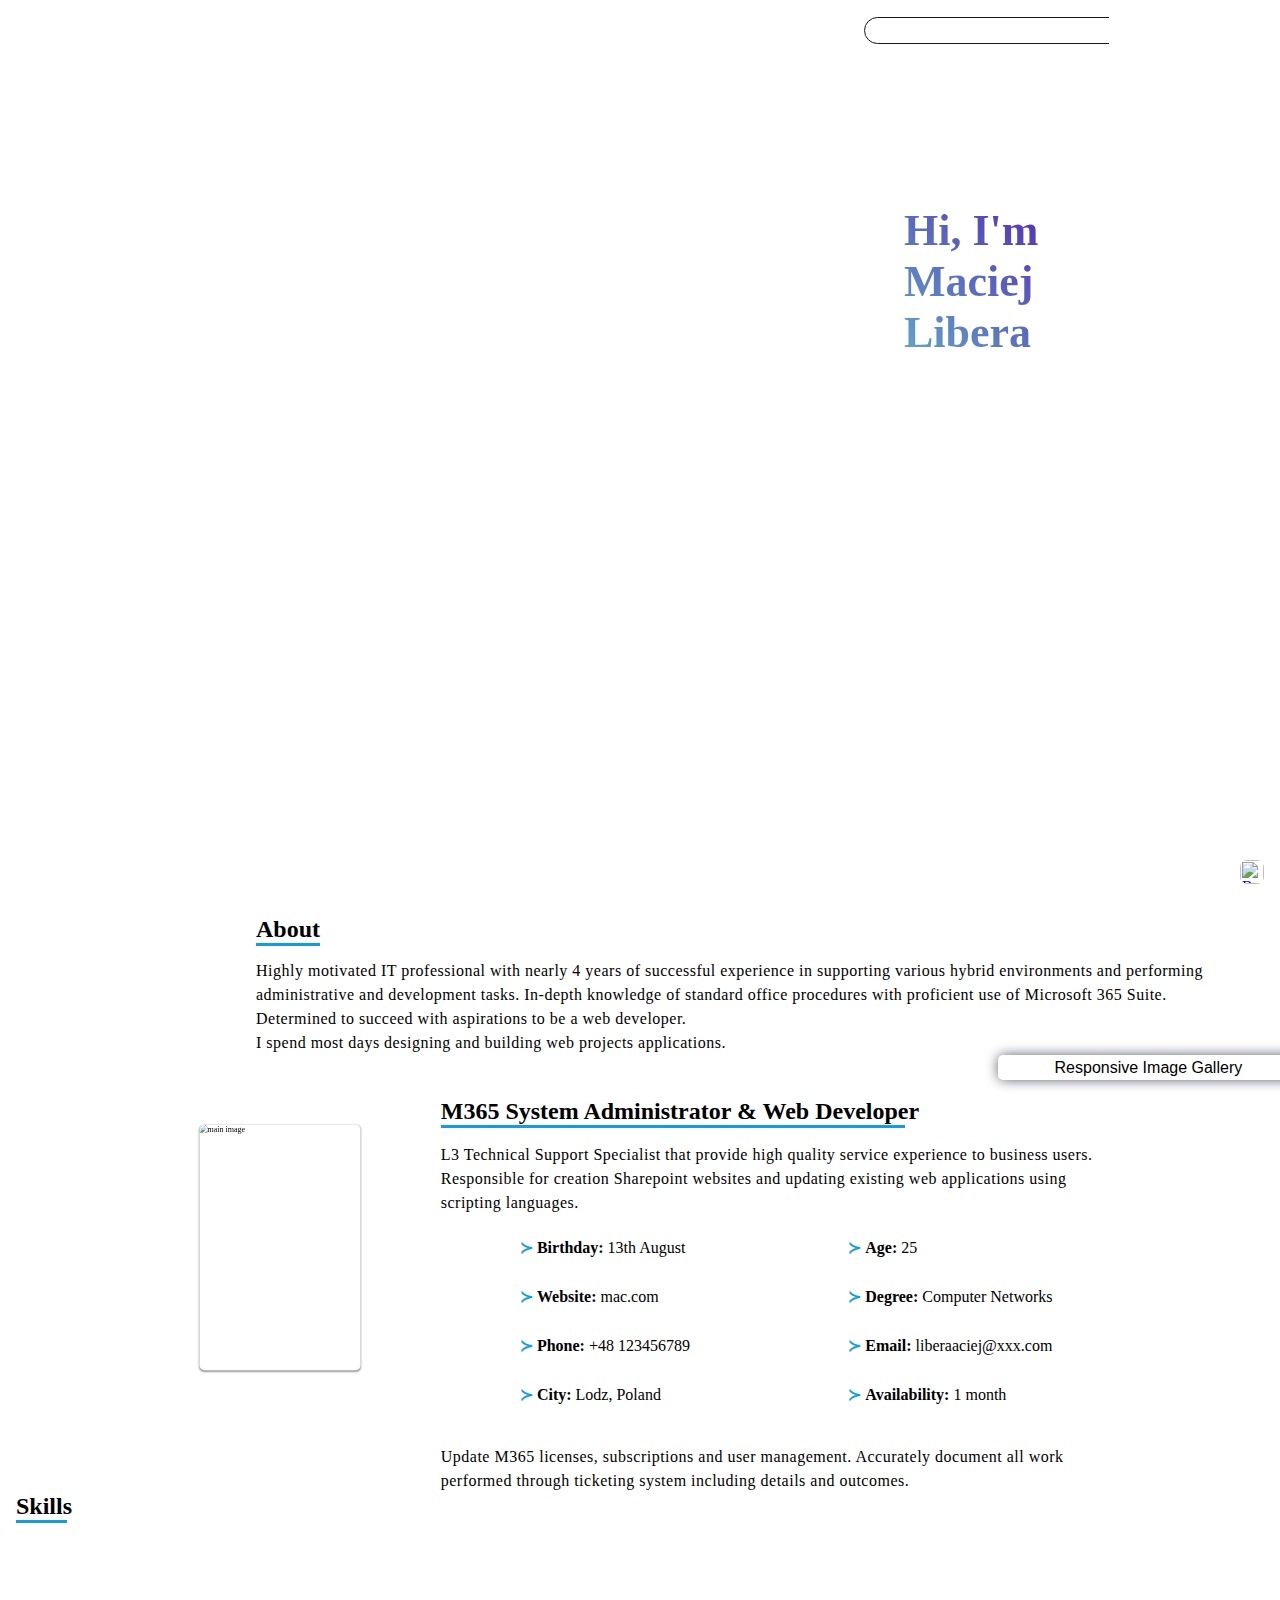
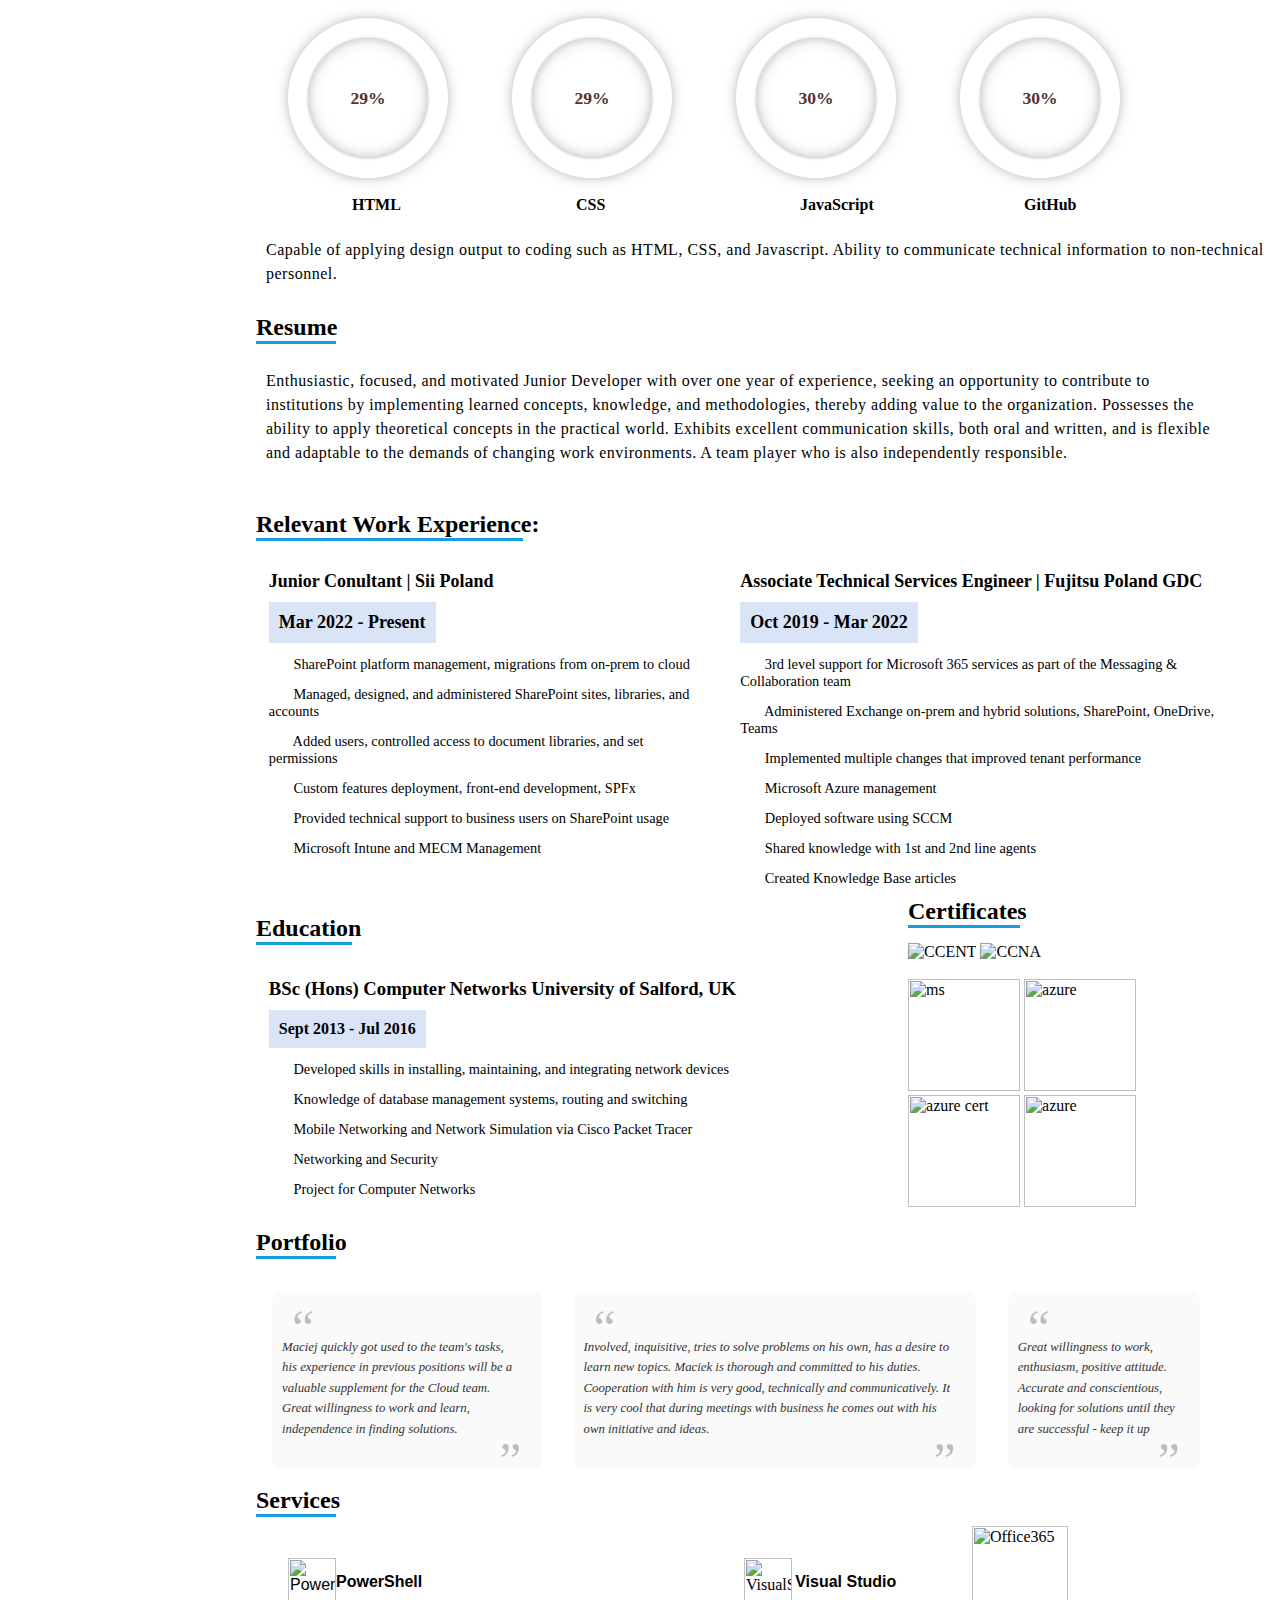
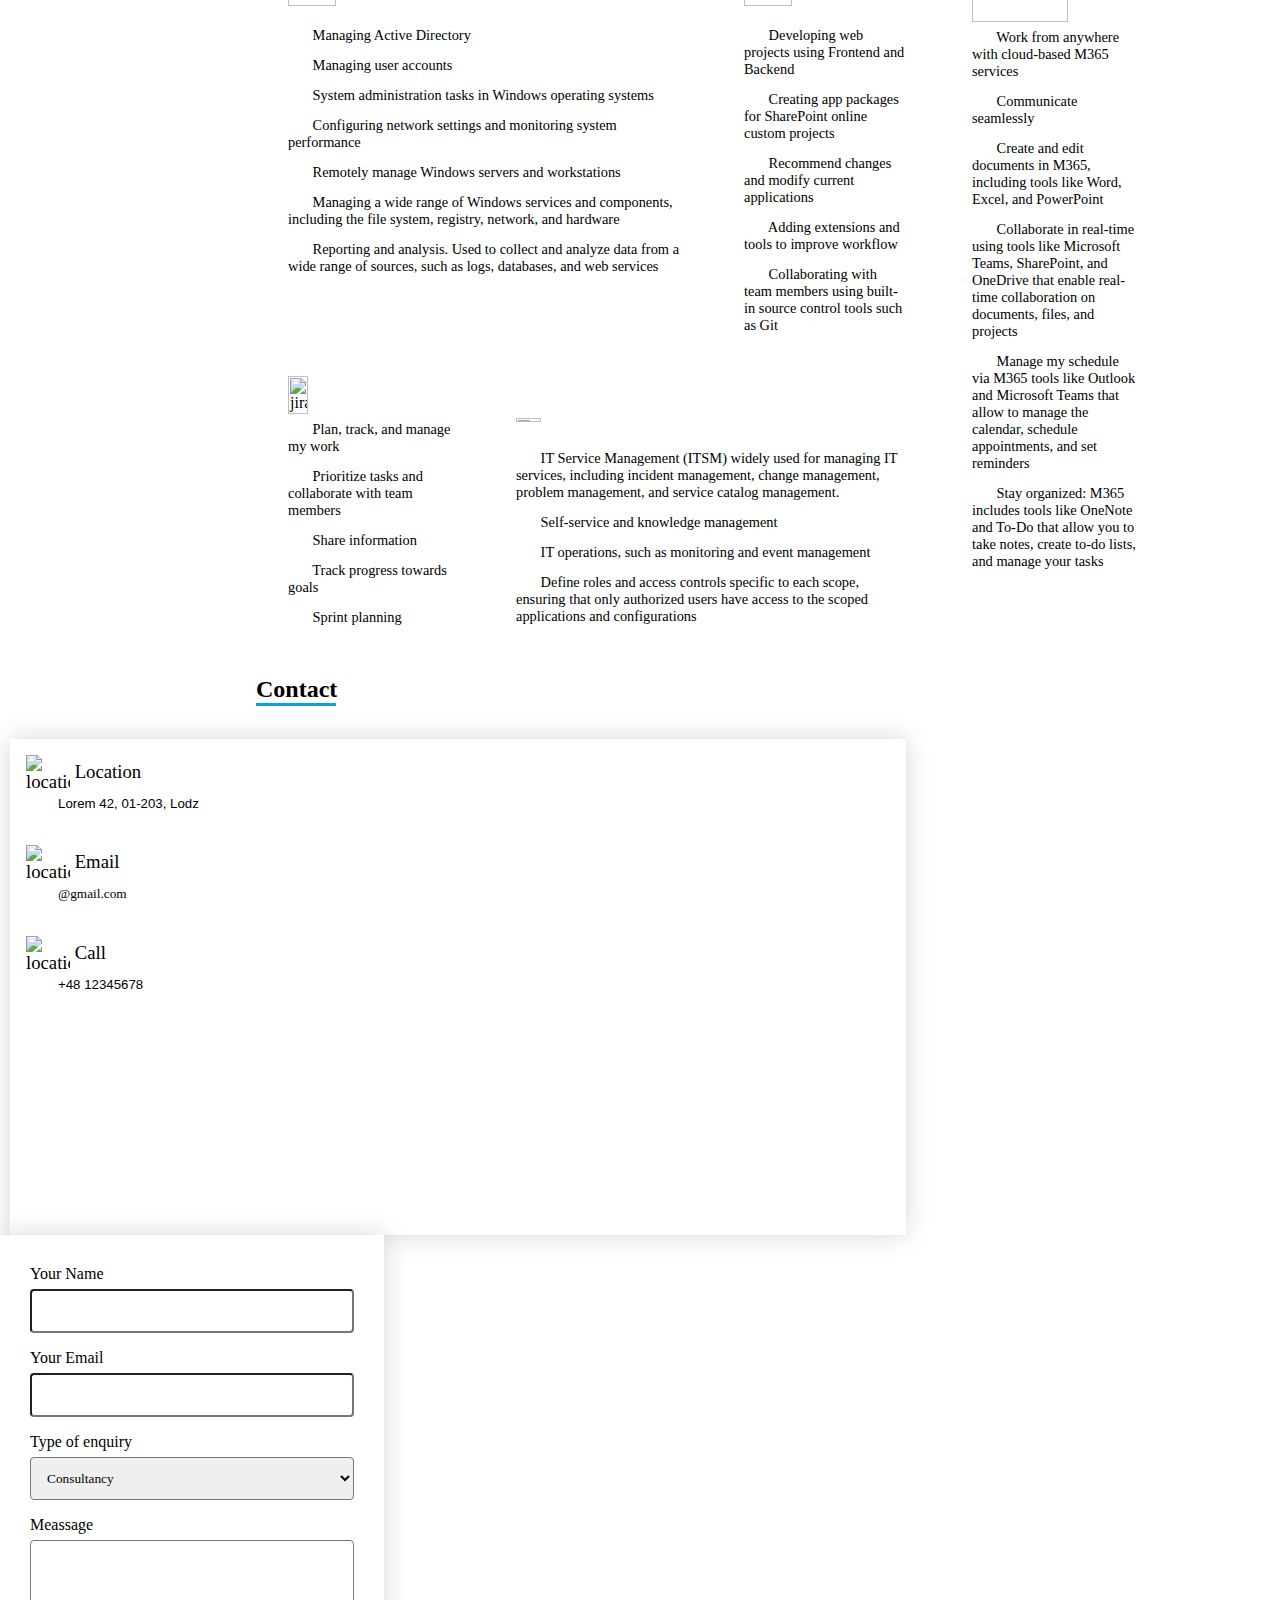
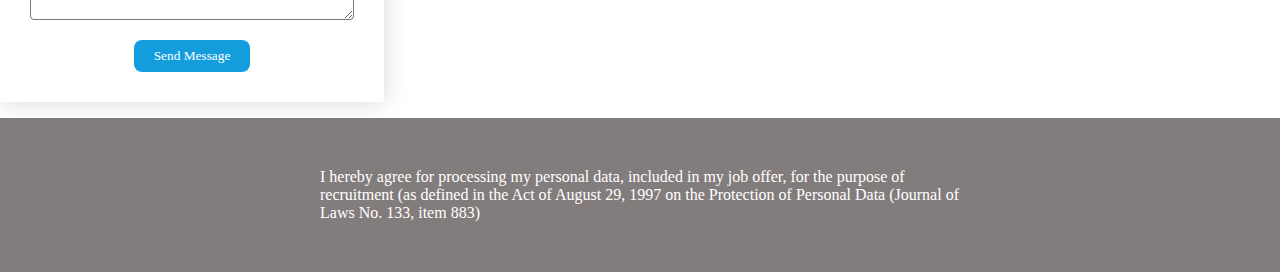
==== index.html @ 6ef601e1 "php" ====
<!DOCTYPE html>
<html lang="en">
<head>
  <meta charset="UTF-8">
  <meta http-equiv="X-UA-Compatible" content="IE=edge">
  <meta name="viewport" content="width=device-width, initial-scale=1.0">
  <title>Maciej Libera Portfolio</title>
  <link rel="stylesheet" href="style.css">
  <script src="https://kit.fontawesome.com/2680b8473e.js" crossorigin="anonymous"></script>
  <link rel="icon" type="image/x-icon" href="https://live.staticflickr.com/65535/52663134520_8c36612769_z.jpg">
</head>
<body>
    <ul id="nav">
      <img id="small2" src="https://live.staticflickr.com/65535/52663134520_8c36612769_z.jpg" title="Maciej Libera" href="portfolio.html"><br>
      <div class="header"><a href="portfolio.html">Maciej Libera</a></div><br>
      <ul class="wrapper">
        <li class="icon facebook">
          <a href="https://www.facebook.com/" target="_blank" rel="noopener noreferrer">
            <span class="tooltip">Facebook</span>
            <span><i class="fab fa-facebook-f"></i></span>
          </a>
        </li>
        <li class="icon twitter">
          <a href="https://twitter.com/" target="_blank" rel="noopener noreferrer">
            <span class="tooltip">Twitter</span>
            <span><i class="fab fa-twitter"></i></span>
          </a>
        </li>
        <li class="icon instagram">
          <a href="https://www.instagram.com/" target="_blank" rel="noopener noreferrer">
            <span class="tooltip">Instagram</span>
            <span><i class="fab fa-instagram"></i></span></a>
        </li>
        <li class="icon github">
          <a href="https://github.com/wolczan/wolczan.github.io" target="_blank" rel="noopener noreferrer">
            <span class="tooltip">Github</span>
            <span><i class="fab fa-github"></i></span>
          </a>
        </li>
        <li class="icon youtube">
          <a href="https://www.youtube.com/" target="_blank" rel="noopener noreferrer">
            <span class="tooltip">Youtube</span>
            <span><i class="fab fa-youtube"></i></span>
          </a>
        </li>
      </ul>
      <li><i class="fa-solid fa-house"></i> <a href="#home" class="thumb" onclick="scrollToTop()">Home</a></li>
      <li><i class="fa-regular fa-user"> <a href="#about" class="thumb">About</a></i></li>
      <li><i class="fa-regular fa-file"> <a href="#resume" class="thumb">Resume</a></i></li>
      <li><i class="fa-solid fa-wand-magic-sparkles"></i> <a href="#portfolio" class="thumb">Portfolio</a></li>
      <li><i class="fa-brands fa-servicestack"> <a href="#services" class="thumb">Services</a></i></li>
      <li><i class="fa-regular fa-envelope"> <a href="#contact" class="thumb">Contact</a></i></li>
      <div class="header2"><a href="#">&copy; 2023 Copyright ML</a></div>
      <div class="header3"><a href="#">Designed by <span class="me">Me</span></a></div>
    </ul> 
      <div class="pic">
        <div class="container">
          <form method="get" class="search-bar" onsubmit="submitSearch(event)">
            <input type="text" placeholder="search anything" name="q" id="search-input">
            <button type="submit" title="search"><img src="Assets/search.png" title="pic"></button>
          </form>
        </div>

        <div class="wrap2">Hi, I'm Maciej Libera</div>
        <h1 class="wrap3"><a href="mac.html" class="typewrite" title="intro" data-period="500"
            data-type='[ "System Admin", "Web Developer"]'></a></h1>
      </div>
    
    <div class="right-section">
      <div class="underline">
        <div class="flex">
          <h2 id="about">About</h2>
          <img id="mobile" src="https://live.staticflickr.com/65535/52663134520_8c36612769_z.jpg" title="Maciej Libera" href="portfolio.html">
        </div>
          <div class="text">   
            <p class="par">Highly motivated IT professional with nearly 4 years of successful experience in supporting various hybrid environments and performing
                administrative and development tasks. In-depth knowledge of standard office procedures with proficient use of Microsoft 365 Suite. Determined to succeed with aspirations to be a web developer.<br> I spend most days designing and building web projects 
                applications.
              </p>
             <div class="button" onclick="window.open('gallery.html', '_blank')">
              <span>Responsive Image Gallery</span>
            </div><br>
          </div>
        </div>
      
      <span class="text2"> <!-- flex row-->
        <img class="small2" src="https://live.staticflickr.com/65535/52663134520_8c36612769_z.jpg" title="main image">
        <div class="right"> <!-- not defined-->
          <h2 class="m365 show-on-desktop">M365 System Administrator & Web Developer</h2><br>
          <h2 class="m365 show-on-mobile">M365 System Admin<br>&amp; Web Developer</h2>
          <p class="bottom">L3 Technical Support Specialist that provide high quality service experience to business users. Responsible for creation Sharepoint websites and updating existing web applications using
            scripting languages.
          </p><br>
          <div class="navi">
            <ul id="nav2">
              <li class=""><span class="bullet-symbol">&#8827</span> <strong>Birthday:</strong> 13th August</li>
              <li class=""><span class="bullet-symbol">&#8827</span> <strong>Website:</strong> mac.com</li>
              <li class=""><span class="bullet-symbol">&#8827</span> <strong>Phone:</strong> +48 123456789</li>
              <li class=""><span class="bullet-symbol">&#8827</span> <strong>City:</strong> Lodz, Poland</li>
            </ul>
            <ul id="nav3">
              <li class=""><span class="bullet-symbol">&#8827</span> <strong>Age:</strong> 25</li>
              <li class=""><span class="bullet-symbol">&#8827</span> <strong>Degree:</strong> Computer Networks</li>
              <li class=""><span class="bullet-symbol">&#8827</span> <strong>Email:</strong> liberaaciej@xxx.com
              </li>
              <li class=""><span class="bullet-symbol">&#8827</span> <strong>Availability:</strong> 1 month</li>
            </ul><br>
          </div>
          <p class="bottom2">Update M365 licenses, subscriptions and user management. Accurately document all work performed through ticketing system including details and outcomes.</p>
        </div>
      </span>

      <div class="line">
        <h2 class="skills">Skills</h2><br>
      </div>
      <div class="rzad">
        <div class="skill">
          <div class="outer">
            <div class="inner">
              <div id="number">
              </div><br>
            </div>
          </div><br>
          <div class="main">HTML</div>
          <svg xmlns="http://www.w3.org/2000/svg" version="1.1" width="160px" height="160px">
            <defs>
              <linearGradient id="GradientColor">
                <stop offset="0%" stop-color="#e91e63" />
                <stop offset="100%" stop-color="#149ddd" />
              </linearGradient>
            </defs>
            <circle cx="80" cy="80" r="70" stroke-linecap="round" />
          </svg>
        </div>

        <div class="skill">
          <div class="outer">
            <div class="inner">
              <div id="number2">
              </div>
            </div>
          </div><br>
          <div class="main">CSS</div>
          <svg xmlns="http://www.w3.org/2000/svg" version="1.1" width="160px" height="160px">
            <defs>
              <linearGradient id="GradientColor">
                <stop offset="0%" stop-color="#e91e63" />
                <stop offset="100%" stop-color="#673ab7" />
              </linearGradient>
            </defs>
            <circle id="circle2" cx="80" cy="80" r="70" stroke-linecap="round" />
          </svg>
        </div>

        <div class="skill">
          <div class="outer">
            <div class="inner">
              <div id="number3">
              </div>
            </div>
          </div><br>
          <div class="main">JavaScript</div>
          <svg xmlns="http://www.w3.org/2000/svg" version="1.1" width="160px" height="160px">
            <defs>
              <linearGradient id="GradientColor">
                <stop offset="0%" stop-color="#e91e63" />
                <stop offset="100%" stop-color="#673ab7" />
              </linearGradient>
            </defs>
            <circle id="circle3" cx="80" cy="80" r="70" stroke-linecap="round" />
          </svg>
        </div>

        <div class="skill">
          <div class="outer">
            <div class="inner">
              <div id="number4">
              </div>
            </div>
          </div><br>
          <div class="main">GitHub</div>
          <svg xmlns="http://www.w3.org/2000/svg" version="1.1" width="160px" height="160px">
            <defs>
              <linearGradient id="GradientColor">
                <stop offset="0%" stop-color="#e91e63" />
                <stop offset="100%" stop-color="#673ab7" />
              </linearGradient>
            </defs>
            <circle id="circle3" cx="80" cy="80" r="70" stroke-linecap="round" />
          </svg>
        </div>
      </div><br>
      <p class="par2">Capable of applying design output to coding such as HTML, CSS, and Javascript. Ability to communicate technical information to non-technical personnel. </p><br>
      <div class="cv">
        <h2 id="resume">Resume</h2><br>
      </div>
      <p class="par3">Enthusiastic, focused, and motivated Junior Developer with over one year of experience, seeking an opportunity to contribute to institutions by implementing learned concepts, knowledge, and methodologies, thereby adding value to the organization. Possesses the ability to apply theoretical concepts in the practical world. Exhibits excellent communication skills, both oral and written, and is flexible and adaptable to the demands of changing work environments. A team player who is also independently responsible.</p><br><br>

      <div class="relevant">
        <h2 class="rel">Relevant Work Experience:</h2>
      </div><br>
      <div class="tytul"> <!--flex row-->
        <div class="move">
          <h3 class="custom-h3">Junior Conultant | Sii Poland</h3>
          <h4>Mar 2022 - Present</h4> <!--Job experience Sii-->

          <ul class="lista">
            <li><span class="tick-icon"></span> SharePoint platform management, migrations from on-prem to cloud</li>
            <li><span class="tick-icon"></span> Managed, designed, and administered SharePoint sites, libraries, and accounts</li>
            <li><span class="tick-icon"></span> Added users, controlled access to document libraries, and set permissions</li>
            <li><span class="tick-icon"></span> Custom features deployment, front-end development, SPFx</li>
            <li><span class="tick-icon"></span> Provided technical support to business users on SharePoint usage</li>
            <li><span class="tick-icon"></span> Microsoft Intune and MECM Management</li>
          </ul>
        </div>
        <div class="move2">
          <h3 class="custom-h3">Associate Technical Services Engineer | Fujitsu Poland GDC</h3>
          <h4>Oct 2019 - Mar 2022</h4>

        <!--  -->
          <ul class="lista">
            <li><span class="tick-icon"></span> 3rd level support for Microsoft 365 services as part of the Messaging & Collaboration team</li>
            <li><span class="tick-icon"></span> Administered Exchange on-prem and hybrid solutions, SharePoint, OneDrive, Teams</li>
            <li><span class="tick-icon"></span> Implemented multiple changes that improved tenant performance</li>
            <li><span class="tick-icon"></span> Microsoft Azure management</li>
            <li><span class="tick-icon"></span> Deployed software using SCCM</li>
            <li><span class="tick-icon"></span> Shared knowledge with 1st and 2nd line agents</li>
            <li><span class="tick-icon"></span> Created Knowledge Base articles</li>
          </ul>
         </div>
        </div><br>

      <div class="edu">
        <h2 id="education">Education</h2>
      </div><br><br>
      <div class="certy">
        <div class="mov">
          <h3>BSc (Hons) Computer Networks University of Salford, UK</h3>
          <h4>Sept 2013 - Jul 2016</h4>

          <ul class="lista">
            <li><span class="tick-icon"></span> Developed skills in installing, maintaining, and integrating network devices</li>
            <li><span class="tick-icon"></span> Knowledge of database management systems, routing and switching</li>
            <li><span class="tick-icon"></span> Mobile Networking and Network Simulation via Cisco Packet Tracer</li>
            <li><span class="tick-icon"></span> Networking and Security</li>
            <li><span class="tick-icon"></span> Project for Computer Networks</li>
          </ul>
          
        </div>
        <div class="movi">
          <h2 class="cert">Certificates</h2><br>
          <div class="zoom">
            <img id="small4" src="https://live.staticflickr.com/65535/52717482835_998e0a071d_z.jpg" title="CCENT"
              href="mac.html"></img>
            <img id="small3" src="https://csproidea.pl/wp-content/uploads/2012/07/ccna_routerswitching_large.jpg"
              title="CCNA" href="mac.html"></img><br><br>
            <img id="small" src="https://live.staticflickr.com/65535/52776601446_eafd801bf4_t.jpg" title="ms"
              href="portfolio.html">
            <img id="small" src="https://live.staticflickr.com/65535/52776615986_c74aee9844_t.jpg" title="azure"
              href="portfolio.html">
            <img id="small" src="https://live.staticflickr.com/65535/52776612836_7c2573f30a_t.jpg" title="azure cert"
              href="portfolio.html">
            <img id="small" src="https://live.staticflickr.com/65535/52776905914_3fdf899064_t.jpg" title="azure"
              href="portfolio.html">
          </div>
        </div>
      </div><br>
      <div class="con">
        <h2 id="portfolio">Portfolio</h2><br>
      </div><br>
      <div class="testi">
        <figure class="snip1157">
          <blockquote>Maciej quickly got used to the team's tasks, his experience in previous positions will be a
            valuable supplement for the Cloud team. Great willingness to work and learn, independence in finding
            solutions.
            <div class="arrow"></div>
          </blockquote>
        </figure>
        <figure class="snip1157 hover">
          <blockquote>Involved, inquisitive, tries to solve problems on his own, has a desire to learn new topics.
            Maciek is thorough and committed to his duties. Cooperation with him is very good, technically and
            communicatively. It is very cool that during meetings with business he comes out with his own initiative and
            ideas.
            <div class="arrow"></div>
          </blockquote>
        </figure>
        <figure class="snip1157">
          <blockquote>Great willingness to work, enthusiasm, positive attitude. Accurate and conscientious, looking for
            solutions until they are successful - keep it up
            <div class="arrow"></div>
          </blockquote>
        </figure>
      </div><br>
        <div class="serv">
          <h2 id="services">Services</h2>
        </div>
      <br><br>

      <div class="test-grid">
        <div class="art grid-span-2">
          <div class="title">
            <img class="services" src="https://live.staticflickr.com/65535/52892288283_240b4805b1.jpg"
              title="PowerShell">
            <h1 class="image-text">PowerShell</h1>
          </div><br>
          <ul class="lista">
            <li><span class="tick-icon"></span> Managing Active Directory</li>
            <li><span class="tick-icon"></span> Managing user accounts</li>
            <li><span class="tick-icon"></span> System administration tasks in Windows operating systems</li>
            <li><span class="tick-icon"></span> Configuring network settings and monitoring system performance</li>
            <li><span class="tick-icon"></span> Remotely manage Windows servers and workstations</li>
            <li><span class="tick-icon"></span> Managing a wide range of Windows services and components, including the file system, registry, network, and hardware</li>
            <li><span class="tick-icon"></span> Reporting and analysis. Used to collect and analyze data from a wide range of sources, such as logs, databases, and web services</li>
          </ul>
          
        </div>
        <div class="art">
          <div class="art-1">
            <img class="vis" src="https://live.staticflickr.com/65535/52744776071_2219b338f8_t.jpg"
              title="VisualStudioCode">
            <h5 class="image-text">Visual Studio</h5>
          </div><br>
          <ul class="lista">
            <li><span class="tick-icon"></span> Developing web projects using Frontend and Backend</li>
            <li><span class="tick-icon"></span> Creating app packages for SharePoint online custom projects</li>
            <li><span class="tick-icon"></span> Recommend changes and modify current applications</li>
            <li><span class="tick-icon"></span> Adding extensions and tools to improve workflow</li>
            <li><span class="tick-icon"></span> Collaborating with team members using built-in source control tools such as Git</li>
          </ul>
          
        </div>
        <div class="art jir">
          <div class="title">
            <img class="jirka" src="https://live.staticflickr.com/65535/52778403853_a0d8b2ef8d_t.jpg" title="jira">
          </div>
          <ul class="lista">
            <li><span class="tick-icon"></span> Plan, track, and manage my work</li>
            <li><span class="tick-icon"></span> Prioritize tasks and collaborate with team members</li>
            <li><span class="tick-icon"></span> Share information</li>
            <li><span class="tick-icon"></span> Track progress towards goals</li>
            <li><span class="tick-icon"></span> Sprint planning</li>
          </ul>
        </div>

        <div class="art grid-span-2">
          <img class="service" src="https://live.staticflickr.com/65535/52892730443_de1d53b6ea_w.jpg"
            title="servicenow"><br><br>
            <ul class="lista">
              <li><span class="tick-icon"></span> IT Service Management (ITSM) widely used for managing IT services, including incident management, change management, problem management, and service catalog management.</li>
              <li><span class="tick-icon"></span> Self-service and knowledge management</li>
              <li><span class="tick-icon"></span> IT operations, such as monitoring and event management</li>
              <li><span class="tick-icon"></span> Define roles and access controls specific to each scope, ensuring that only authorized users have access to the scoped applications and configurations</li>
            </ul> 
        </div>
        <div class="art"><img class="office" src="https://live.staticflickr.com/65535/52745196800_02d77e92eb_t.jpg"
            title="Office365">
            <ul class="lista">
              <li><span class="tick-icon"></span> Work from anywhere with cloud-based M365 services</li>
              <li><span class="tick-icon"></span> Communicate seamlessly</li>
              <li><span class="tick-icon"></span> Create and edit documents in M365, including tools like Word, Excel, and PowerPoint</li>
              <li><span class="tick-icon"></span> Collaborate in real-time using tools like Microsoft Teams, SharePoint, and OneDrive that enable real-time collaboration on documents, files, and projects</li>
              <li><span class="tick-icon"></span> Manage my schedule via M365 tools like Outlook and Microsoft Teams that allow to manage the calendar, schedule appointments, and set reminders</li>
              <li><span class="tick-icon"></span> Stay organized: M365 includes tools like OneNote and To-Do that allow you to take notes, create to-do lists, and manage your tasks</li>
            </ul>
         </div>
      </div>
    </div> 
    <div class="con">
      <h2 id="contact">Contact</h2><br>
    </div><br>

    <div id="maps">
      <div class="rectangle">
        <h3 class="location"><img class="loc" src="https://live.staticflickr.com/65535/52735092839_75267ce224_t.jpg"
            title="location" href="mac.html"> Location</h3>
        <h5 class="adres">Lorem 42, 01-203, Lodz</h5><br>
        <h3 class="email"><img class="loc" src="https://live.staticflickr.com/65535/52735753046_8d1a159506_t.jpg"
            title="location" href="mac.html"> Email</h3>
        <h5 class="data"><a href="#">@gmail.com</a>
        </h5><br>
        <h3 class="call"><img class="loc" src="https://live.staticflickr.com/65535/52735249560_00e6e4174e_t.jpg"
            title="location" href="mac.html"> Call</h3>
        <h5 class="numer">+48 12345678</h5><br>

        <iframe class="mapy"
          src="https://www.google.com/maps/embed?pb=!1m18!1m12!1m3!1d2468.716579143699!2d19.406843215932412!3d51.77478829893819!2m3!1f0!2f0!3f0!3m2!1i1024!2i768!4f13.1!3m3!1m2!1s0x471bcaace23320a1%3A0xbacbc13e55ff104e!2zOTQtMjAzIMWBw7Nkxbo!5e0!3m2!1sen!2spl!4v1677605293206!5m2!1sen!2spl"
          allowfullscreen="" referrerpolicy="no-referrer-when-downgrade" title="maps"></iframe>

      </div>
      <div class="rectangle2">
        <div class="cont">
          <form id="myForm" action="C:/wamp64/www/form.php" method="post"
            enctype="text/plain">
              <!-- onsubmit="showMessage()" -->   
            <label for="fname"> Your Name</label>
            <input type="text" id="fname" name="firstname" placeholder="">

            <label for="lname">Your Email</label>
            <input type="text" id="lname" name="lastname" placeholder="">

            <label for="country">Type of enquiry</label>
            <select id="type" name="">
              <option value="Consultancy">Consultancy</option>
              <option value="Job offer">Job offer</option>
              <option value="Feedback">Feedback</option>
              <option value="Other">Other</option>
            </select>

            <label for="subject">Meassage</label>
            <textarea id="subject" name="subject" placeholder=""></textarea>

            <button type="button" id="submitButton" onclick="resetForm()" title="Submit">Send Message</button>

          </form>
        </div>
      </div>
    </div>
    <div class="grid2">
      <a id="back-to-top" onclick="scrollToTop()" href="#"><img
          src="https://live.staticflickr.com/65535/52810872502_b5dc973f58.jpg" title="Back to Top"></a>
    </div>
    <div class="footer">I hereby agree for processing my personal data, included in my job offer, for the
      purpose of recruitment (as defined in the Act of August 29, 1997 on the Protection of Personal
      Data (Journal of Laws No. 133, item 883) </div>
   <!--  .doc right-section-->

  <script src="script.js"></script> <!---->
</body>
</html>
---- style.css ----
@import url(https://maxcdn.bootstrapcdn.com/font-awesome/4.4.0/css/font-awesome.min.css);
@import url(https://fonts.googleapis.com/css?family=Raleway:400,800);
@import url(https://fonts.googleapis.com/css2?family=Poppins&display=swap);
html {
  scroll-behavior: smooth;
  overflow-x: hidden;
}
* {
  box-sizing: border-box;
  font-family:  calibri;/* 'Poppins', sans-serif;   */
  margin: 0;
  padding: 0; 
  text-decoration: none;
} 
.active {
 border: 1px solid red;
}  
li:hover i.fa-solid.fa-house,
li:hover i.fa-regular.fa-user,
li:hover a[href="#home"],
li:hover i.fa-regular.fa-file,
li:hover a[href="#resume"],
li:hover i.fa-solid.fa-wand-magic-sparkles,
li:hover a[href="#portfolio"],
li:hover i.fa-brands.fa-servicestack,
li:hover a[href="#services"],
li:hover i.fa-regular.fa-envelope,
li:hover a[href="#contact"] {
  color: white;
}
li:hover i.fa-solid.fa-house.active ~ a[href="#home"],
li:hover a[href="#home"] ~ i.fa-solid.fa-house.active {
  color: #1E90FF;
}
li:hover i.fa-solid.fa-wand-magic-sparkles ~ a[href="#portfolio"],
li:hover a[href="#portfolio"] ~ i.fa-solid.fa-wand-magic-sparkles {
  color: #1E90FF;
}
ul#nav li a:hover {
  color: white;
  font-weight: 500;
}
.fa-wand-magic-sparkles:hover {
  list-style: none;
  color: white;
}
i.fa-solid.fa-wand-magic-sparkles {
  content: "\f00d";
}
.fa-regular.fa-file a {
  padding-left: 4px; /* adjust the value to your preference */
}
.fa-regular.fa-user a {
  padding-left: 3px;
}
.fa-brands.fa-servicestack a {
  padding-left: 3px;
}
.fa-regular.fa-envelope {
  padding-left: 3px;
}
#arrow-up {
  position: fixed;
  bottom: 40px;
  right: 40px;
  width: 40px;
  height: 40px;
  border-radius: 50%;
  background-color: #555;
  cursor: pointer;
}
  #arrow-up::before {
  content: "";
  position: absolute;
  top: 50%;
  left: 50%;
  transform: translate(-50%, -50%) rotate(90deg);
  width: 20px;
  height: 20px;
  border-top: 2px solid #fff;
  border-right: 2px solid #fff;
}
#back-to-top img {
  place-self: end;
  position: sticky;
  width: 1.5rem;
  height: 1.5rem;
  border-radius: 30%;
}
#back-to-top {
  display: grid;
  text-decoration: none;
  background-color: var(--color-accent);
  box-shadow: 0 0.6em 1em 0.2em var(--color-accent-alpha);
  transform: translateY(0%);
  transition: ease-out 200ms;
  transition-property: transform, background-color;
  position: fixed; /* Add position: fixed to make it stick to the screen */
  bottom: 1rem; /* Set the distance from the bottom */
  right: 1rem; /* Set the distance from the right */
}
#back-to-top:hover {
  transform: translateY(-22%);
}
#back-to-top img {
  pointer-events: none;
}
#back-to-top::before {
  content: "";
  top: 0;
  bottom: 0;
  left: 0;
  right: 0;
  pointer-events: auto;
}
.search-bar {
  width: 80%;
  max-width: 700px;
 /* background: transparent; */
  display:flex;
  padding: 1px 1px;
}
.search-bar input {
  background: transparent;
  flex:1;
  border: 0;
  padding: 1px 2px;
  font-size: 1.2rem; 
  border: 1px solid rgb(22, 22, 22);
}
::placeholder {
  color: white;
}
.search-bar button img {
  border:0 ;
  border-radius: 50%;
  height: 20px;
  width: 20px;
  cursor: pointer;
  margin-left: -2rem;
  
}
.search-bar button {
  border: 0;
  border-radius: 10%;
  cursor:pointer;
  background: transparent;
  
}
input[type="text"] {
  caret-color: white;
  color: black;
 
}
.thumb:hover {
  font-style:black;
  width: 250px;
  height: 50px;
  text-align: center;
  border-radius: 20px;
  text-decoration: none;
  transition: all 0.2s ease-in-out;
}
.skills, #resume {
  margin-left: 20%;
}
.wrap2 {
  font-size: 22px;
  color:white;
  font-size: 44px;
  margin-left: 56rem;
  margin-top: 9rem;
  font-weight: 700;
  background: 
  -webkit-linear-gradient(45deg, #62a7c7, #5430b6 80%);
  -webkit-background-clip: text;
  background-clip: text;
  -webkit-text-fill-color: transparent;
}
.wrap3 {
  background: white;
  /* -webkit-linear-gradient(45deg, #62a7c7, #5430b6 80%); */
  -webkit-background-clip: text;
  background-clip: text;
  -webkit-text-fill-color: transparent;
}
.underline {
  overflow-x:hidden;
}
.pic {
  width: 100%;
  margin-left: 14%;
  max-width: 86%;
  min-height: 720px;
  height: 100vh;
  background-image: url("https://live.staticflickr.com/65535/52663134520_8c36612769_z.jpg");
  background-attachment: fixed;
  background-position: center;
  background-repeat: no-repeat;
  background-size: 100% auto;
  overflow-x:hidden;
}
#nav {
  max-width: 20%;
  height: 100vh;
  background-color: black;
  padding: 1rem;
  display: flex;
  flex-direction: column;
  position: fixed; 
}
#nav li:hover {
  background-color: #1E90FF;
  color: black;
  cursor: pointer;
  padding: 5px 20px;
  border: 2px solid transparent;
  border-radius: 18px;
}
#nav .header a {    /* ML  */
  font-size: 1.2rem;
  color: white;
}
#nav .header {
  text-align: center;
}
#nav .header2 a, #nav .header3 a{
  display: block;
  color:white;
  font-size: 0.8rem;
  margin-bottom: 1rem;
}
.me {
  color: #149ddd;
}
#nav img {
  max-width: 50%;
  height: auto;
  display: block;
  margin: 0 auto;
}
#nav .header2 {
  text-align: center;
  position: absolute;
  bottom: 1.5rem;
  left: 0;
  right: 0;
}
#nav .header3 {
  text-align: center;
  position: absolute;
  bottom:0;
  left: 0;
  right: 0;
}
#nav li a {
 color:white; 
}
#nav li {
  font-size: 1rem;
  margin: 1rem;
  list-style: none;
  }
.typewrite > .wrap {
  border-right: 0.08em solid #CCCCCC;
  animation: blink 0.3s step-end infinite;
  font-size: 32px;
  color:white;
  margin-left: 56rem;
}
@keyframes blink {
  from, to { border-color: transparent }
  50% { border-color: #615959; }
}
#small2 {
  background-image: url('https://live.staticflickr.com/65535/52663134520_8c36612769_z.jpg');
  background-size: cover;
  background-position: center;
}
img#small2 {
  margin-top: 1rem;
 }
#small2 {
  cursor: pointer;
  align-self: center;
  border-radius: 60%;
  border: 5px solid rgb(68, 64, 64);
  transition: all 200ms ease-out;
  box-shadow: 0px -10px 30px #ccc;; 
  max-width: 50%;
}
#small2:hover {
  box-shadow: 0 0 6px rgba(35, 173, 278, 1);
}
.small2 {
  transform: scale(0.5);
  margin-top: -6rem;
  margin-left: 4.5%;
  width: 50%;
  border-radius: 10px;
  box-shadow: 0px 2px 4px rgba(0, 0, 0, 0.4);
  transition: all 0.3s ease-in-out; 
  outline: 0,5px solid black;
}
.small2:hover {
  transform: scale(0.55);
  box-shadow: 0px 4px 8px rgba(0, 0, 0, 0.6); 
}
.dropbtn {
	background-color: #ffffff;
	padding: 16px;
	font-size: 16px;
	border: none;
	border-radius:12px;
}
.rzad {
  display: flex;
  flex-direction: row;
  flex-wrap: wrap;
  justify-content: flex-start;
  margin-left: 20%;
}
.skill {
  width: 160px;
  height: 160px;
  position: relative;
  margin: 2rem;
  margin-top: 5rem;
}
.outer {
  height: 160px;
  width: 160px;
  border-radius: 50%;
  padding: 20px;
  box-shadow: 0 0 10px rgba(0, 0, 0, 0.2),
              0 0 20px rgba(0, 0, 0, 0.1);
  transition: transform 0.3s ease;
}
.outer:hover {
  transform: scale(1.1);
}
.inner {
  height: 120px;
  width: 120px;
  border-radius: 50%;
  display: flex;
  align-items: center;
  justify-content: center;
  box-shadow: inset 0 0 10px rgba(0, 0, 0, 0.2),
              inset 0 0 20px rgba(0, 0, 0, 0.1),
              0 0 2px rgba(0, 0, 0, 0.2),
              0 0 4px rgba(0, 0, 0, 0.1);
  transition: transform 0.3s ease;            
}
.inner:hover {
  transform: scale(1.1);
}
#number, #number2, #number3, #number4 {
  font-weight: 700;
  color : #543030;
  font-size: 1.1rem;
}
circle {
    fill: none;
    stroke:url(#GradientColor);
    stroke-width: 20px;   /*   472 -472 x 0.65 */
    stroke-dasharray: 440;
    stroke-dashoffset: 440;
    animation: anim 2.7s linear forwards;
}
#circle2 {
  fill: none;
  stroke:url(#GradientColor);
  stroke-width: 20px;   /*   472 -472 x 0.65 */
  stroke-dasharray: 440;
  stroke-dashoffset: 440;
  animation: anima 2.1s linear forwards;
}
#circle3 {
  fill: none;
  stroke:url(#GradientColor);
  stroke-width: 20px;   /*   472 -472 x 0.65 */
  stroke-dasharray: 440;
  stroke-dashoffset: 440;
  animation: animat 1.9s linear forwards;
}
svg {
    position:absolute;
    top:0;
    left:0;
}
.main {
  font-weight: 600;
  margin-left: 4rem;
}
.show-on-mobile {
  display: none;
}
@keyframes anim {
    100% {
        stroke-dashoffset: 44;   /* 90%   88 80%*/
    }
}
@keyframes anima {
  100% {
      stroke-dashoffset: 88;   /* 90%   88 80%*/
  }
}
@keyframes animat {
  100% {
      stroke-dashoffset: 122;   /* 90%   88 80%*/
  }
}
#nav2, #nav3 {
  color:#000000;
  list-style: none;
  text-align: left;
}
#nav2 li, #nav3 li{
  padding: 5px;
  margin-bottom: 20px;
}
.navi{
  display: flex;
  justify-content: space-around;
}
.bullet-symbol {
 color: #149ddd;
 font-weight: 900;
}
li i{      /* ikonki */       
 color:#ffffff;
}
a:hover {
  color: #0c68e1;
}
i:hover {
  color: #0c68e1;
}
.lista {
  list-style: none;
  margin: 0;
  padding: 0;
}
#about {
  margin-top: 1rem;
  margin-bottom: 1rem;
  margin-left: 20%
}
.text {
  background-color:rgb(255, 255, 255);
  align-items: center;
  max-width: 100%;
}
.button:hover {
  color: white;
  background-color: #149ddd;
  transform: scale(0.95);
  box-shadow: 0px 4px 8px rgba(0, 0, 0, 0.6); 
  transition: transform 0.1s ease-in-out;
  transform: scale(0.99) translateY(1px); 
}
.button span:hover {
  color:white;
}
.button {
  width: 300px;
  height: 25px;
  background-color: transparent;
  cursor: pointer;
  border-radius: 5px;
  box-shadow: 0px 0px 13px -1px rgba(66, 68, 90, 1);
  /*box-shadow: 2px 2px 4px rgba(0, 0, 0, 0.3);
  box-shadow: 0px 4px 8px rgba(0, 0, 0, 0.6); 
  transition: transform 0.1s ease-in-out;
  transform: scale(0.99) translateY(1px); 
  
  */

  margin-left: 78%;
  display: flex;
  justify-content: center;
  align-items: center;
}
.button span {
  
  font-weight: bold;
  font-size: 1rem;
  font-weight: 200;
  font-family: helvetica;
}
.rel{
  margin-left: 20%;
}
p.par {    
  font-family: 'Times New Roman', Times, serif;
  line-height: 1.5;
  letter-spacing: 0.5px;
  margin-left: 20%;
  margin-right: 40px;
}
p.par2 {
  max-width: 100%;
  margin: 0 auto;
  font-size: 16px;
  font-family: 'Times New Roman', Times, serif;
  line-height: 1.5;
  letter-spacing: 0.5px;
  padding: 10px;
  margin-left: 20%;
}
p.par3{
  padding: 10px;
  margin-right: 40px;
  font-size: 16px;
  font-family: 'Times New Roman', Times, serif;
  line-height: 1.5;
  letter-spacing: 0.5px;
  margin-left: 20%;
  max-width: 100%;
 
}
.text2 {
  display: flex;
  margin-left: 5%;
  max-width: 100%;
}
.bottom {
  font-size: 16px;
  font-family: 'Times New Roman', Times, serif;
  line-height: 1.5;
  letter-spacing: 0.5px;
  margin-right: 10rem;
 }
p.bottom2{
  font-size: 1rem;
  font-family: 'Times New Roman', Times, serif;
  line-height: 1.5;
  letter-spacing: 0.5px;
  margin-right: 10rem;
 }
.services, .vis {
  margin-right: 0.2rem;
  width: 3rem;
  height: 3rem;
 }
.office {
  width: 7rem;
  height: 7rem;
 }
.test-grid {
  display: grid;
  grid-template-columns: repeat(4, 25%);
  gap:3rem;
  margin-left: 20%;
  margin-inline: auto ;
	width:min(65%, 45rem );
}
.grid-span-2 {
	grid-column: span 2;
}
.art {
	padding:0.5rem;
	border-radius: 0.5rem;
}
.art.jir {
  position: relative;
  bottom: 2rem; /* Adjust this value to move the element up */
}
.art-1 {
  display: flex;
  align-items: center;
}
.art:last-child {
	grid-column-start: 4;
	grid-row-start: 1;
	grid-row-end: 3; /* span 2     
	grid-row: 1/3; */
}
 /* .art:nth-child(3) {
   }  */
.art1 {
  flex: 1;
}
.services {
  align-items: center;
}
.art1 {
  box-shadow: 1.5rem 1.75rem 1rem;
}
h3{
  padding-bottom: 10px;
}
.custom-h3 {
  font-size: 1em;
}
h4 {
  background-color: #d9e4f6;
  display:inline-block;
  font-weight: 600;
  margin-bottom: 10px;
  padding: 10px 10px 10px 10px; 
}
.lista li {    /* space of tick */
  position: relative;
  margin-bottom: 10px;
  font-size: 0.9rem;
}
.con, #services{
  margin-left: 20%;
}
.edu {
  margin-left: 20%;
}
.skills .underline h1::after {
  content: "";
  height: 3px;
  display: block;
  position: absolute;
  background-color: #149ddd;
}
.right h2::after {
  content: "";
  width: 29rem;
  height: 3px;
  display: block;
  position: absolute;
  background-color: #149ddd;
}
.underline h2::after {
  content: "";
  width: 4rem;
  height: 3px;
  display: block;
  position: absolute;
  background-color: #149ddd;
}
.line h2::after {
  content: "";
  width: 3.2rem;
  height: 3px;
  display: block;
  position: absolute;
  background-color: #149ddd;
}
.cv h2::after {
  content: "";
  width: 5rem;
  height: 3px;
  display: block;
  position: absolute;
  left: 10p;
  bottom: 10;
  background-color: #149ddd;
}
.relevant h2::after {
  content: "";
  width: 16.7rem;
  height: 3px;
  display: block;
  position: absolute;
  left: 10p;
  background-color: #149ddd;
}
.edu h2::after {
  content: "";
  width: 6rem;
  height: 3px;
  display: block;
  position: absolute;
  left: 10p;
  bottom: 10;
  background-color: #149ddd;
}
.serv h2::after {
  content: "";
  width: 5rem;
  height: 3px;
  display: block;
  position: absolute;
  left: 10p;
  bottom: 10;
  background-color: #149ddd;
}
.con h2::after {
  content: "";
  width: 5rem;
  height: 3px;
  display: block;
  position: absolute;
  left: 10p;
  bottom: 10;
  background-color: #149ddd;
}
.movi h2::after {
  content: "";
  width: 7rem;
  height: 3px;
  display: block;
  position: absolute;
  left: 10p;
  bottom: 10;
  background-color: #149ddd;
}
.location, .email, .call {
  margin-left: 1rem;
  margin-bottom: -2rem;
  margin-top: 1rem;
  font-weight: normal;
}
.tytul {
  display: flex;
  flex-direction: row;
  margin-left: 21%;
  margin-top: 15px;
  font-size: 18px;
}
.mov {
  margin-left:21%;
  font-size: 1rem;
  margin-right:3rem;
  width: 50rem;
}
.movi {
  margin-top: -4.5rem;
  margin-right: 6rem;
}
.zoom {
  margin-left: rem;
}
.move, .move2 {
  margin-right: 3rem;
}
.certy {
  display: flex;
  flex-direction: row;
}
.flex {
  display: flex;
  flex-direction: row;
  flex-wrap:wrap;
}
#mobile {
  margin-right: 20px;
  margin-top: 10px;
  display: none;
  width: 50px;
  height: 50px;
  border-radius: 50%;
  object-fit: cover;
  object-position: center;
  border: 1px solid #0078D7; /* Microsoft's primary color */
  box-shadow: 0 0 5px rgba(0, 0, 0, 0.3); /* Optional shadow effect */
}
#maps {
  display:flex;
  flex-direction: row;
}
.footer {
  width: 100%;
  margin-top: 1rem;
  padding: 50px 25%;
  color: white;
  background: rgb(131, 124, 124);
  display: flex;
}
.loc {
  width: 5%;
  display: inline-block;
  vertical-align: middle;
}
h5 {
  margin-top: 25px;
}
.adres, .data, .numer {
  margin-left:3rem;
  color: #000000;
  font-family: calibri, Arial, sans-serif;
  font-weight: normal;
}
.data a {
  text-decoration: none;
  color: black;
}
.rectangle {
  background-color: #ffffff;
  height: 31rem;
  width: 30%;
  box-shadow: 0 0 24px 0 rgb(0 0 0 / 16%);
  margin-left:20%; 
  margin-right: 5rem;
}
.rectangle2 {
  background-color: #ffffff;
  width: 30%; 
  box-shadow: 0 0 24px 0 rgb(0 0 0 / 16%);
  }
.mapy {
  width: 33rem;
  height: 240px;
  border: 0;
  margin-left: 4%;
}
.mac{
  width: 80px;
  height: 80px;
  border-radius: 50%;
  display: block;
  margin-left: auto;
  margin-right: auto;
  margin-top: 5px;
}
.container {
  display: flex;
  flex-direction: row;
}
div.container {
  margin-left: 66%;
}
.jirka {
  width: 35%;
  height:35%;
}
.service {
  width: 25%;
  height:8%;
}
.powershell, .office365 {
  list-style: none;
}
.office{
  margin-top: -2rem;
  width: 6rem;
  height: 6rem;
}
.powershell li {
  position: relative;
  padding-left: 0.5rem;
  margin-bottom: 10px;
  font-size: 0.9rem;
}
.title {
  display: flex; 
  flex-direction: row;
  align-items: center;
}
.image-text, .services {
  font-size: 1rem;
  font-family: 'Montserrat', sans-serif;
  text-align: center;
  margin: 0;
}
.second {
  display: flex;
}
.tick {
  width:1rem; 
  float:left;
  background-image: url("https://live.staticflickr.com/65535/52720042494_e7e3cff07e_t.jpg");
}
.tick-icon {
  display: inline-block;
  width: 16px;
  height: 16px;
  background-image: url("https://live.staticflickr.com/65535/52720042494_e7e3cff07e_t.jpg");
  background-size: cover;
  margin-right: 5px;
}

img#small {
 width: 7rem;
 height: 7rem;
}
#subject {
  height:80px;
}
#small3, #small4 {
  transition: transform .5s ease;
  height: auto;
  width: 22%;
}
#small4 {
  transition: transform .5s ease;
  height: auto;
  width: 40%;
}
#small3:hover, #small4:hover, #small:hover{
  transform: scale(1.4);
}
#small {
  transition: transform .5s ease;
  height: auto;
  width: 15%;
}
input#search-input {
  border-radius: 2rem;
  padding: 0.1rem;
  margin-top: 1rem;
  padding-left: 10px;
}
input[type=text], select, textarea {
  width: 100%;
  padding: 12px;
 /* border: 1px solid black; */
  border-radius: 4px;
  box-sizing: border-box;
  margin-top: 6px;
  margin-bottom: 16px;
  resize: vertical;
}
#submitButton {
  background-color: #149ddd;
  color: white;
  padding: 8px 20px;
  border: none;
  border-radius: 8px;
  cursor: pointer;
  display: block; /* set the display property to block */
  margin: 0 auto; /* set the left and right margin to auto */
}
#submitButton:hover {
  background-color: #0c658f;
}
.cont {
  border-radius: 5px;
  background-color: #FFFFFF;
  padding: 30px;
}
.testi {
  display: flex;
  justify-content:space-evenly;
  align-items: center;
  margin-left: 20%;
  margin-right: 5%;;
}
figure.snip1157 {
  font-family: 'Raleway', Arial, sans-serif;
  position: relative;
  overflow: hidden;
  color: #333;
  margin-left: 21%;
  text-align: left;
  box-shadow: none !important;
  align-self: flex-start; 
  margin-left: 1rem;
  margin-right: 1rem;
}
figure.snip1157 * {
  -webkit-box-sizing: border-box;
  box-sizing: border-box;
  -webkit-transition: all 0.35s cubic-bezier(0.25, 0.5, 0.5, 0.9);
  transition: all 0.35s cubic-bezier(0.25, 0.5, 0.5, 0.9);
}
figure.snip1157 blockquote {
  display: block;
  border-radius: 8px;
  position: relative;
  background-color: #fafafa;
  padding: 45px 20px 30px 10px;
  font-size: 0.8em;
  font-weight: 500;
  margin: 0;
  line-height: 1.6em;
  font-style: italic;
}
figure.snip1157 blockquote:before,
figure.snip1157 blockquote:after {
  font-family: 'FontAwesome';
  content: "\201C";
  position: absolute;
  font-size: 50px;
  opacity: 0.3;
  font-style: normal;
}
figure.snip1157 blockquote:before {
  top: 25px;
  left: 20px;
}
figure.snip1157 blockquote:after {
  content: "\201D";
  right: 20px;
  bottom: 0;
}
figure.snip1157 .arrow {
  top: 100%;
  width: 0;
  height: 0;
  border-left: 0 solid transparent;
  border-right: 25px solid transparent;
  border-top: 25px solid #fafafa;
  margin: 0;
  position: absolute;
}
.wrapper {
  display: inline-flex;
  list-style: none;
  justify-content: center;
  flex-direction: row;
}
.wrapper .icon {
  position: relative;
  background: rgb(44, 43, 43);
  border-radius: 50%;
  margin: 0.25rem;
  max-width: 2%;
  max-height: 2%;
  display: flex;
  justify-content: center;
  align-items: center;
  flex-direction: column;
  box-shadow: 0 10px 10px rgba(0, 0, 0, 0.1);
  cursor: pointer;
  transition: all 0.2s cubic-bezier(0.68, -0.55, 0.265, 1.55);
}
.wrapper .tooltip {
  position: absolute;
  top: 0;
  font-size: 14px;
  background: #ffffff;
  color: #ffffff;
  padding: 5px 8px;
  border-radius: 5px;
  box-shadow: 0 10px 10px rgba(0, 0, 0, 0.1);
  opacity: 0;
  pointer-events: none;
  transition: all 0.3s cubic-bezier(0.68, -0.55, 0.265, 1.55);
}
.wrapper .tooltip::before {
  position: absolute;
  content: "";
  height: 8px;
  width: 8px;
  background: #ffffff;
  bottom: -3px;
  left: 50%;
  transform: translate(-50%) rotate(45deg);
  transition: all 0.3s cubic-bezier(0.68, -0.55, 0.265, 1.55);
}
.wrapper .icon:hover .tooltip {
  top: -45px;
  opacity: 1;
  visibility: visible;
  pointer-events: auto;
}
.wrapper .icon:hover span,
.wrapper .icon:hover .tooltip {
  text-shadow: 0px -1px 0px rgba(0, 0, 0, 0.1);
}
.wrapper .facebook:hover,
.wrapper .facebook:hover .tooltip,
.wrapper .facebook:hover .tooltip::before {
  background: #1877F2;
  color: #ffffff;
}
.wrapper .twitter:hover,
.wrapper .twitter:hover .tooltip,
.wrapper .twitter:hover .tooltip::before {
  background: #1DA1F2;
  color: #ffffff;
}
.wrapper .instagram:hover,
.wrapper .instagram:hover .tooltip,
.wrapper .instagram:hover .tooltip::before {
  background: #733299;
  color: #ffffff;
}
.wrapper .github:hover,
.wrapper .github:hover .tooltip,
.wrapper .github:hover .tooltip::before {
  background: #333333;
  color: #ffffff;
}
.wrapper .youtube:hover,
.wrapper .youtube:hover .tooltip,
.wrapper .youtube:hover .tooltip::before {
  background: #CD201F;
  color: #ffffff;
}
.show-on-desktop {
  display: block;
}
.show-on-mobile {
  display: none;
}
@media screen and (max-width: 2560px) {
  .mapy {
    width: 27rem;
  }
#nav {
  height: 100%;
  width: 14%;
}
.test-grid {
  width: min(60%, 70rem);
}
}
@media screen and (max-width: 1524px) {
#nav .header2 a, #nav .header3 a{
  display:none;
}  
.footer {
  width: 100%;
}
#nav {
  padding: 2rem;
  flex-wrap: wrap;
}
.wrapper {
 flex-wrap:wrap;
}
}
@media screen and (max-width: 1324px) {
.rzad {
  display: flex;
}
.search-bar {
  margin-left: 8rem;
}
nav {
  position: static;
}
.pic {
  margin-left: 0.5rem;
}
#nav .header a {    /* ML  */
  font-size: 0.9rem;
}
#nav .header {
  justify-content: center;
  align-items: center;
}
img#small2 {
  margin-top: 1rem;
  width: 100%;
  height: 10%;
  margin: 0;
  padding:0;
}
ul#nav {
  max-width: 12%;
  height: 50rem;
}
h2.skills {
  font-size: 1.5rem;
  margin-left: 1rem;
}
.container {
  width: 70%;
}
.test-grid {
  width:min(65%, 45rem);
}
.movi {
  margin-top: -5rem;
  margin-right: 2rem;
}
p.bottom2 {
  margin-top: 1rem;
}
#nav .header2 a, #nav .header3 a{
  display:none;
}
#nav {
  display: none;
}
#maps {
  display:flex;
  flex-direction: column;
}
.mapy {
  width: 31rem;
  height: 250px;
}
.rectangle {
  margin: 0;
  margin-left: 10px;
  width: 70%;
}
.wrapper {
  display: inline-flex;
  list-style: none;
  justify-content: center;
  flex-direction: row;
  flex-wrap: wrap;
}
}
@media (max-width: 768px) { 
 .jirka {
  width: 25%;
  margin-left: -5%
 } 
.mapy {
  width: 24rem;
}
.edu {
  margin: 0;
}
#back-to-top {
  display: none !important;
}
#about, #resume, #education {
  margin-left: 1rem;
}
#myForm {
  width: 24rem;
  padding: 20px;
  background-color: #f2f2f2;
  border: 1px solid #ccc;
  border-radius: 5px;
}
p.par {
  width: 100%;
  margin: 0;
  padding: 20px;
}
p.par3 {
  margin: 0;
  padding: 20px;
}
p.par2 {
  max-width: 100%;
  margin: 0 auto;
  padding: 20px;
}
.con {
 margin: 0;
 padding: 0;
 margin-left: .5rem;
}  
h2.m365 {
  margin-left: 1rem;
}
h2.rel, h2#contact {
  margin-left: 1rem;
}  
.relevant {
  margin: 0;
}
p.par, p.par3 {
  margin: 0; 
  padding: 20px; 
}
.button {
  margin-left: 16%;
}
.rzad {
  margin: 0;
  padding: 0;
  margin-left: 3rem;
}
.rectangle {
  margin: 0 auto;
  width: 85%;
}
.rectangle2 {
  width: 85%;
  padding: 10px;
  margin: 0 auto;
}
.cont {
  border-radius: 5px;
  background-color: #FFFFFF;
  padding: 5px;
  width: 70%;
}
#services {
  margin-left: 1rem;
}
#portfolio {
  margin: 0 auto;
  margin-left: 1rem;
}
.testi {
  display:flex;
  flex-direction: column;
  width: 25rem;
  margin: auto;
}
.m365 {
  font-size: 1.5rem;
}
.test-grid {
  display: flex;
  flex-direction:column;
  gap:0.5rem;
  width: min(85% , 45rem);
}
#nav {
  max-width: 100%;
  height: auto;
  padding: 10px;
  flex-direction: row;
  justify-content: space-between;
  align-items: center;
  position: static;
}
.navi {
  display: flex;
  margin-left: 1rem;
}
.pic, #small2, .small2, #nav  {
  display:none ;
}
.text {
  max-width: 100%;
}
.rzad {
  display:flex;
  flex-direction: row;
}
div.bottom2 {
  font-size: 16px;
  margin-left: 10%;
  margin: 0;
}
.text2 {  
  margin:0;
}
p.bottom {
  margin: 0;
  padding: 20px;
}
p.bottom2 {
  max-width: 100%;
  margin: 0 auto;
  padding: 20px;
}
div.tytul {
  width:100%;
  margin-left: 1rem;
  padding: 10px;
}
.mov {
  width: 90%;
  margin: 0;
  padding: 10px;
  margin-right: 3rem;
  margin-left: 0.8rem;
}
.certy {
  flex-direction: column;
} 
.movi {
  margin-left: 1rem;
  margin-top: 1rem;
}
#mobile {
  display: block;
}
.underline h1::after {
  content: "";
  width: 3.8rem;
  height: 3px;
  display: block;
  position: absolute;
  left: 2.8rem;
  bottom: 10;
  background-color: #149ddd;
}
.right h2::after {
  content: "";
  width: 29rem;
  height: 3px;
  display: block;
  position: absolute;
  background-color: #149ddd;
}
.cv h1::after {
  content: "";
  width: 5rem;
  height: 3px;
  display: block;
  position: absolute;
  left: 3rem;;
  bottom: 10;
  background-color: #149ddd;
}
.relevant h1::after {
  content: "";
  width: 16rem;
  height: 3px;
  display: block;
  position: absolute;
  left: 3rem;;
  bottom: 10;
  background-color: #149ddd;
}
div.flex {
  align-content: stretch;
  justify-content: space-between;
}
}
@media screen and (max-width: 480px) { 
h2#resume {
  margin-left: 1rem;
}
#mobile {
  display: block;
}
div.flex {
  align-content: stretch;
  justify-content: space-between;
}
.tytul {
  display: flex;
  flex-direction: column;
}
#nav {
  max-width: 100%;
}
#maps {
  width: 100%;
  display: block;
}
.zoom {
  margin: auto;
  width: 25rem;
  display: flex;
  flex-wrap: wrap;
  justify-content: space-between;
}
.show-on-desktop {
  display: none;
}
.show-on-mobile {
  display: block;
}
.right h2::after {
  content: "";
  width: 13rem;
  height: 3px;
  display: block;
  position: absolute;
  background-color: #149ddd;
}
.rectangle {
  margin: auto;
  width: 80%;
}
.rectangle2 {
  height: 100%; 
  margin: auto;
  width: 80%;
}
.cont {
  border-radius: 15px;
  background-color: #FFFFFF;
  padding: 10px;
}
.footer {
  font-size:1.1rem;
  margin: 0 auto;
  width: 100%; /* set the width to 100% so that it takes up the entire width of its parent container */
  padding: 40px 5%;
  color: white;
  background: rgb(151, 150, 150);
  display: flex;
  flex-direction: column; /* change the flex direction to column so that the child elements stack vertically */
  align-items: center; /* center the child elements horizontally */
  text-align: center; /* center the text within the child elements */
}
}
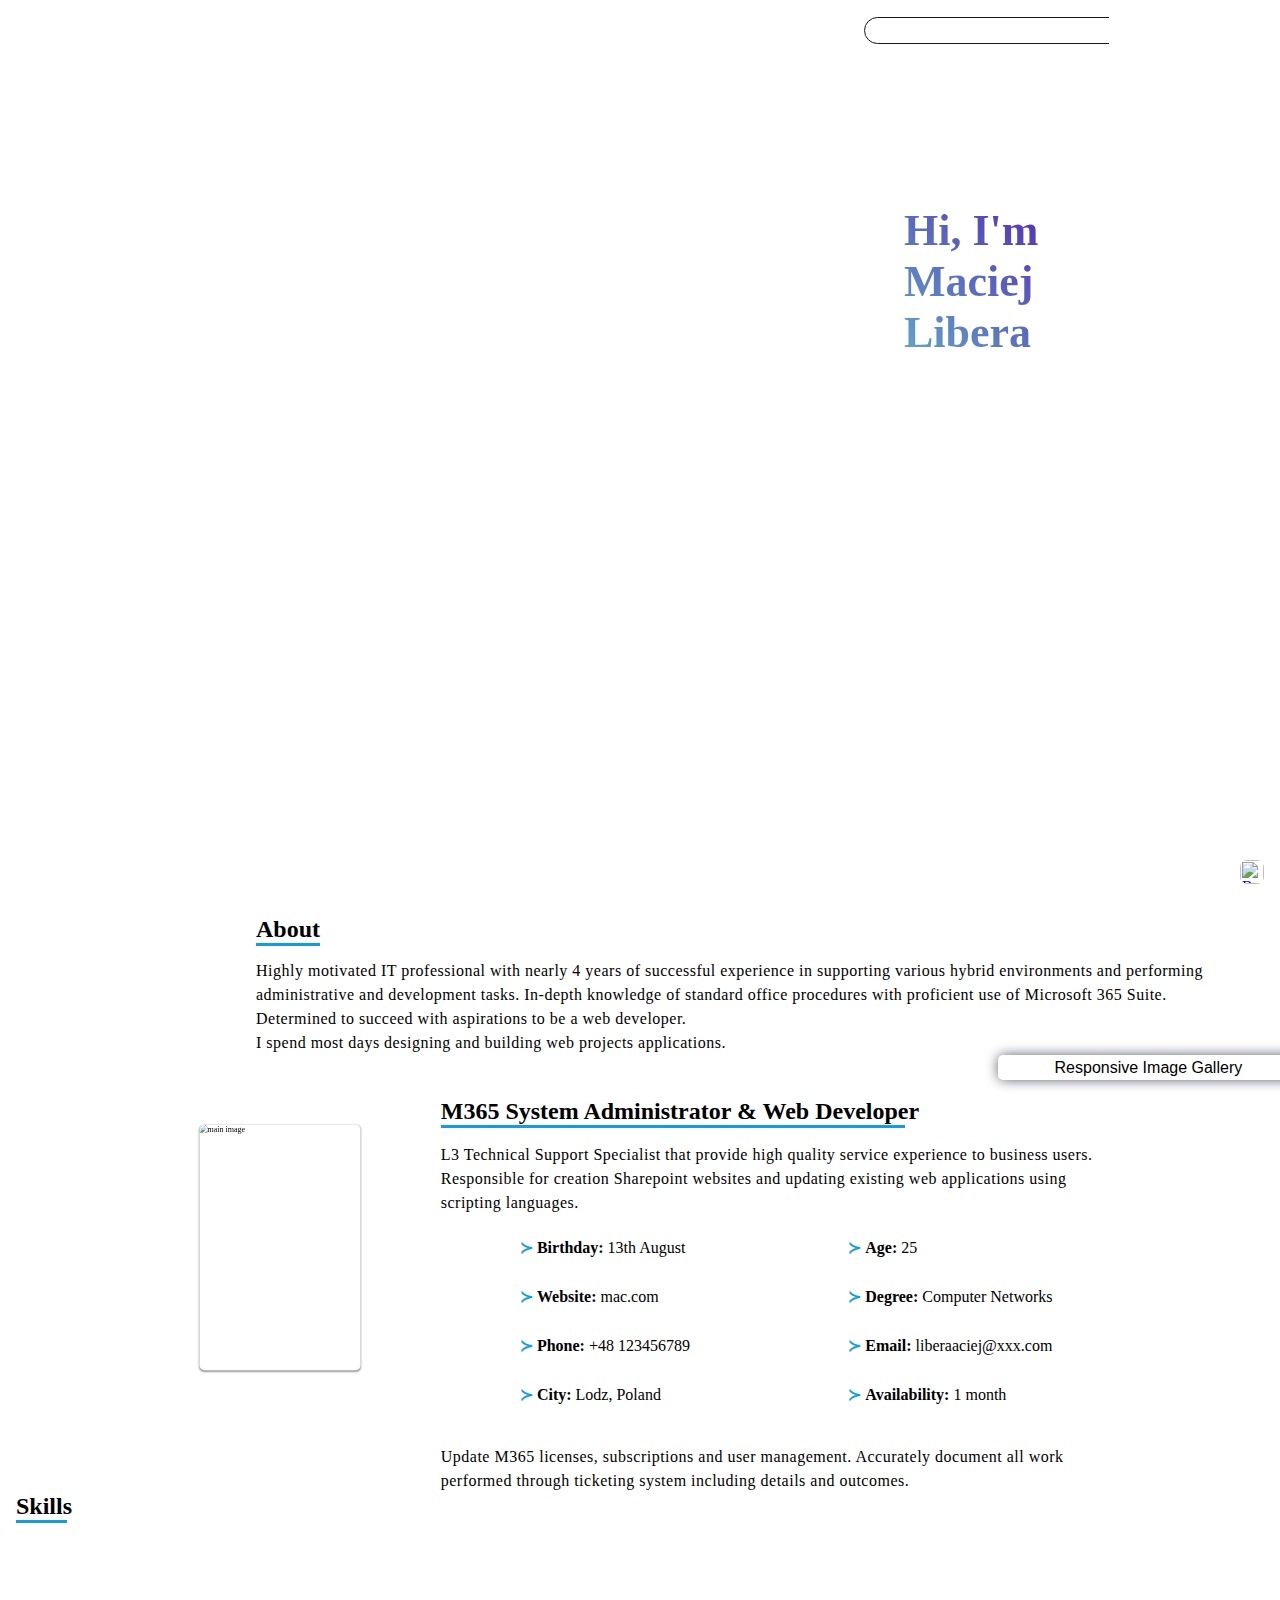
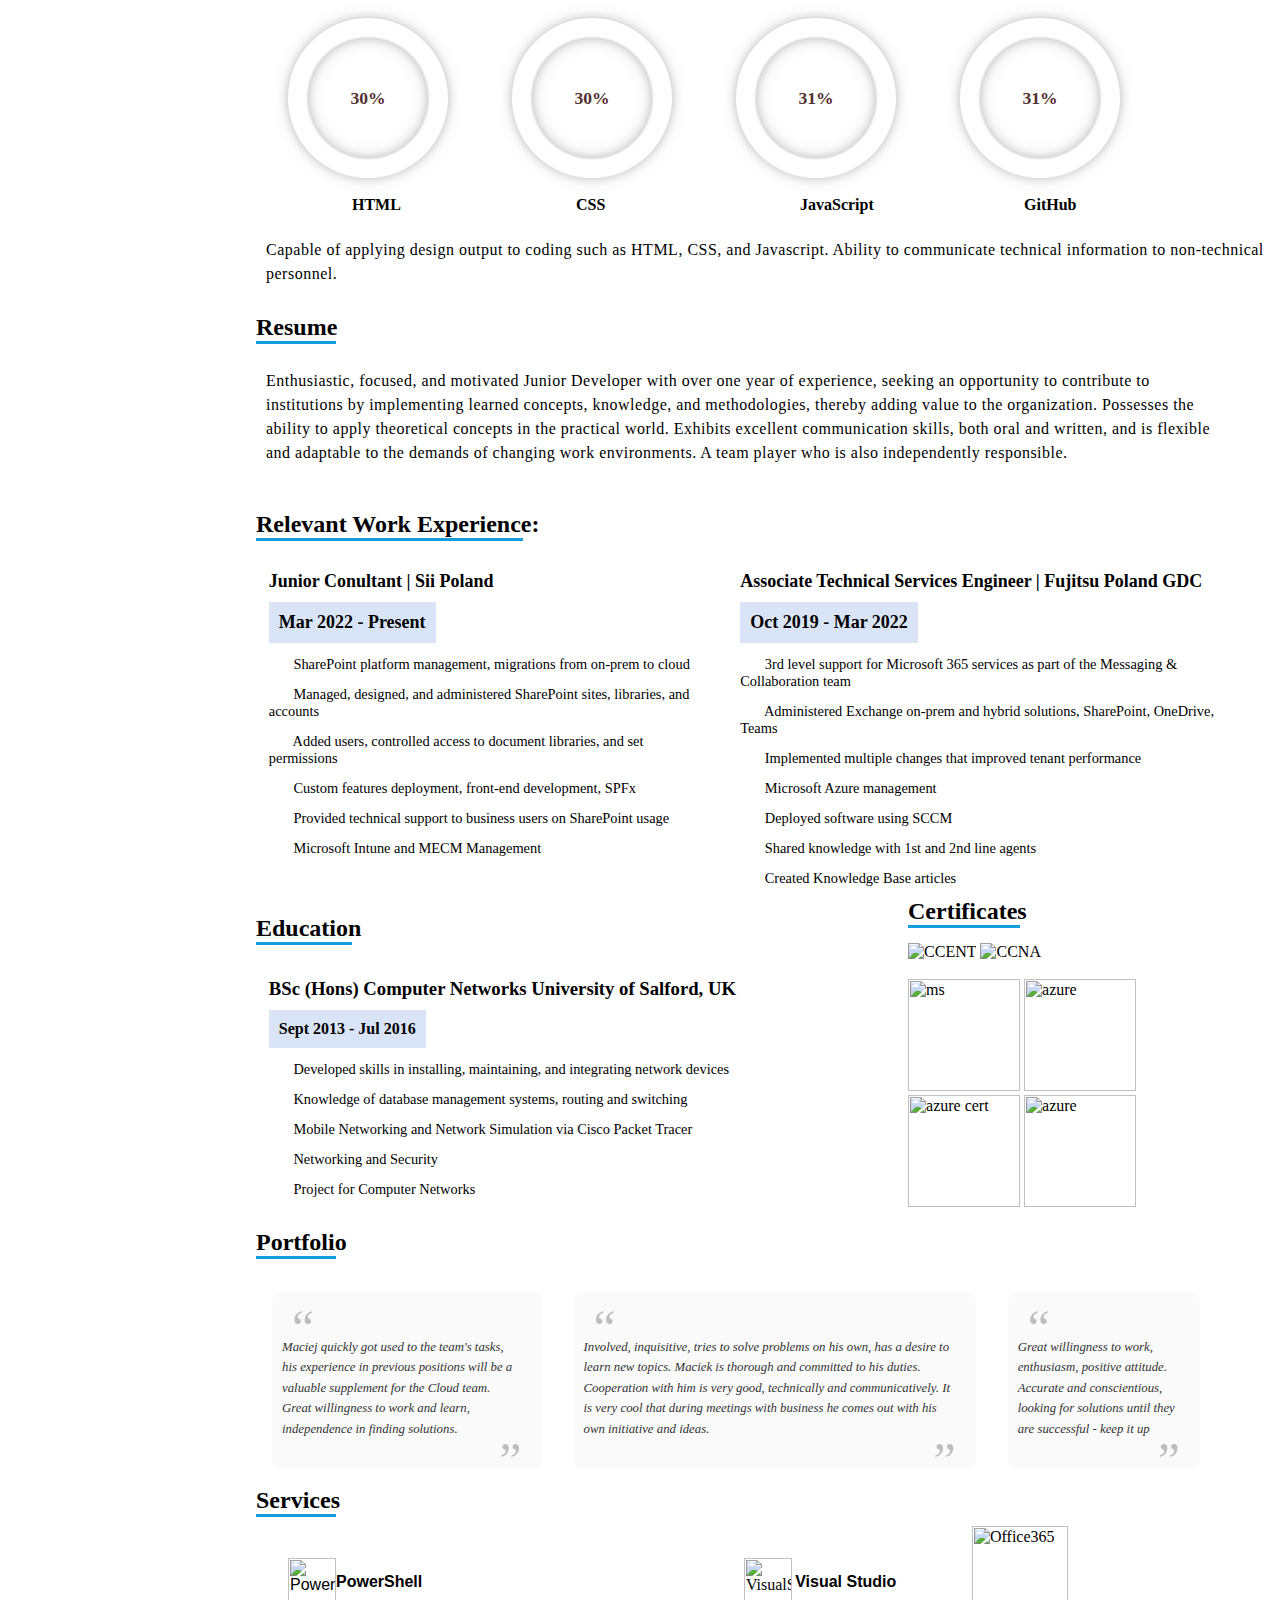
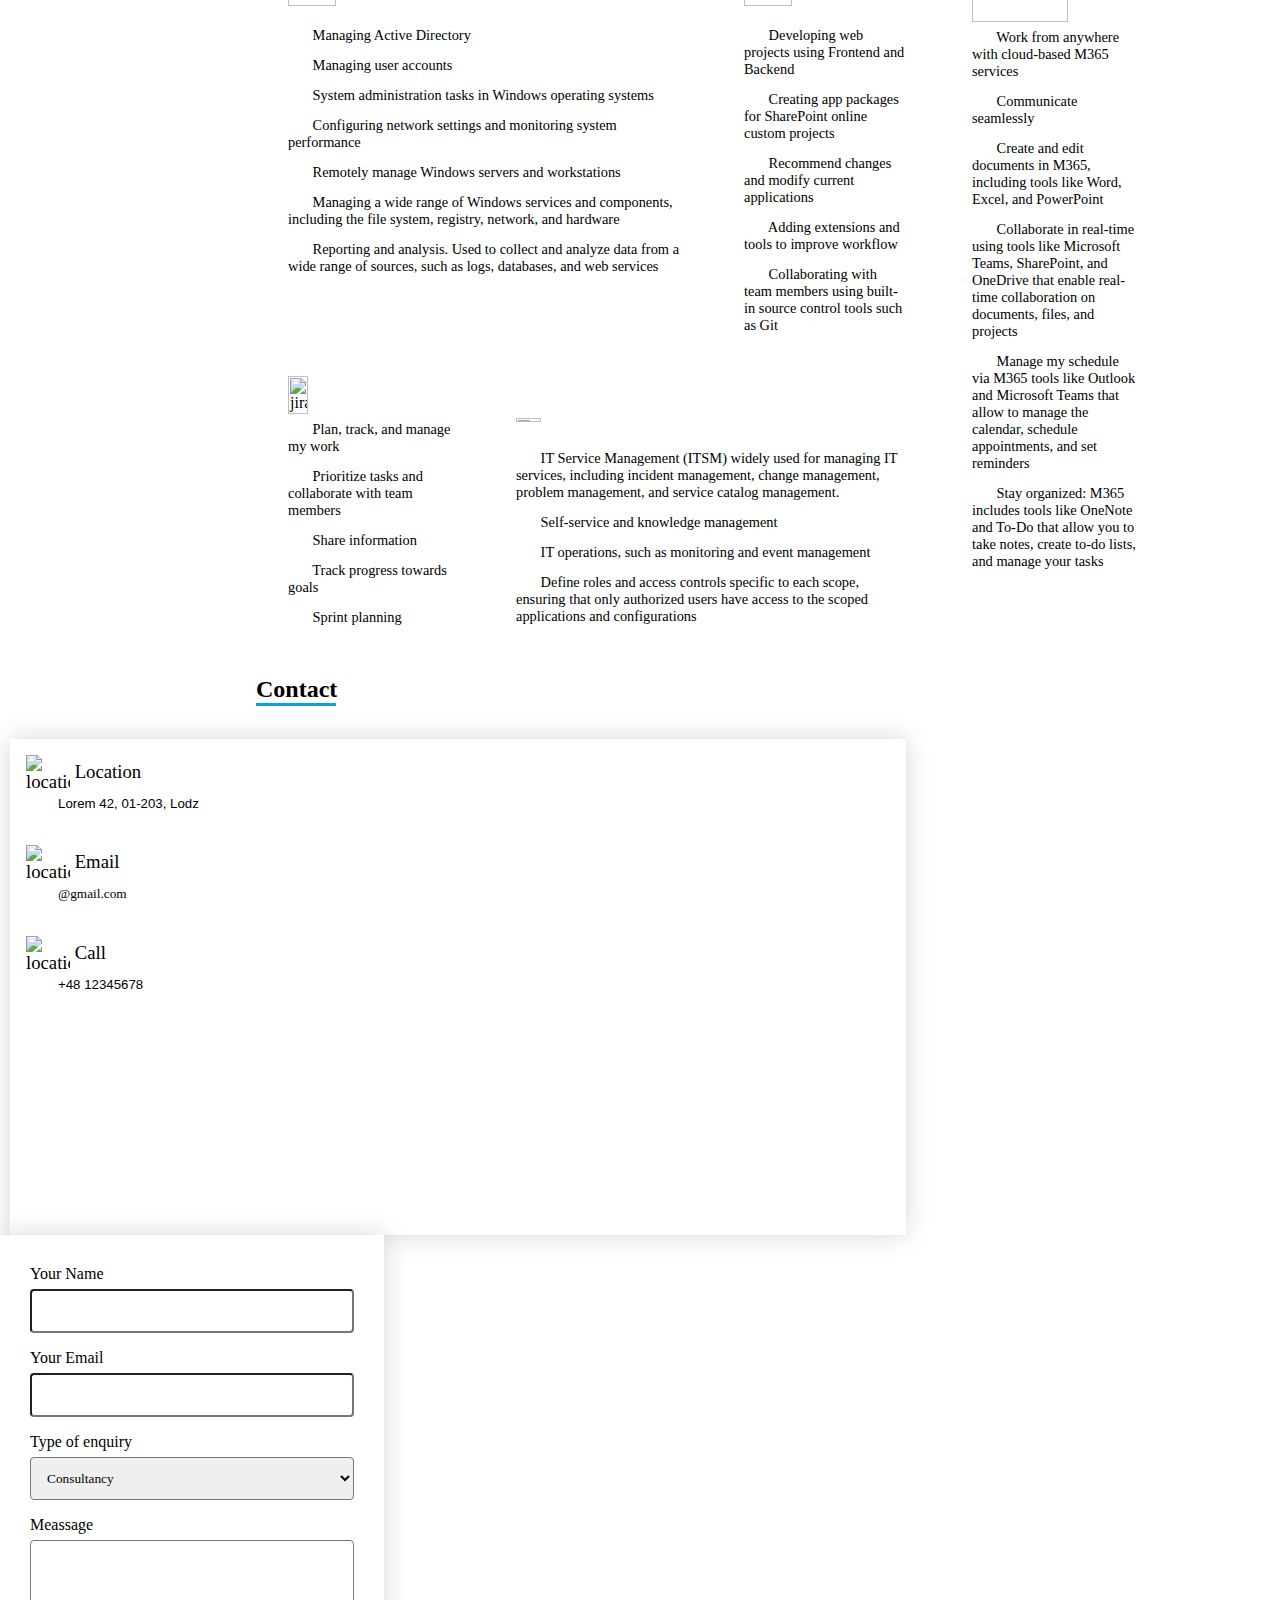
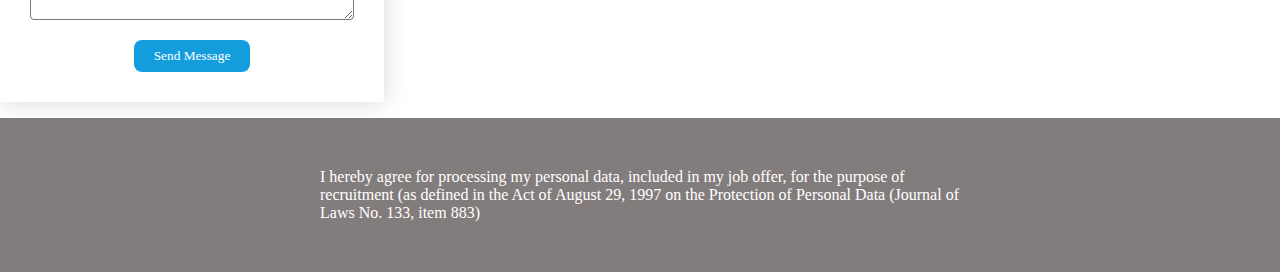
==== commit 1aaa7785: "grid gallery update" ====
--- a/index.html
+++ b/index.html
@@ -7,11 +7,11 @@
   <title>Maciej Libera Portfolio</title>
   <link rel="stylesheet" href="style.css">
   <script src="https://kit.fontawesome.com/2680b8473e.js" crossorigin="anonymous"></script>
-  <link rel="icon" type="image/x-icon" href="https://live.staticflickr.com/65535/52663134520_8c36612769_z.jpg">
+  <link rel="icon" type="image/x-icon" href="Assets/mac.jpg">
 </head>
 <body>
     <ul id="nav">
-      <img id="small2" src="https://live.staticflickr.com/65535/52663134520_8c36612769_z.jpg" title="Maciej Libera" href="portfolio.html"><br>
+      <img id="small2" src="Assets/mac.jpg" title="Maciej Libera" href="portfolio.html"><br>
       <div class="header"><a href="portfolio.html">Maciej Libera</a></div><br>
       <ul class="wrapper">
         <li class="icon facebook">
@@ -45,14 +45,15 @@
         </li>
       </ul>
       <li><i class="fa-solid fa-house"></i> <a href="#home" class="thumb" onclick="scrollToTop()">Home</a></li>
-      <li><i class="fa-regular fa-user"> <a href="#about" class="thumb">About</a></i></li>
-      <li><i class="fa-regular fa-file"> <a href="#resume" class="thumb">Resume</a></i></li>
+      <li><i class="fa-regular fa-user"></i> <a href="#about" class="thumb">About</a></li>
+      <li><i class="fa-regular fa-file"></i> <a href="#resume" class="thumb">Resume</a></li>
       <li><i class="fa-solid fa-wand-magic-sparkles"></i> <a href="#portfolio" class="thumb">Portfolio</a></li>
-      <li><i class="fa-brands fa-servicestack"> <a href="#services" class="thumb">Services</a></i></li>
-      <li><i class="fa-regular fa-envelope"> <a href="#contact" class="thumb">Contact</a></i></li>
+      <li><i class="fa-brands fa-servicestack"></i> <a href="#services" class="thumb">Services</a></li>
+      <li><i class="fa-regular fa-envelope"></i> <a href="#contact" class="thumb">Contact</a></li>
       <div class="header2"><a href="#">&copy; 2023 Copyright ML</a></div>
       <div class="header3"><a href="#">Designed by <span class="me">Me</span></a></div>
     </ul> 
+    <div id="home"></div>
       <div class="pic">
         <div class="container">
           <form method="get" class="search-bar" onsubmit="submitSearch(event)">
@@ -60,17 +61,15 @@
             <button type="submit" title="search"><img src="Assets/search.png" title="pic"></button>
           </form>
         </div>
-
         <div class="wrap2">Hi, I'm Maciej Libera</div>
         <h1 class="wrap3"><a href="mac.html" class="typewrite" title="intro" data-period="500"
             data-type='[ "System Admin", "Web Developer"]'></a></h1>
       </div>
-    
     <div class="right-section">
       <div class="underline">
         <div class="flex">
           <h2 id="about">About</h2>
-          <img id="mobile" src="https://live.staticflickr.com/65535/52663134520_8c36612769_z.jpg" title="Maciej Libera" href="portfolio.html">
+          <img id="mobile" src="Assets/mac.jpg" title="Maciej Libera" href="portfolio.html">
         </div>
           <div class="text">   
             <p class="par">Highly motivated IT professional with nearly 4 years of successful experience in supporting various hybrid environments and performing
@@ -84,7 +83,7 @@
         </div>
       
       <span class="text2"> <!-- flex row-->
-        <img class="small2" src="https://live.staticflickr.com/65535/52663134520_8c36612769_z.jpg" title="main image">
+        <img class="small2" src="Assets/mac.jpg" title="main image">
         <div class="right"> <!-- not defined-->
           <h2 class="m365 show-on-desktop">M365 System Administrator & Web Developer</h2><br>
           <h2 class="m365 show-on-mobile">M365 System Admin<br>&amp; Web Developer</h2>
@@ -250,17 +249,17 @@
         <div class="movi">
           <h2 class="cert">Certificates</h2><br>
           <div class="zoom">
-            <img id="small4" src="https://live.staticflickr.com/65535/52717482835_998e0a071d_z.jpg" title="CCENT"
+            <img id="small4" src="Assets/ccnt.jpg " title="CCENT"
               href="mac.html"></img>
-            <img id="small3" src="https://csproidea.pl/wp-content/uploads/2012/07/ccna_routerswitching_large.jpg"
+            <img id="small3" src="Assets/ccna.jpg"
               title="CCNA" href="mac.html"></img><br><br>
-            <img id="small" src="https://live.staticflickr.com/65535/52776601446_eafd801bf4_t.jpg" title="ms"
+            <img id="small" src="Assets/fund.jpg" title="ms"
               href="portfolio.html">
-            <img id="small" src="https://live.staticflickr.com/65535/52776615986_c74aee9844_t.jpg" title="azure"
+            <img id="small" src="Assets/sec.jpg" title="azure"
               href="portfolio.html">
-            <img id="small" src="https://live.staticflickr.com/65535/52776612836_7c2573f30a_t.jpg" title="azure cert"
+            <img id="small" src="Assets/az.jpg" title="azure cert"
               href="portfolio.html">
-            <img id="small" src="https://live.staticflickr.com/65535/52776905914_3fdf899064_t.jpg" title="azure"
+            <img id="small" src="Assets/data.jpg" title="azure"
               href="portfolio.html">
           </div>
         </div>
@@ -399,7 +398,7 @@
             <input type="text" id="lname" name="lastname" placeholder="">
 
             <label for="country">Type of enquiry</label>
-            <select id="type" name="">
+            <select id="type" title="submit form" name="">
               <option value="Consultancy">Consultancy</option>
               <option value="Job offer">Job offer</option>
               <option value="Feedback">Feedback</option>
--- a/style.css
+++ b/style.css
@@ -13,8 +13,22 @@
   text-decoration: none;
 } 
 .active {
- border: 1px solid red;
+  background-color: #1E90FF;
+  color: black;
+  cursor: pointer;
+  padding: 5px 5px;
+  border: 2px solid transparent;
+  border-radius: 18px;
 }  
+#nav i:not(.wrapper i) {
+  background-color: #1E90FF;
+  color: black;
+  cursor: pointer;
+  padding: 5px 5px;
+  border: 2px solid transparent;
+  border-radius: 18px;
+}
+
 li:hover i.fa-solid.fa-house,
 li:hover i.fa-regular.fa-user,
 li:hover a[href="#home"],
@@ -161,6 +175,15 @@
   text-decoration: none;
   transition: all 0.2s ease-in-out;
 }
+.thumb.active {
+  font-style:black;
+  width: 250px;
+  height: 50px;
+  text-align: center;
+  border-radius: 20px;
+  text-decoration: none;
+  transition: all 0.2s ease-in-out;
+}  
 .skills, #resume {
   margin-left: 20%;
 }
@@ -193,7 +216,7 @@
   max-width: 86%;
   min-height: 720px;
   height: 100vh;
-  background-image: url("https://live.staticflickr.com/65535/52663134520_8c36612769_z.jpg");
+  background-image: url("Assets/mac.jpg");
   background-attachment: fixed;
   background-position: center;
   background-repeat: no-repeat;
@@ -432,9 +455,6 @@
  color:#ffffff;
 }
 a:hover {
-  color: #0c68e1;
-}
-i:hover {
   color: #0c68e1;
 }
 .lista {
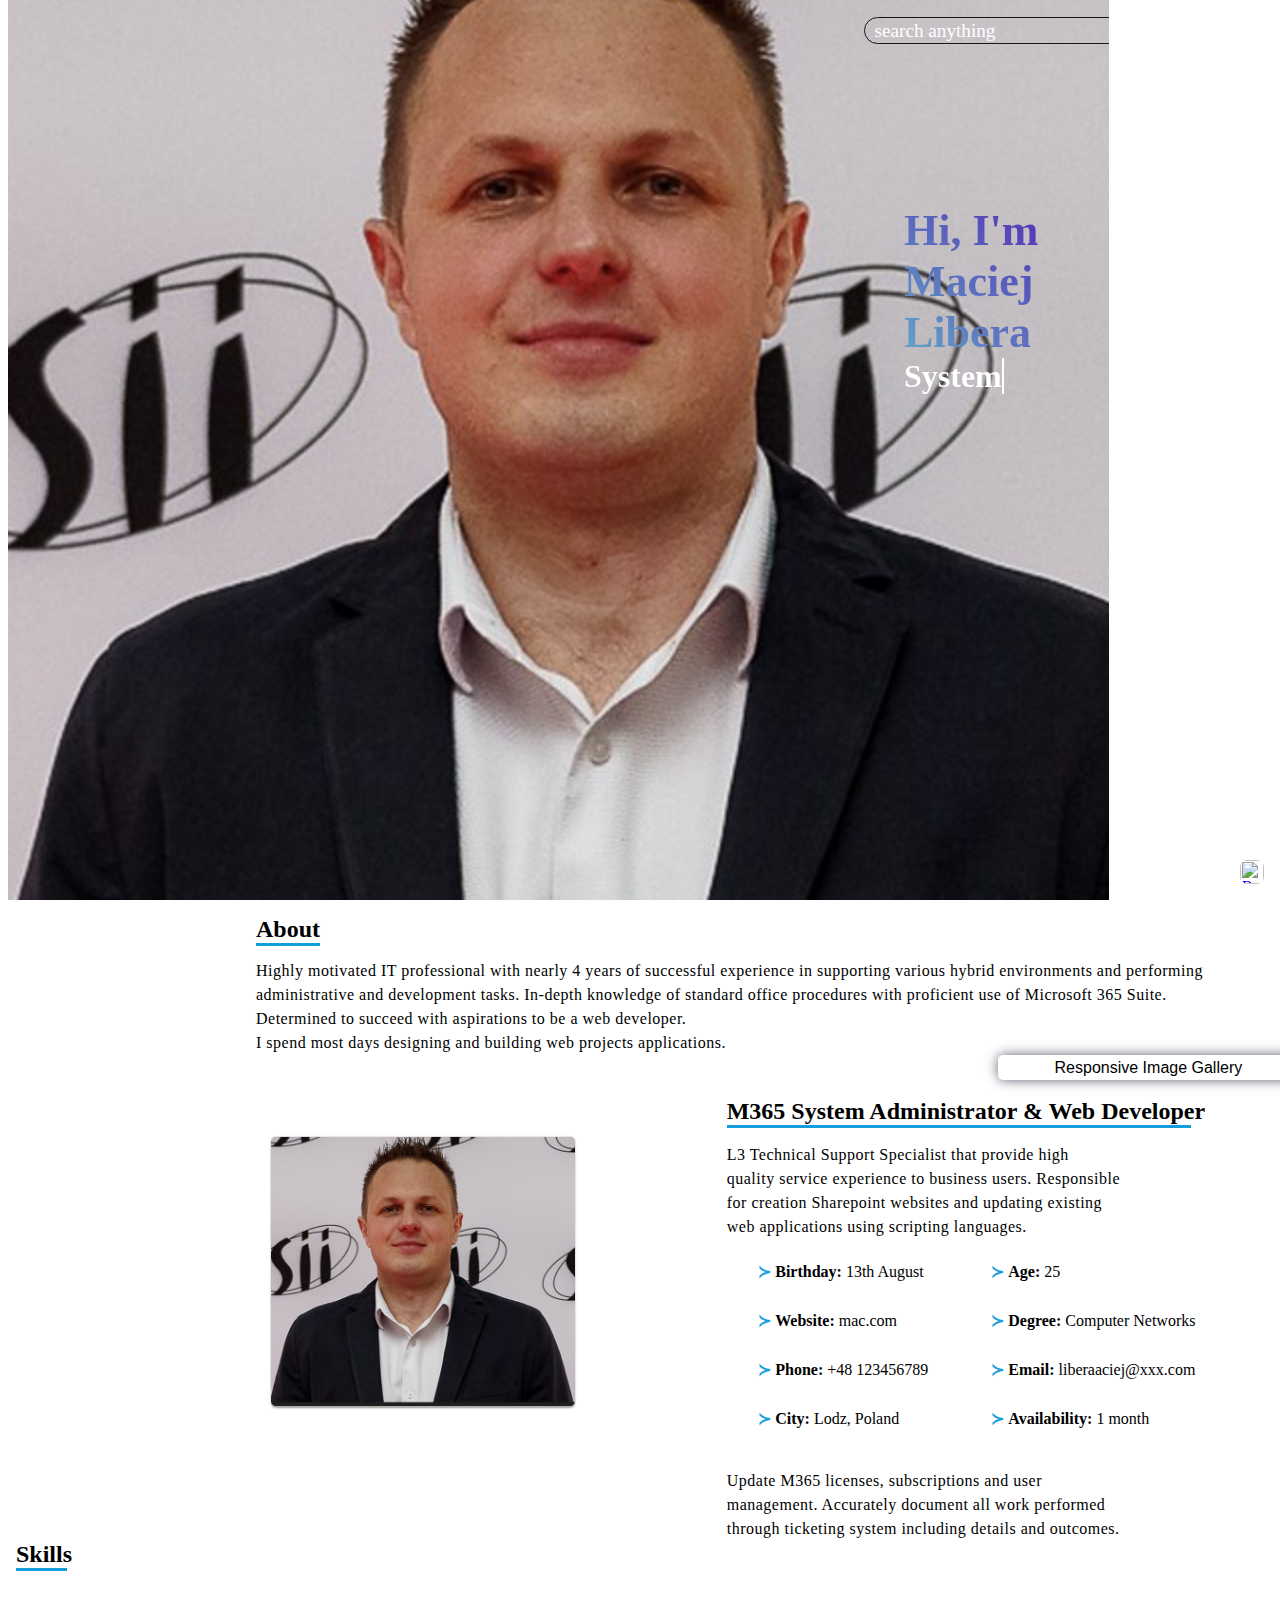
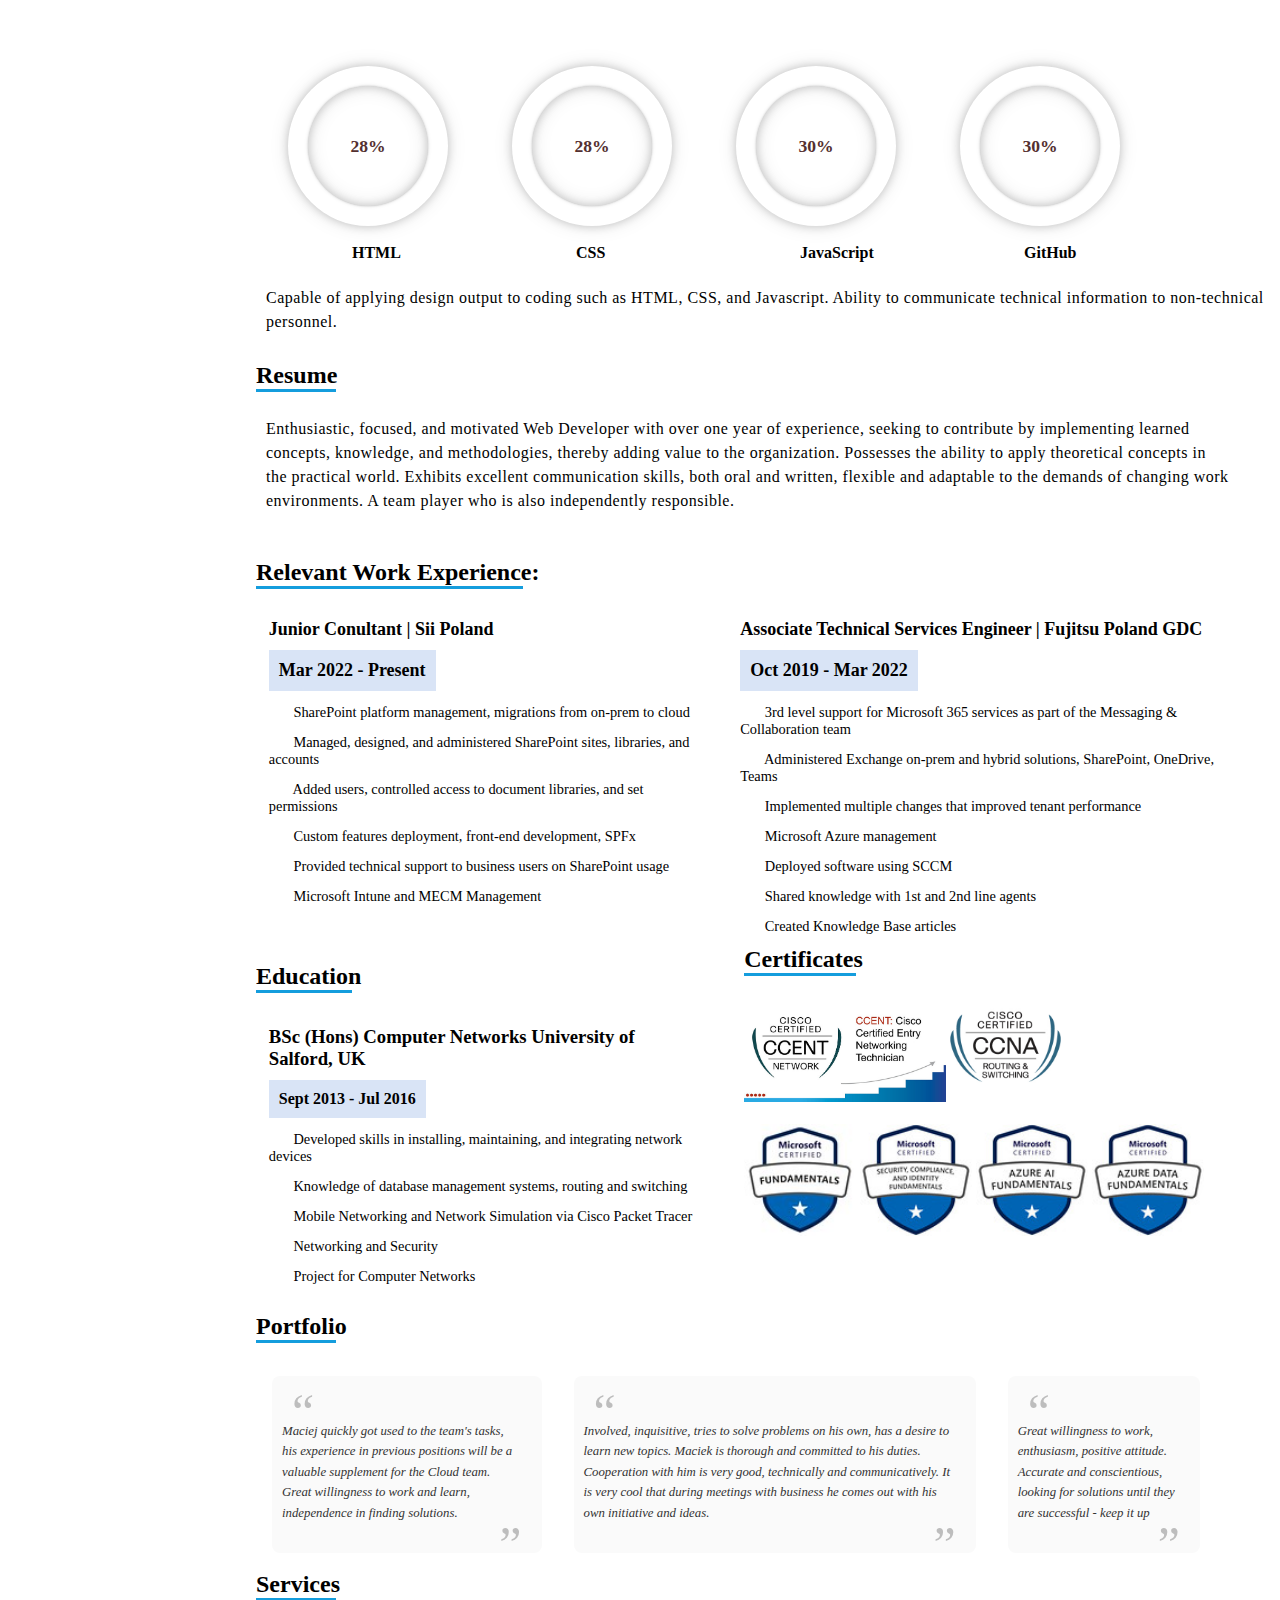
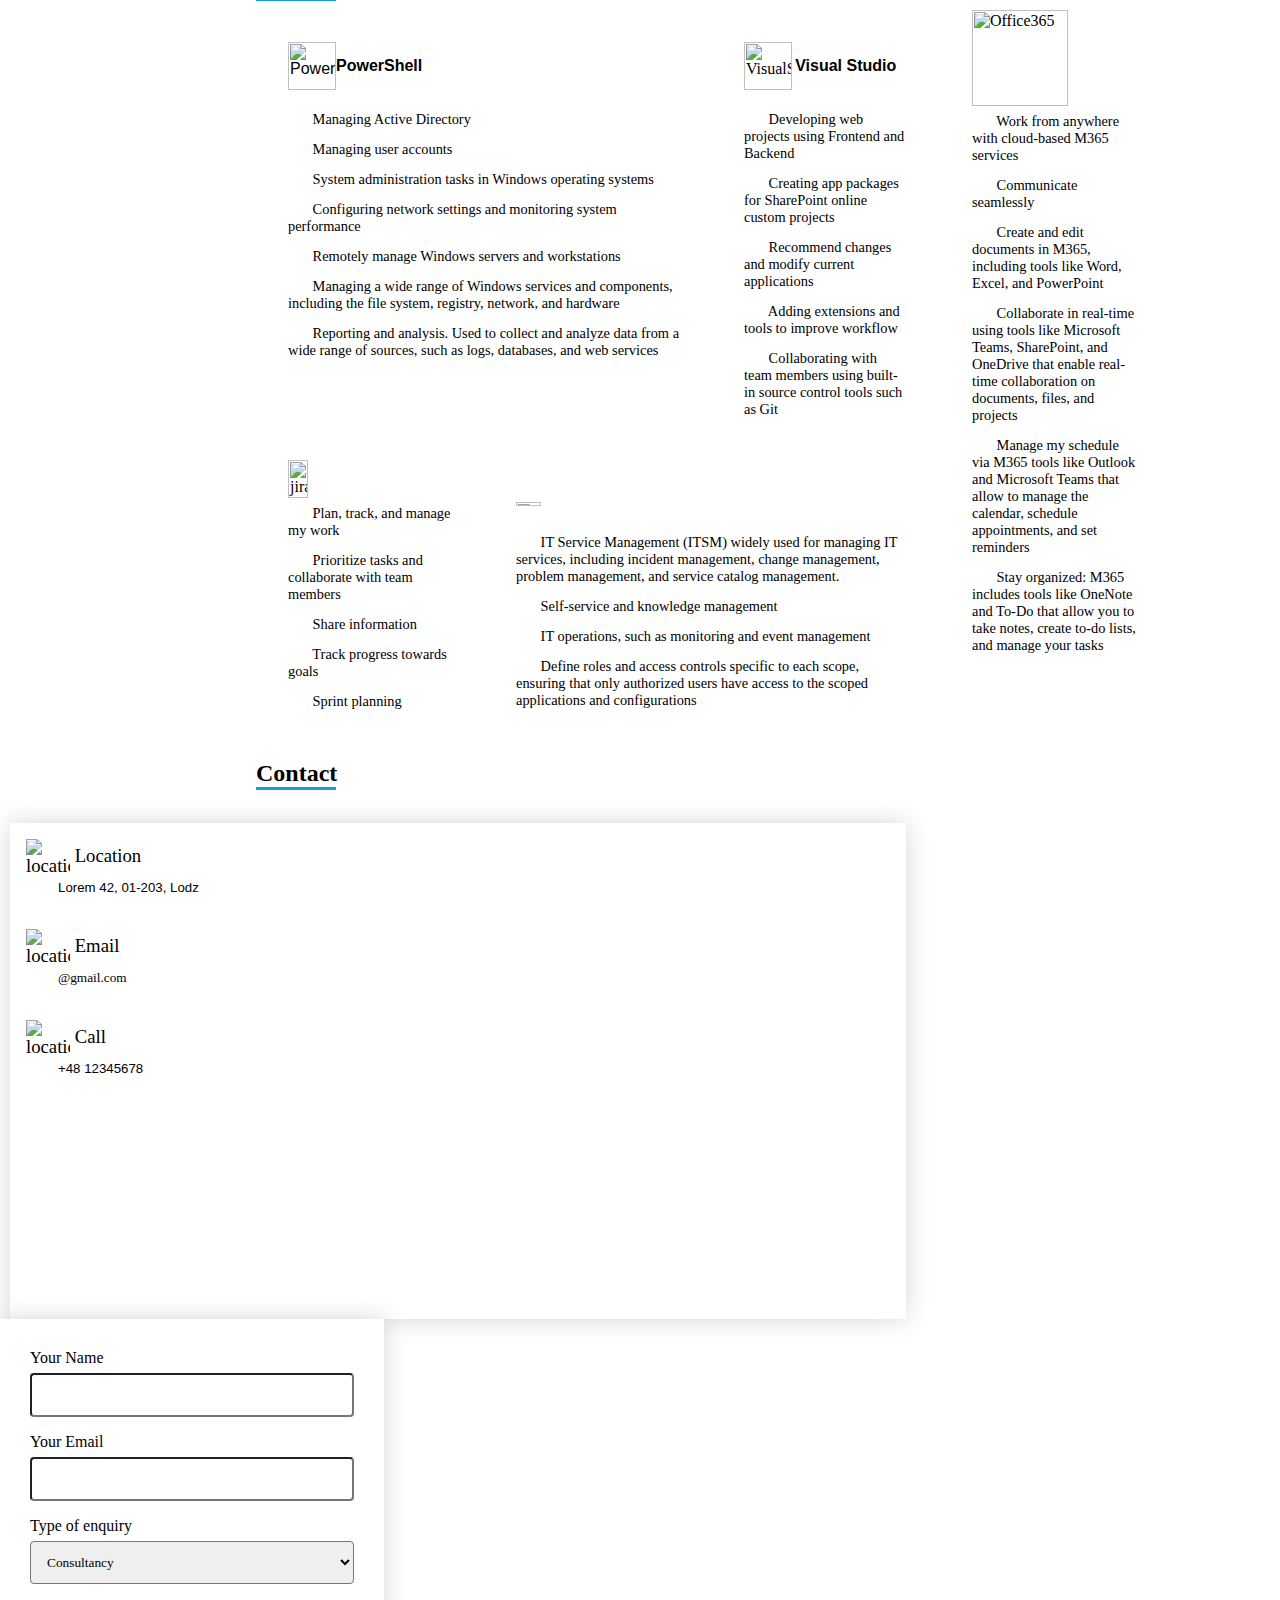
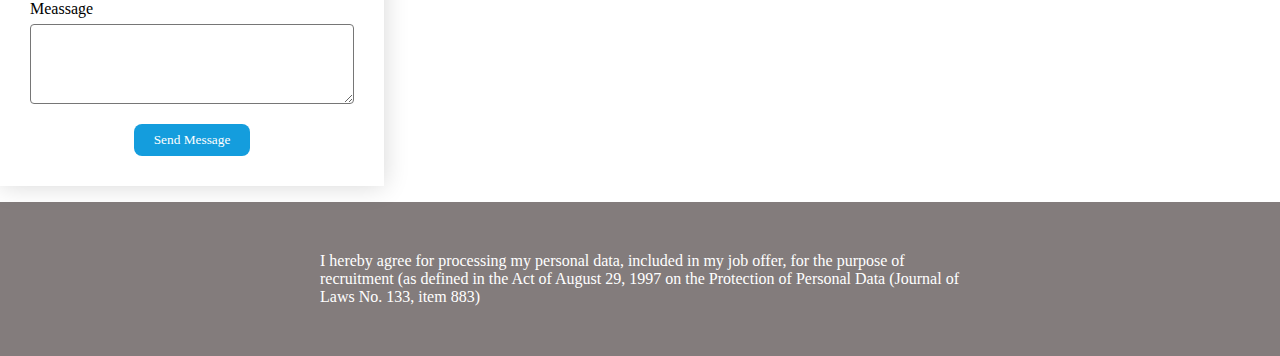
==== commit 26591059: "new pics uploaded" ====
--- a/index.html
+++ b/index.html
@@ -193,7 +193,7 @@
       <div class="cv">
         <h2 id="resume">Resume</h2><br>
       </div>
-      <p class="par3">Enthusiastic, focused, and motivated Junior Developer with over one year of experience, seeking an opportunity to contribute to institutions by implementing learned concepts, knowledge, and methodologies, thereby adding value to the organization. Possesses the ability to apply theoretical concepts in the practical world. Exhibits excellent communication skills, both oral and written, and is flexible and adaptable to the demands of changing work environments. A team player who is also independently responsible.</p><br><br>
+      <p class="par3">Enthusiastic, focused, and motivated Web Developer with over one year of experience, seeking to contribute by implementing learned concepts, knowledge, and methodologies, thereby adding value to the organization. Possesses the ability to apply theoretical concepts in the practical world. Exhibits excellent communication skills, both oral and written, flexible and adaptable to the demands of changing work environments. A team player who is also independently responsible.</p><br><br>
 
       <div class="relevant">
         <h2 class="rel">Relevant Work Experience:</h2>
--- a/style.css
+++ b/style.css
@@ -16,9 +16,9 @@
   background-color: #1E90FF;
   color: black;
   cursor: pointer;
-  padding: 5px 5px;
+  padding: 4px 4px;
   border: 2px solid transparent;
-  border-radius: 18px;
+  border-radius: 28px;
 }  
 #nav i:not(.wrapper i) {
   background-color: #1E90FF;
@@ -236,7 +236,7 @@
   background-color: #1E90FF;
   color: black;
   cursor: pointer;
-  padding: 5px 20px;
+  padding: 2px 2px;
   border: 2px solid transparent;
   border-radius: 18px;
 }
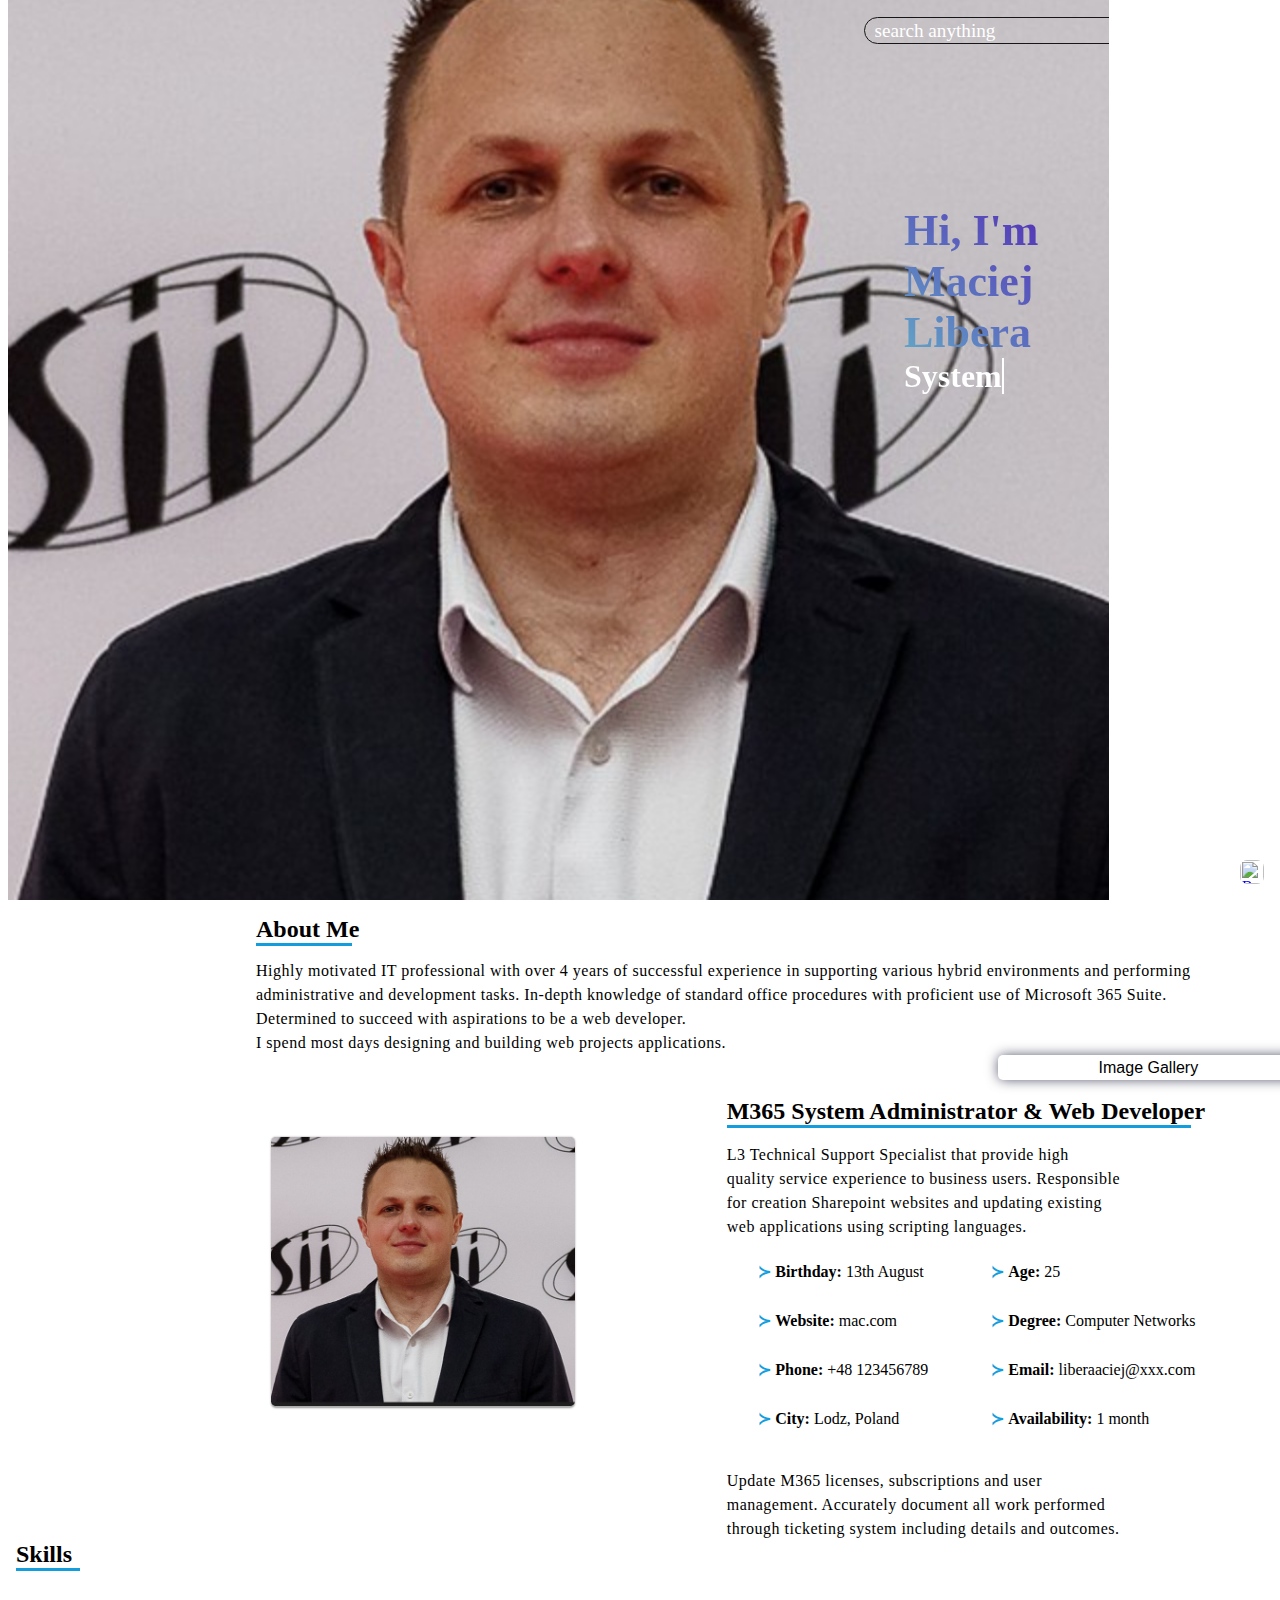
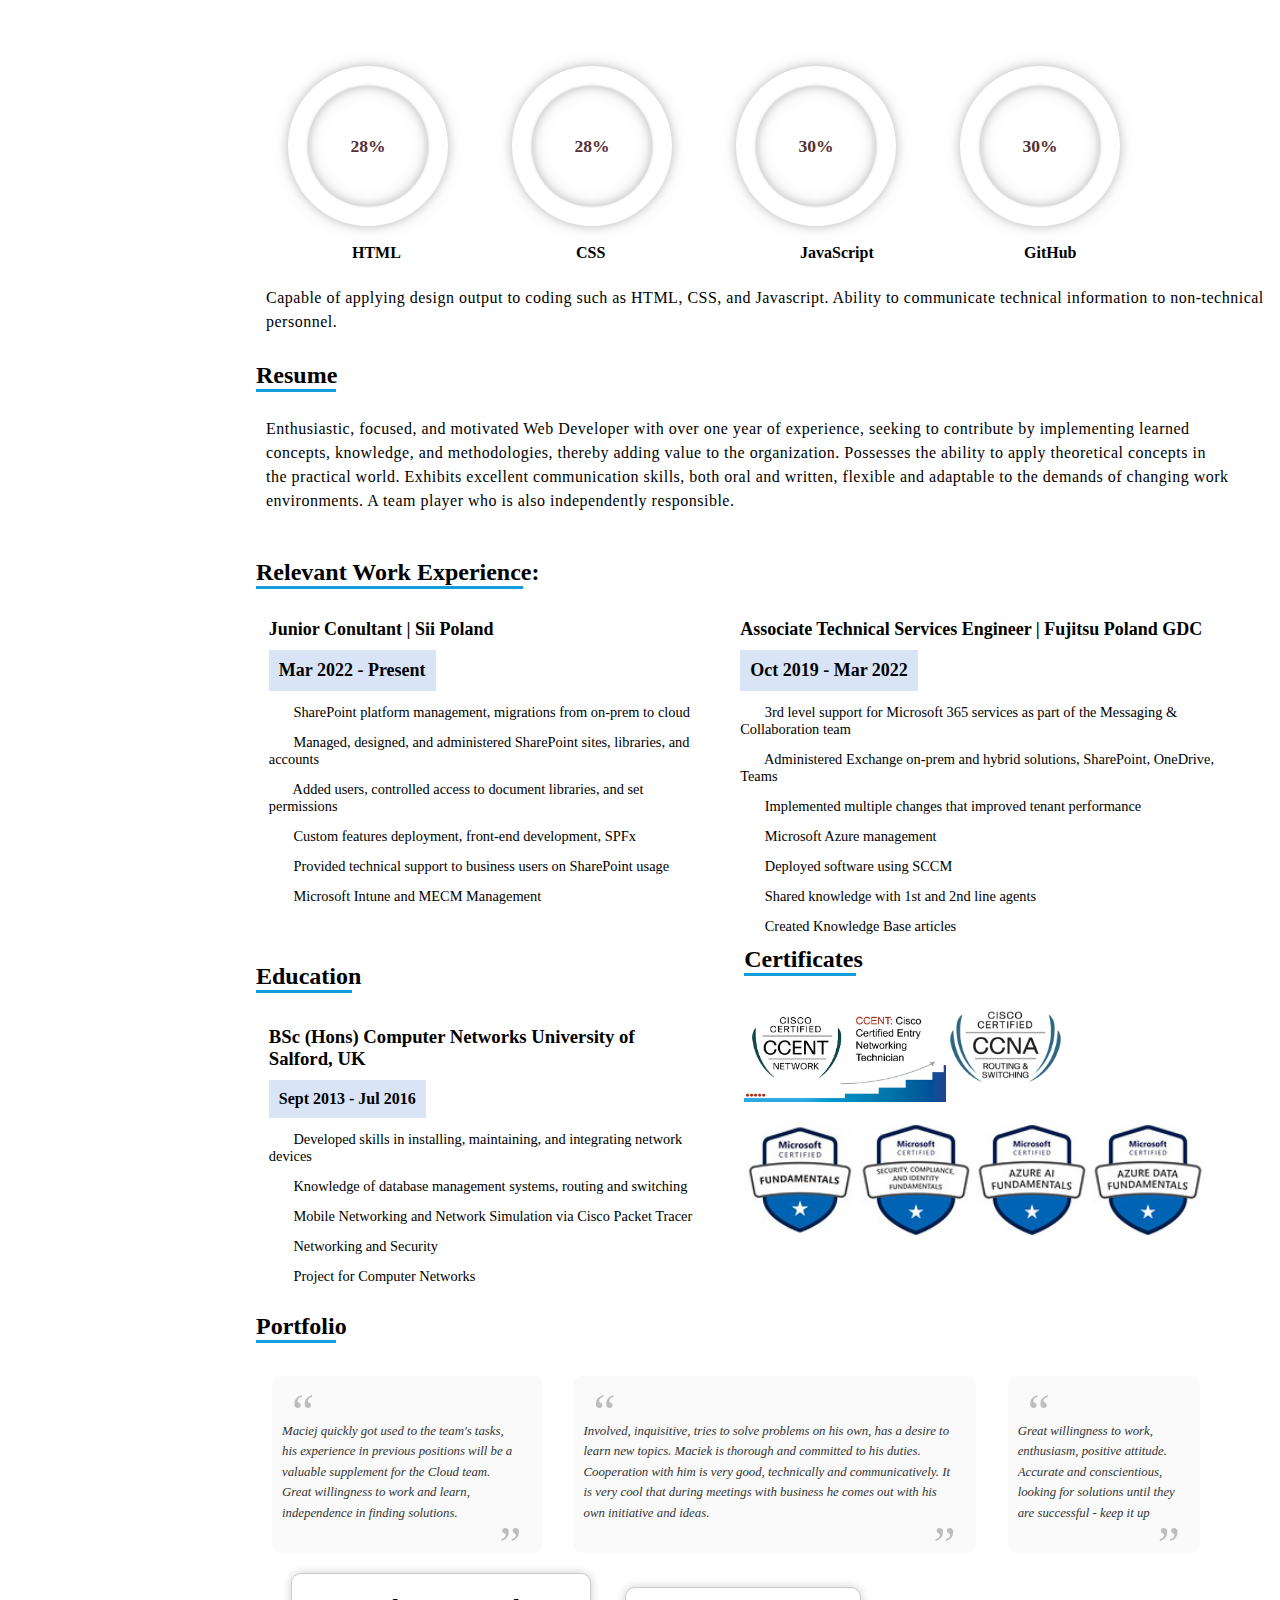
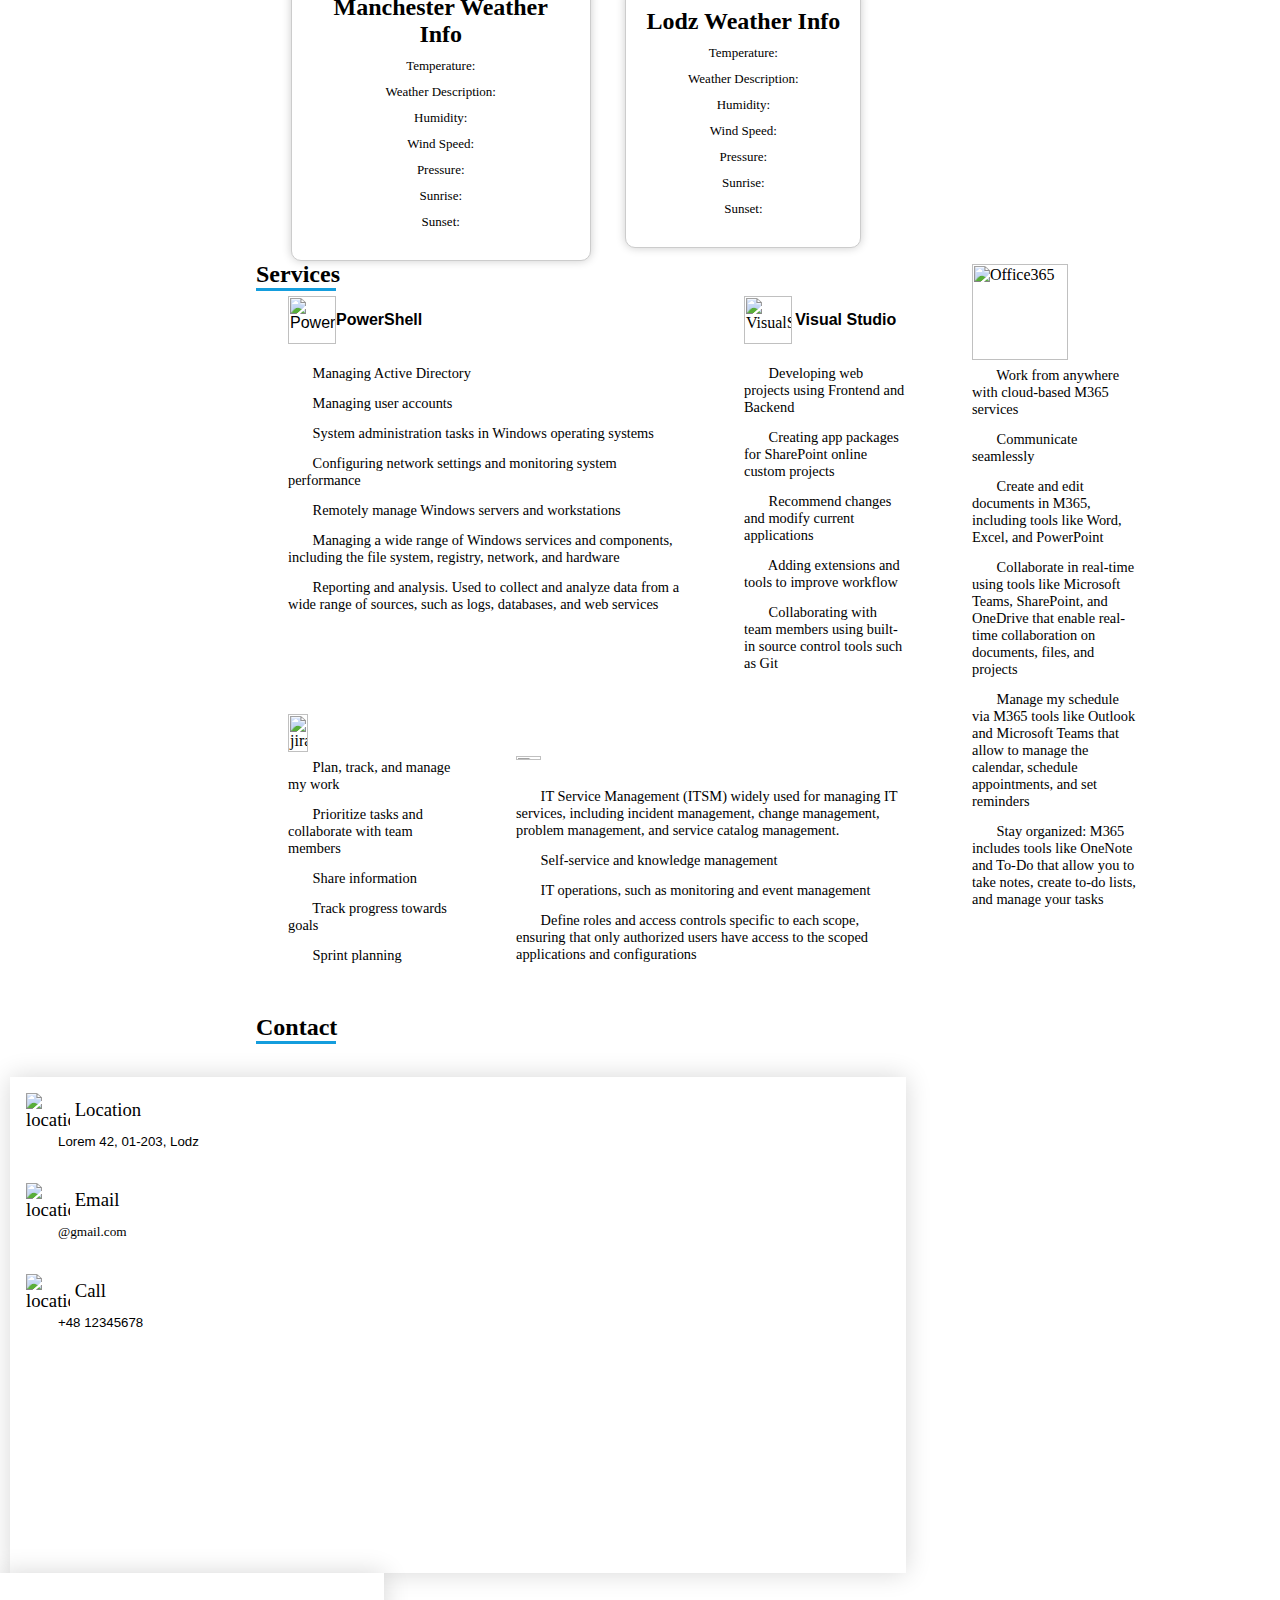
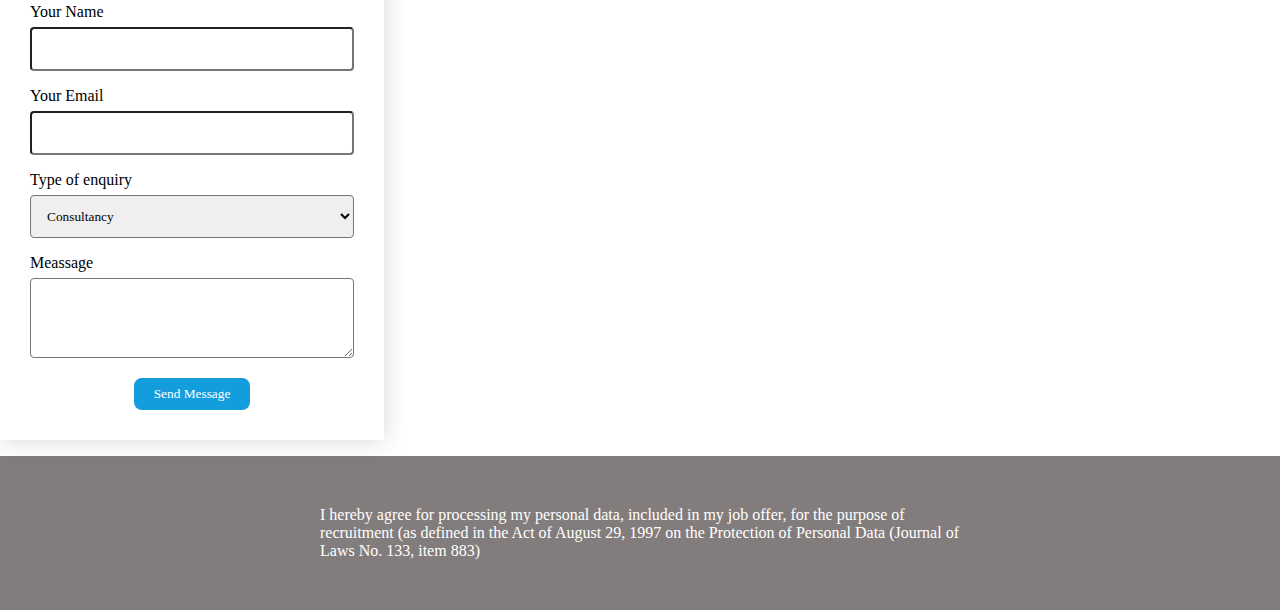
==== commit b33f913e: "nav bar wrap fix" ====
--- a/index.html
+++ b/index.html
@@ -62,22 +62,26 @@
           </form>
         </div>
         <div class="wrap2">Hi, I'm Maciej Libera</div>
-        <h1 class="wrap3"><a href="mac.html" class="typewrite" title="intro" data-period="500"
-            data-type='[ "System Admin", "Web Developer"]'></a></h1>
+        <h1 class="wrap3">
+          <a href="mac.html" class="typewrite" title="intro" data-period="500"
+              data-type='[ "System Admin", "Web Developer"]'>
+              Your Text Goes Here
+          </a>
+      </h1>
       </div>
     <div class="right-section">
       <div class="underline">
         <div class="flex">
-          <h2 id="about">About</h2>
+          <h2 id="about">About Me</h2>
           <img id="mobile" src="Assets/mac.jpg" title="Maciej Libera" href="portfolio.html">
         </div>
           <div class="text">   
-            <p class="par">Highly motivated IT professional with nearly 4 years of successful experience in supporting various hybrid environments and performing
+            <p class="par">Highly motivated IT professional with over 4 years of successful experience in supporting various hybrid environments and performing
                 administrative and development tasks. In-depth knowledge of standard office procedures with proficient use of Microsoft 365 Suite. Determined to succeed with aspirations to be a web developer.<br> I spend most days designing and building web projects 
                 applications.
               </p>
              <div class="button" onclick="window.open('gallery.html', '_blank')">
-              <span>Responsive Image Gallery</span>
+              <span>Image Gallery</span>
             </div><br>
           </div>
         </div>
@@ -289,12 +293,47 @@
             <div class="arrow"></div>
           </blockquote>
         </figure>
-      </div><br>
+      </div>
+     
+      <div class="flex2">
+        <div class="weather-card">
+          <div class="weather-header">
+              <h2 class="weather-title">Manchester Weather Info</h2>
+          </div>
+              <p class="weather-data" id="temperature">Temperature: </p>
+              <p class="weather-data" id="description">Weather Description: </p>
+              <p class="weather-data" id="humidity">Humidity: </p>
+              <p class="weather-data" id="wind">Wind Speed: </p>
+              <p class="weather-data" id="pressure">Pressure: </p>
+              <p class="weather-data" id="sunrise">Sunrise: </p>
+              <p class="weather-data" id="sunset">Sunset: </p>
+          <div class="weather-additional-info">
+              <!-- Add additional weather information elements here -->
+          </div>
+      </div>
+      
+          <div class="weather-card">
+            <div class="weather-header">
+                <h2 class="weather-title">Lodz Weather Info</h2>
+            </div>
+            <p class="weather-data" id="temperature2">Temperature: </p>
+            <p class="weather-data" id="description2">Weather Description: </p>
+            <p class="weather-data" id="humidity2">Humidity: </p>
+            <p class="weather-data" id="wind2">Wind Speed: </p>
+            <p class="weather-data" id="pressure2">Pressure: </p>
+            <p class="weather-data" id="sunrise2">Sunrise: </p>
+            <p class="weather-data" id="sunset2">Sunset: </p>
+            <div class="weather-additional-info">
+                <!-- Add additional weather information elements here -->
+            </div>
+          </div>
+        </div>
+      
+
+
         <div class="serv">
           <h2 id="services">Services</h2>
         </div>
-      <br><br>
-
       <div class="test-grid">
         <div class="art grid-span-2">
           <div class="title">
@@ -424,5 +463,6 @@
    <!--  .doc right-section-->
 
   <script src="script.js"></script> <!---->
+  <script src="weather.js"></script>
 </body>
 </html>
--- a/style.css
+++ b/style.css
@@ -246,6 +246,7 @@
 }
 #nav .header {
   text-align: center;
+ 
 }
 #nav .header2 a, #nav .header3 a{
   display: block;
@@ -649,15 +650,15 @@
 }
 .underline h2::after {
   content: "";
+  width: 6rem;
+  height: 3px;
+  display: block;
+  position: absolute;
+  background-color: #149ddd;
+}
+.line h2::after {
+  content: "";
   width: 4rem;
-  height: 3px;
-  display: block;
-  position: absolute;
-  background-color: #149ddd;
-}
-.line h2::after {
-  content: "";
-  width: 3.2rem;
   height: 3px;
   display: block;
   position: absolute;
@@ -759,6 +760,33 @@
   display: flex;
   flex-direction: row;
   flex-wrap:wrap;
+}
+.flex2 {
+  display: flex;
+  margin-left: 20%;
+  justify-content: space-evenly;
+  align-items: center;
+  background-size: 140%;
+  background-image: url('Assets/weather.jpg'); 
+  background-size: cover; /* This will make the image cover the entire container */
+  background-position: center; /* Center the background image */
+  background-repeat: no-repeat; 
+  width: 50%;
+
+}
+.weather-card {
+  border: 1px solid #ccc;
+  border-radius: 10px;
+  padding: 20px;
+ 
+  max-width: 300px;
+  box-shadow: 0 0 10px rgba(0, 0, 0, 0.2);
+  text-align: center;
+  background-color: #fff;
+}
+.weather-data {
+  font-size: 13px;
+  margin: 10px 0;
 }
 #mobile {
   margin-right: 20px;
@@ -948,10 +976,11 @@
 }
 .testi {
   display: flex;
-  justify-content:space-evenly;
-  align-items: center;
+  
+ 
   margin-left: 20%;
-  margin-right: 5%;;
+  margin-right: 5%;
+  margin-bottom:20px;
 }
 figure.snip1157 {
   font-family: 'Raleway', Arial, sans-serif;
@@ -1123,7 +1152,6 @@
 }
 #nav {
   padding: 2rem;
-  flex-wrap: wrap;
 }
 .wrapper {
  flex-wrap:wrap;
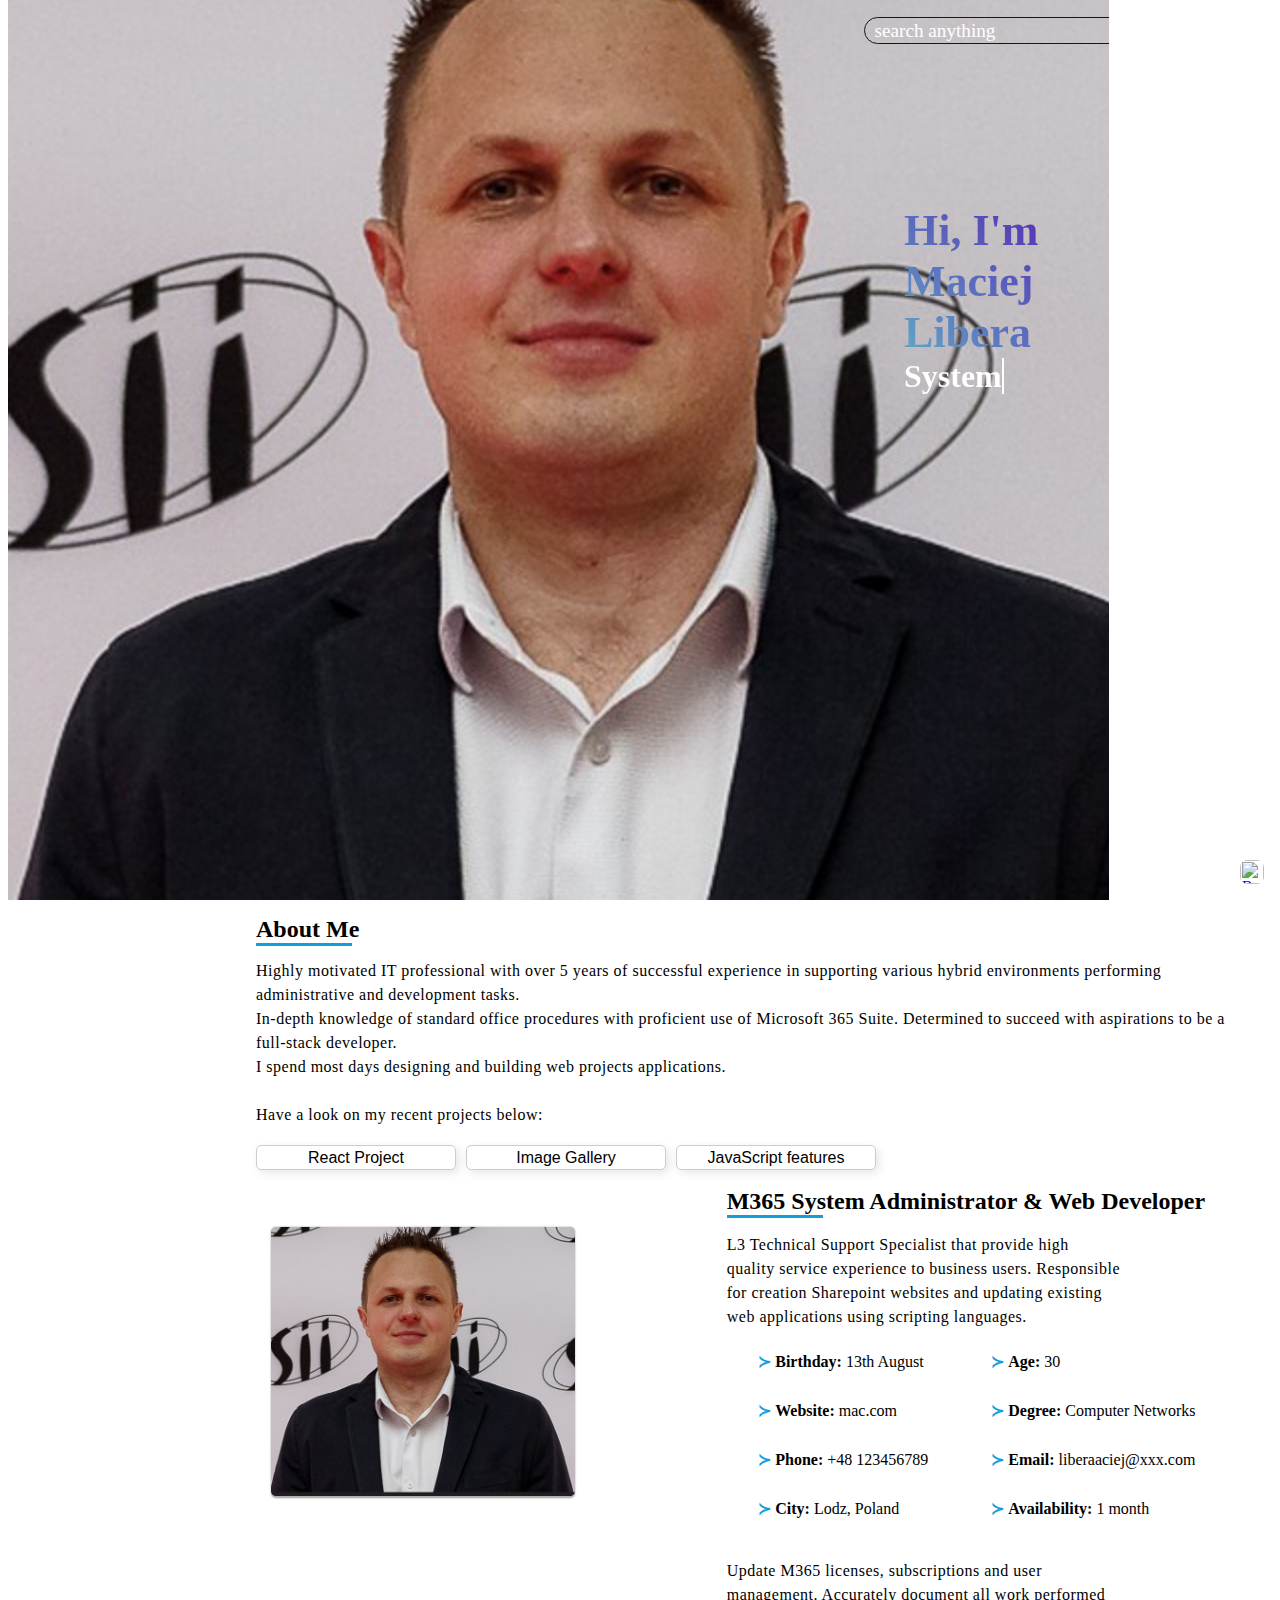
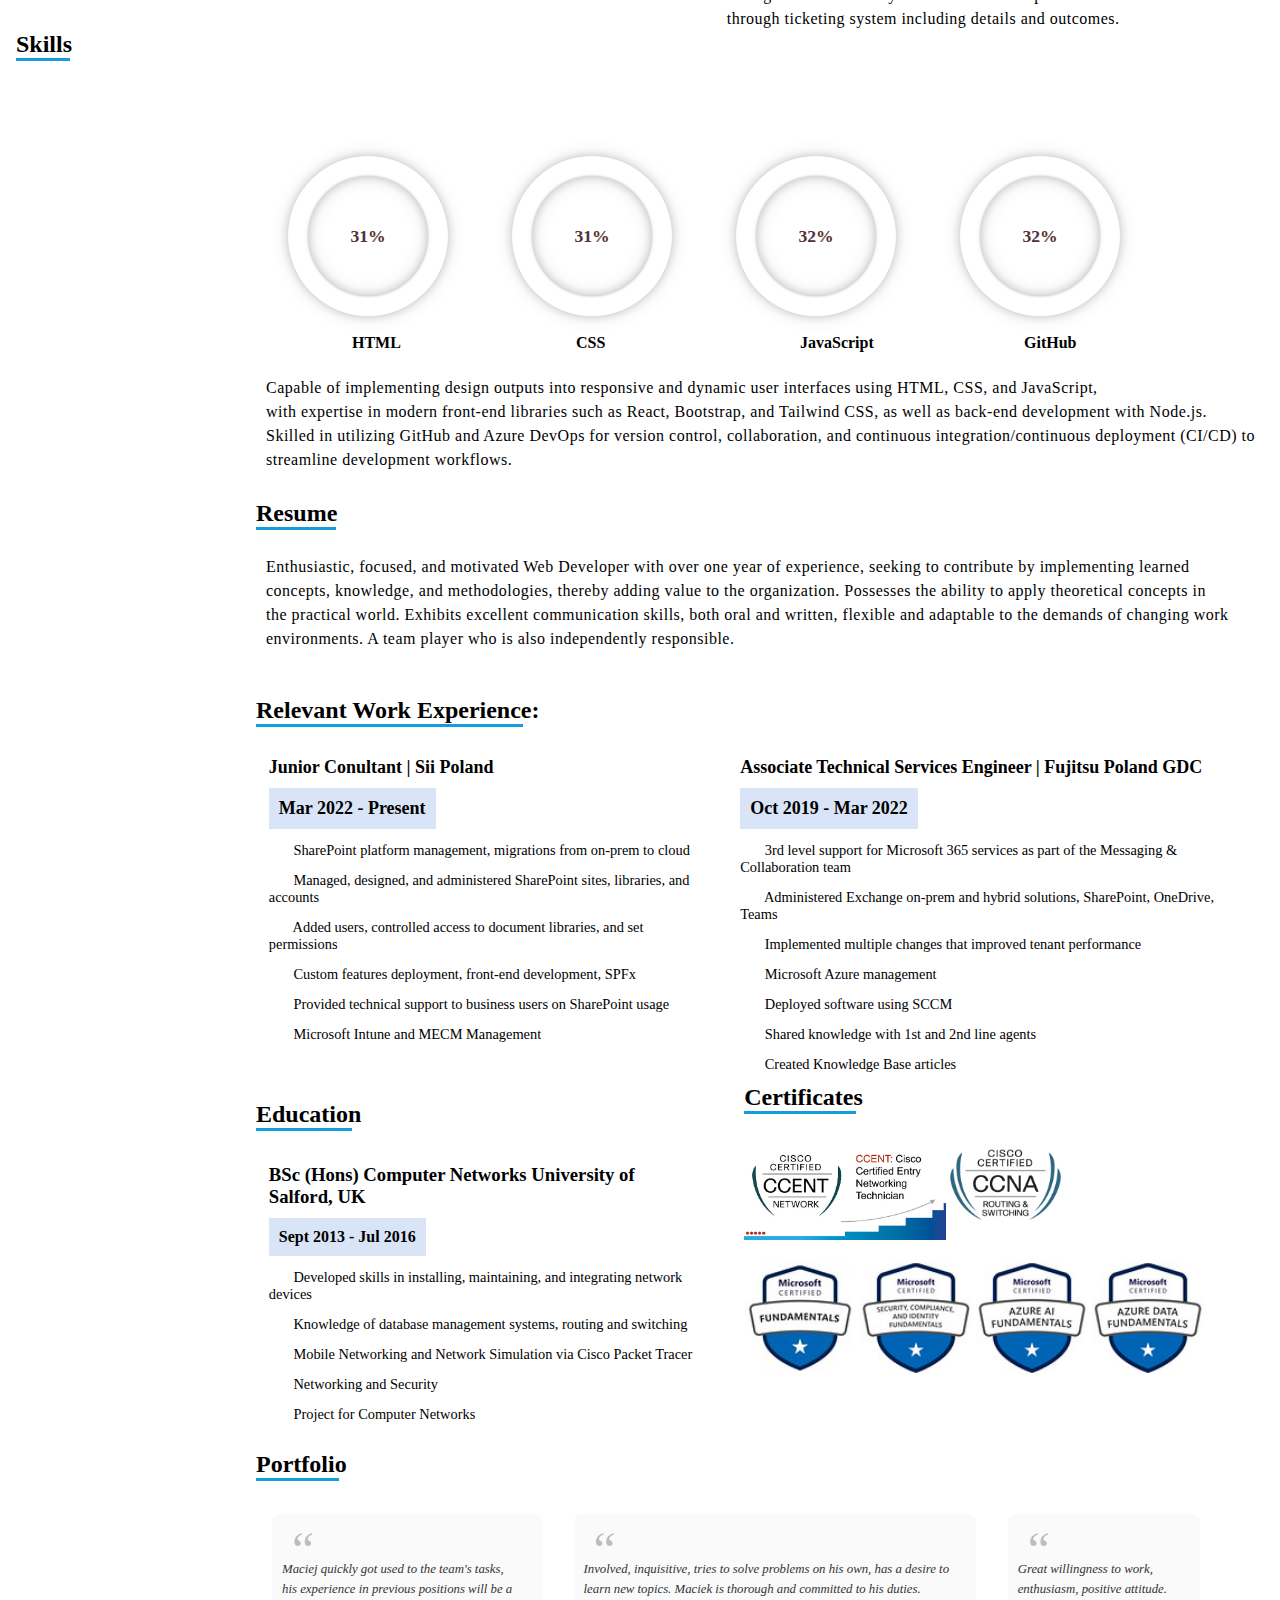
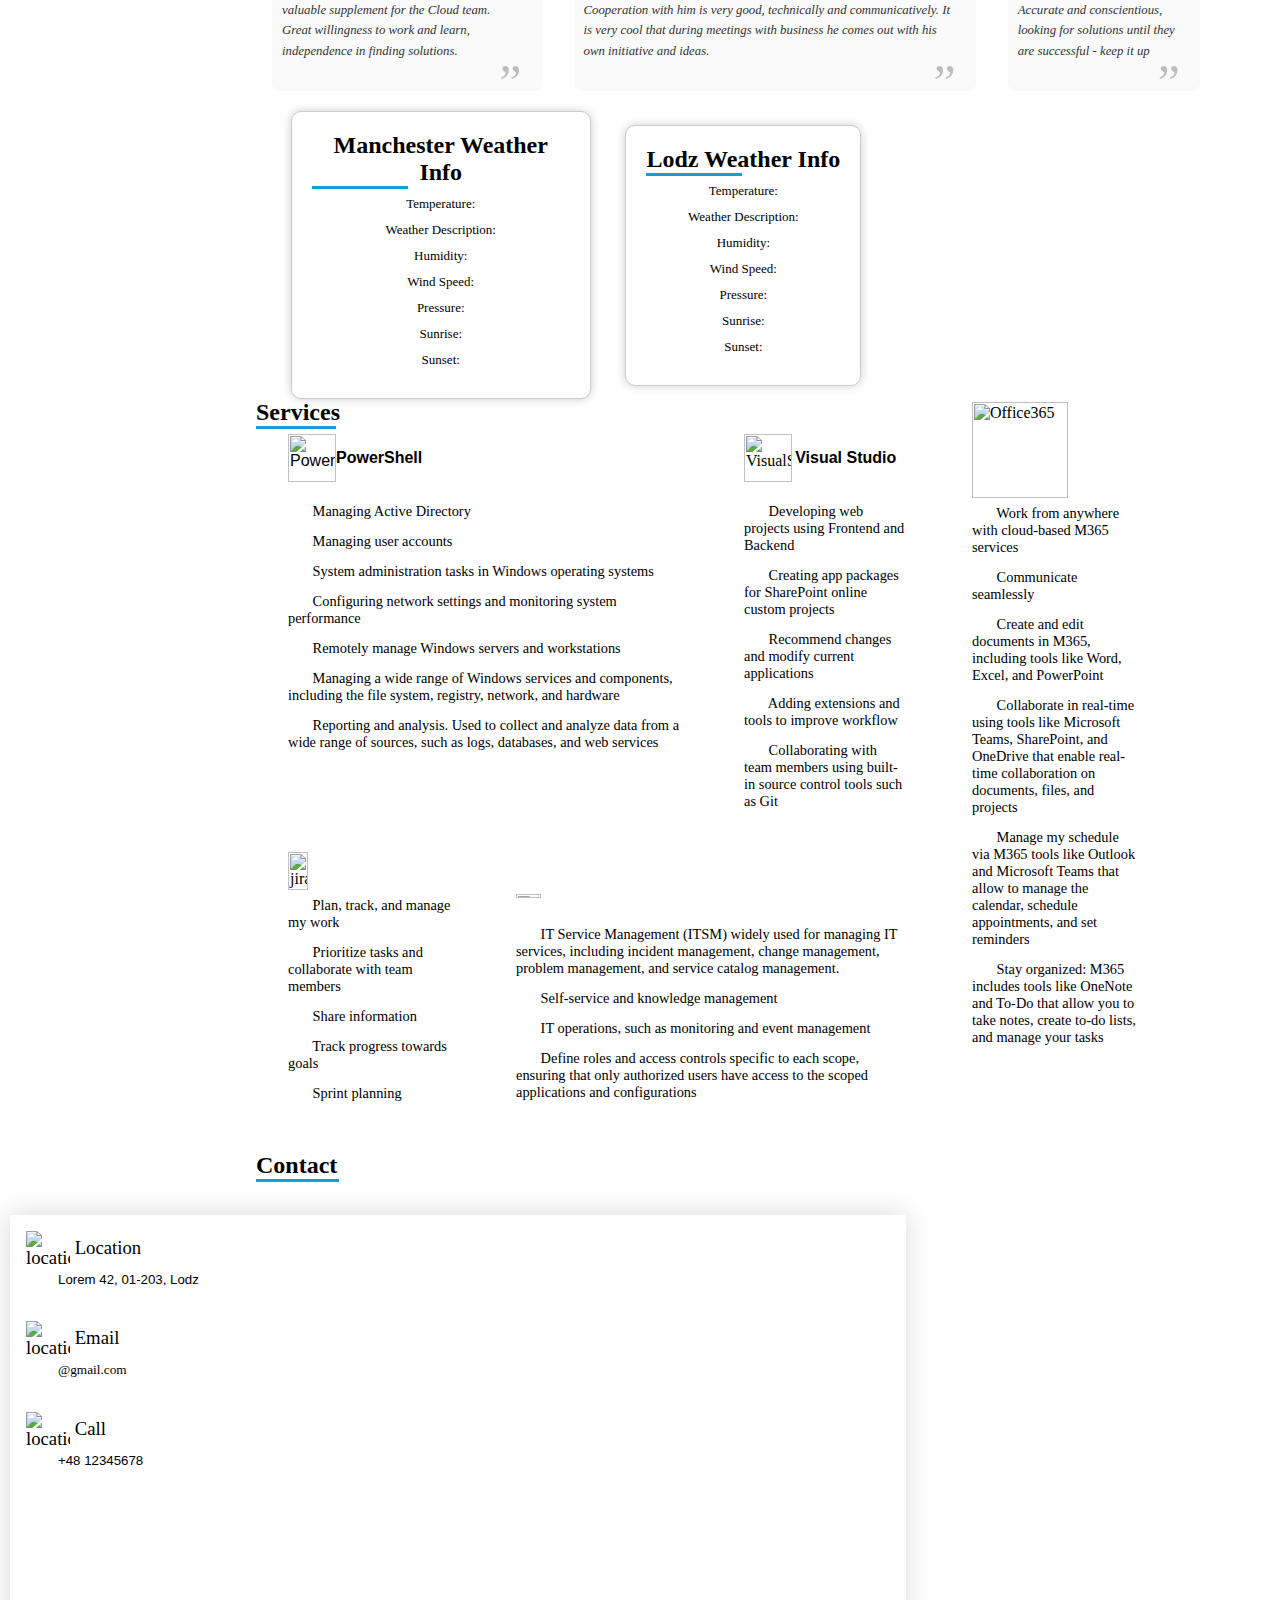
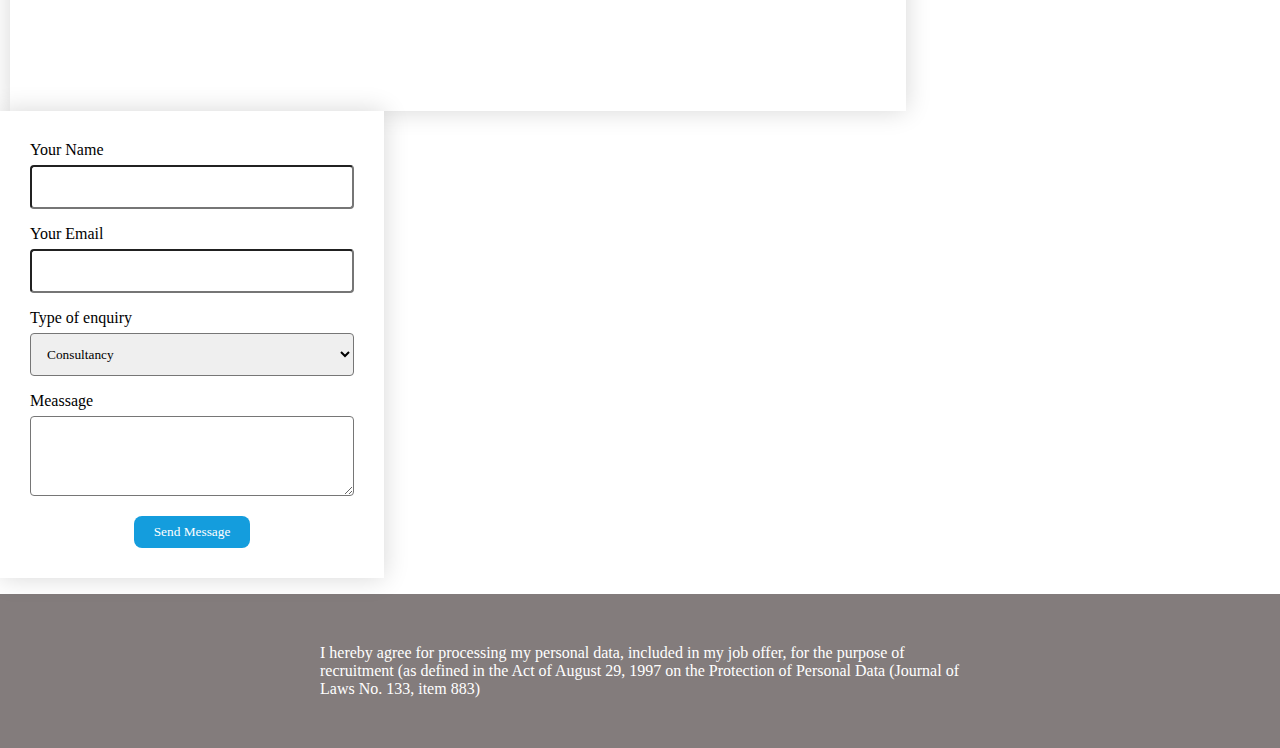
==== commit b367f5ce: "projects added" ====
--- a/index.html
+++ b/index.html
@@ -65,7 +65,6 @@
         <h1 class="wrap3">
           <a href="mac.html" class="typewrite" title="intro" data-period="500"
               data-type='[ "System Admin", "Web Developer"]'>
-              Your Text Goes Here
           </a>
       </h1>
       </div>
@@ -76,15 +75,23 @@
           <img id="mobile" src="Assets/mac.jpg" title="Maciej Libera" href="portfolio.html">
         </div>
           <div class="text">   
-            <p class="par">Highly motivated IT professional with over 4 years of successful experience in supporting various hybrid environments and performing
-                administrative and development tasks. In-depth knowledge of standard office procedures with proficient use of Microsoft 365 Suite. Determined to succeed with aspirations to be a web developer.<br> I spend most days designing and building web projects 
-                applications.
-              </p>
-             <div class="button" onclick="window.open('gallery.html', '_blank')">
-              <span>Image Gallery</span>
-            </div><br>
-          </div>
-        </div>
+              <p class="par">Highly motivated IT professional with over 5 years of successful experience in supporting various hybrid environments performing
+                  administrative and development tasks.<br> In-depth knowledge of standard office procedures with proficient use of Microsoft 365 Suite. Determined to succeed with aspirations to be a full-stack developer.<br> I spend most days designing and building web projects 
+                  applications.<br><br>
+                  Have a look on my recent projects below:
+              </p><br>
+              <div class="button-container">
+                <div class="button" onclick="window.open('https://wolczan.github.io/gallery/', '_blank')">
+                  <span>React Project</span>
+                </div>
+                <div class="button" onclick="window.open('gallery.html', '_blank')">
+                  <span>Image Gallery</span>
+                </div>
+                <div class="button" onclick="window.open('https://wolczan.github.io/js-features/', '_blank')">
+                  <span>JavaScript features</span>
+                </div>
+              </div><br>
+            </div>
       
       <span class="text2"> <!-- flex row-->
         <img class="small2" src="Assets/mac.jpg" title="main image">
@@ -102,7 +109,7 @@
               <li class=""><span class="bullet-symbol">&#8827</span> <strong>City:</strong> Lodz, Poland</li>
             </ul>
             <ul id="nav3">
-              <li class=""><span class="bullet-symbol">&#8827</span> <strong>Age:</strong> 25</li>
+              <li class=""><span class="bullet-symbol">&#8827</span> <strong>Age:</strong> 30</li>
               <li class=""><span class="bullet-symbol">&#8827</span> <strong>Degree:</strong> Computer Networks</li>
               <li class=""><span class="bullet-symbol">&#8827</span> <strong>Email:</strong> liberaaciej@xxx.com
               </li>
@@ -193,7 +200,7 @@
           </svg>
         </div>
       </div><br>
-      <p class="par2">Capable of applying design output to coding such as HTML, CSS, and Javascript. Ability to communicate technical information to non-technical personnel. </p><br>
+      <p class="par2">Capable of implementing design outputs into responsive and dynamic user interfaces using HTML, CSS, and JavaScript,<br> with expertise in modern front-end libraries such as React, Bootstrap, and Tailwind CSS, as well as back-end development with Node.js. <br> Skilled in utilizing GitHub and Azure DevOps for version control, collaboration, and continuous integration/continuous deployment (CI/CD) to streamline development workflows. </p><br>
       <div class="cv">
         <h2 id="resume">Resume</h2><br>
       </div>
@@ -380,17 +387,17 @@
           </ul>
         </div>
 
-        <div class="art grid-span-2">
-          <img class="service" src="https://live.staticflickr.com/65535/52892730443_de1d53b6ea_w.jpg"
-            title="servicenow"><br><br>
-            <ul class="lista">
-              <li><span class="tick-icon"></span> IT Service Management (ITSM) widely used for managing IT services, including incident management, change management, problem management, and service catalog management.</li>
-              <li><span class="tick-icon"></span> Self-service and knowledge management</li>
-              <li><span class="tick-icon"></span> IT operations, such as monitoring and event management</li>
-              <li><span class="tick-icon"></span> Define roles and access controls specific to each scope, ensuring that only authorized users have access to the scoped applications and configurations</li>
-            </ul> 
-        </div>
-        <div class="art"><img class="office" src="https://live.staticflickr.com/65535/52745196800_02d77e92eb_t.jpg"
+          <div class="art grid-span-2">
+            <img class="service" src="https://live.staticflickr.com/65535/52892730443_de1d53b6ea_w.jpg"
+              title="servicenow"><br><br>
+              <ul class="lista">
+                <li><span class="tick-icon"></span> IT Service Management (ITSM) widely used for managing IT services, including incident management, change management, problem management, and service catalog management.</li>
+                <li><span class="tick-icon"></span> Self-service and knowledge management</li>
+                <li><span class="tick-icon"></span> IT operations, such as monitoring and event management</li>
+                <li><span class="tick-icon"></span> Define roles and access controls specific to each scope, ensuring that only authorized users have access to the scoped applications and configurations</li>
+              </ul> 
+          </div>
+          <div class="art"><img class="office" src="https://live.staticflickr.com/65535/52745196800_02d77e92eb_t.jpg"
             title="Office365">
             <ul class="lista">
               <li><span class="tick-icon"></span> Work from anywhere with cloud-based M365 services</li>
--- a/style.css
+++ b/style.css
@@ -101,6 +101,17 @@
   height: 1.5rem;
   border-radius: 30%;
 }
+.button-container {
+  display: flex;
+  flex-direction: row;
+  gap:10px; /* Adds spacing between buttons */
+  justify-content: flex-start; /* Centers buttons horizontally */
+  margin-left: 20%
+}
+.button:hover {
+  box-shadow: 3px 3px 15px rgba(0, 0, 0, 0.2); /* Slightly larger shadow on hover */
+}
+
 #back-to-top {
   display: grid;
   text-decoration: none;
@@ -485,26 +496,23 @@
   color:white;
 }
 .button {
-  width: 300px;
+  width: 200px;
   height: 25px;
   background-color: transparent;
   cursor: pointer;
-  border-radius: 5px;
   box-shadow: 0px 0px 13px -1px rgba(66, 68, 90, 1);
-  /*box-shadow: 2px 2px 4px rgba(0, 0, 0, 0.3);
-  box-shadow: 0px 4px 8px rgba(0, 0, 0, 0.6); 
-  transition: transform 0.1s ease-in-out;
-  transform: scale(0.99) translateY(1px); 
-  
-  */
-
-  margin-left: 78%;
   display: flex;
   justify-content: center;
   align-items: center;
+  padding: 10px 20px; /* Adjusts padding to make the button more clickable */
+  border: 1px solid #ccc; /* Adds a border to resemble a button */
+  border-radius: 5px; /* Rounds the corners slightly */
+  box-shadow: 3px 3px 10px rgba(0, 0, 0, 0.1); /* Adds a subtle shadow */
+  white-space: nowrap; /* Prevents text from wrapping */
+  flex-shrink: 0; /* Prevents button from shrinking */
+  transition: box-shadow 0.3s ease; /* Smooth transition for hover effect */
 }
 .button span {
-  
   font-weight: bold;
   font-size: 1rem;
   font-weight: 200;
@@ -658,7 +666,7 @@
 }
 .line h2::after {
   content: "";
-  width: 4rem;
+  width: 3.4rem;
   height: 3px;
   display: block;
   position: absolute;
@@ -705,7 +713,7 @@
 }
 .con h2::after {
   content: "";
-  width: 5rem;
+  width: 5.2rem;
   height: 3px;
   display: block;
   position: absolute;
@@ -1233,6 +1241,24 @@
 }
 }
 @media (max-width: 768px) { 
+  .button-container {
+    flex-direction: column; /* Stack buttons vertically */
+    gap: 15px; /* Optional: Adjust spacing between buttons for vertical layout */
+
+  }
+  .button {
+    cursor: pointer;
+    
+    border: 1px solid #ccc; /* Adds a border to resemble a button */
+    border-radius: 5px; /* Rounds the corners slightly */
+    box-shadow: 3px 3px 10px rgba(0, 0, 0, 0.1); /* Adds a subtle shadow */
+    white-space: nowrap; /* Prevents text from wrapping */
+    flex-shrink: 0; /* Prevents button from shrinking */
+    
+    transition: box-shadow 0.3s ease; /* Smooth transition for hover effect */
+    width: 300px; /* Fixed width for buttons */
+    
+  }
  .jirka {
   width: 25%;
   margin-left: -5%
@@ -1288,9 +1314,7 @@
   margin: 0; 
   padding: 20px; 
 }
-.button {
-  margin-left: 16%;
-}
+
 .rzad {
   margin: 0;
   padding: 0;
@@ -1395,16 +1419,7 @@
 #mobile {
   display: block;
 }
-.underline h1::after {
-  content: "";
-  width: 3.8rem;
-  height: 3px;
-  display: block;
-  position: absolute;
-  left: 2.8rem;
-  bottom: 10;
-  background-color: #149ddd;
-}
+
 .right h2::after {
   content: "";
   width: 29rem;
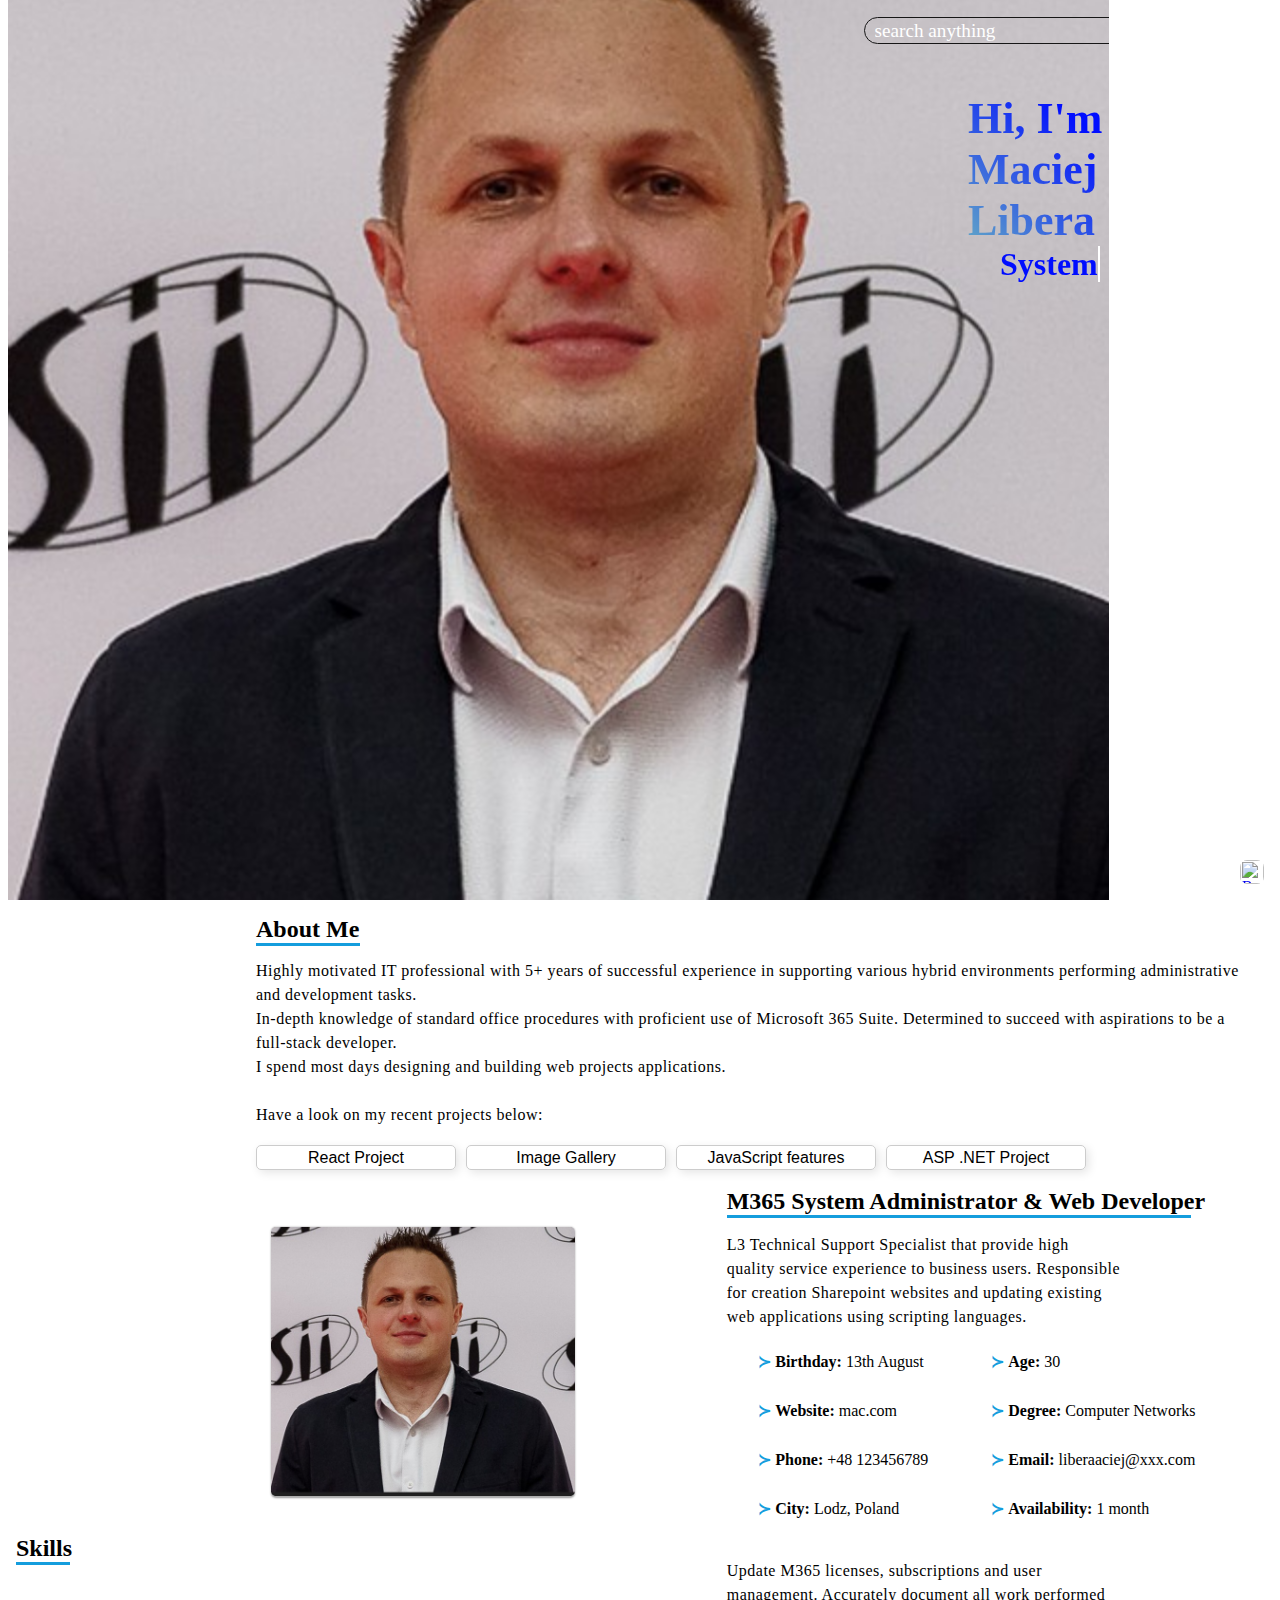
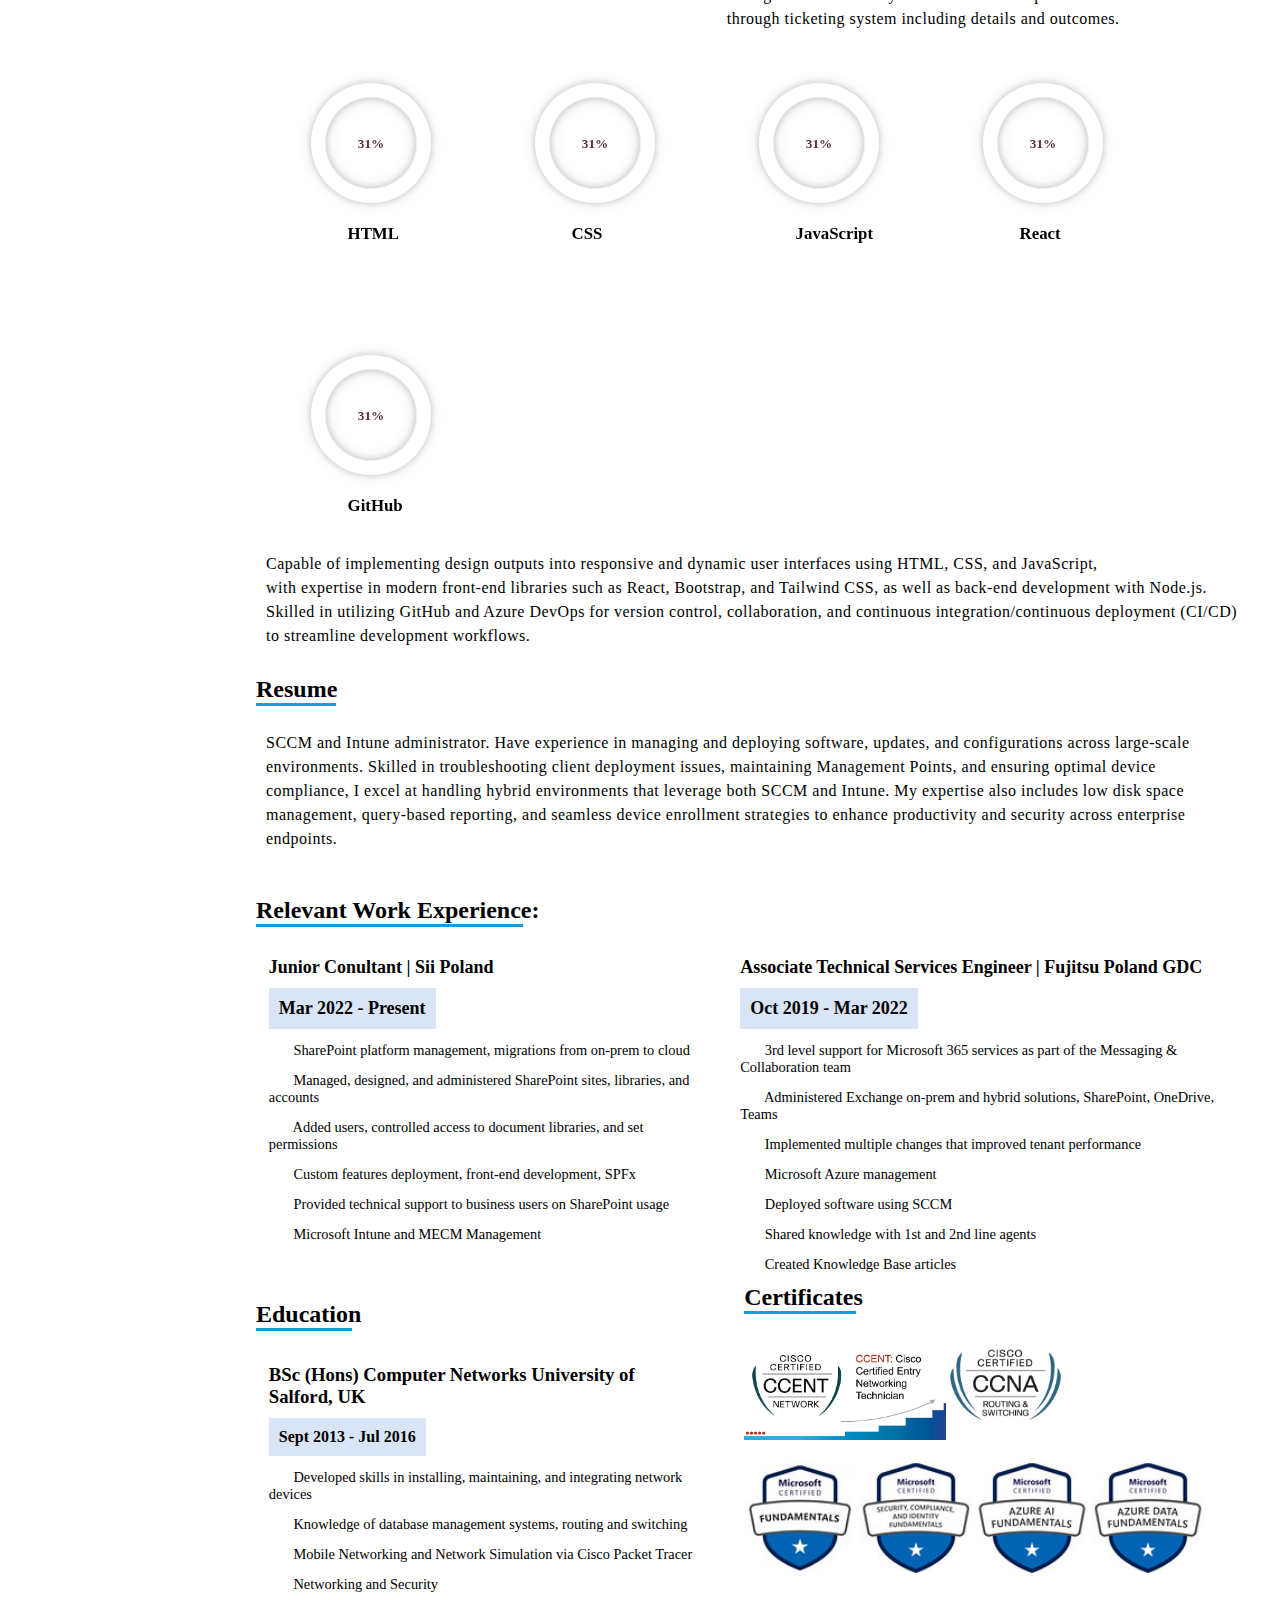
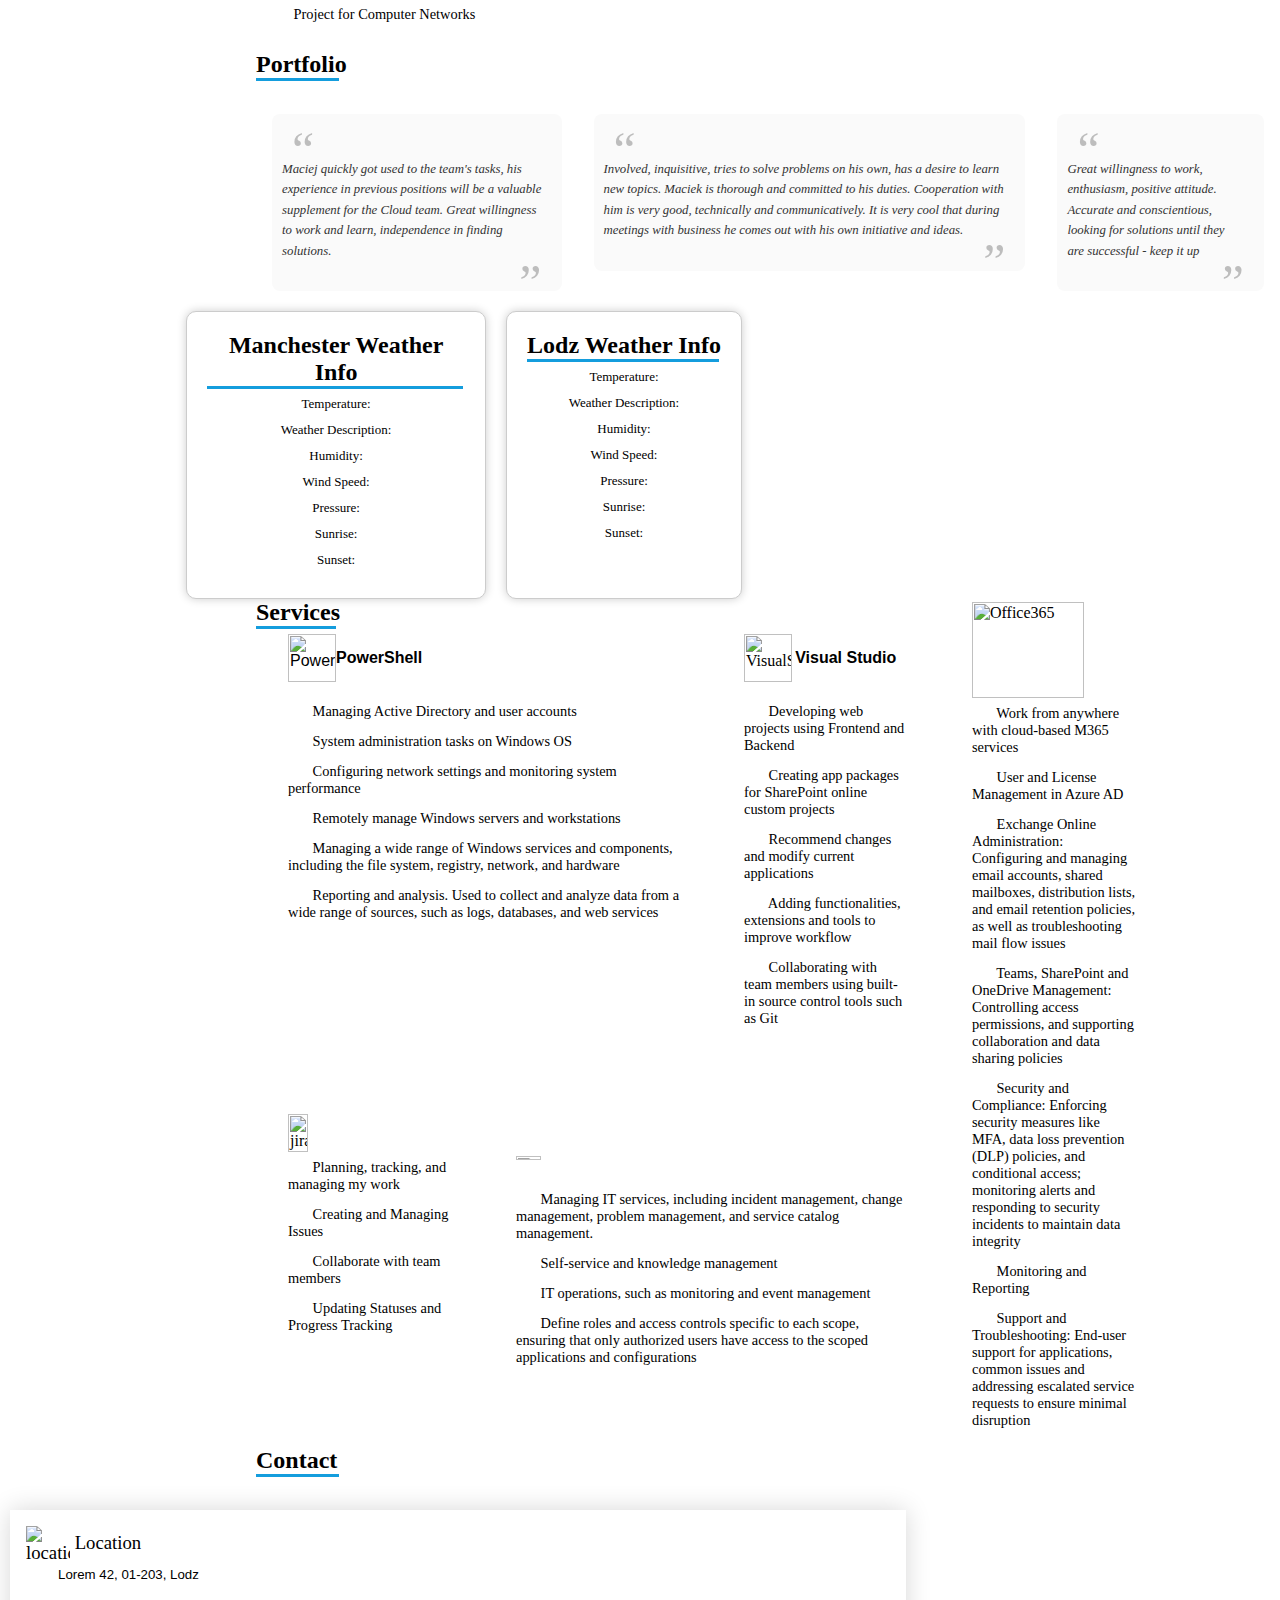
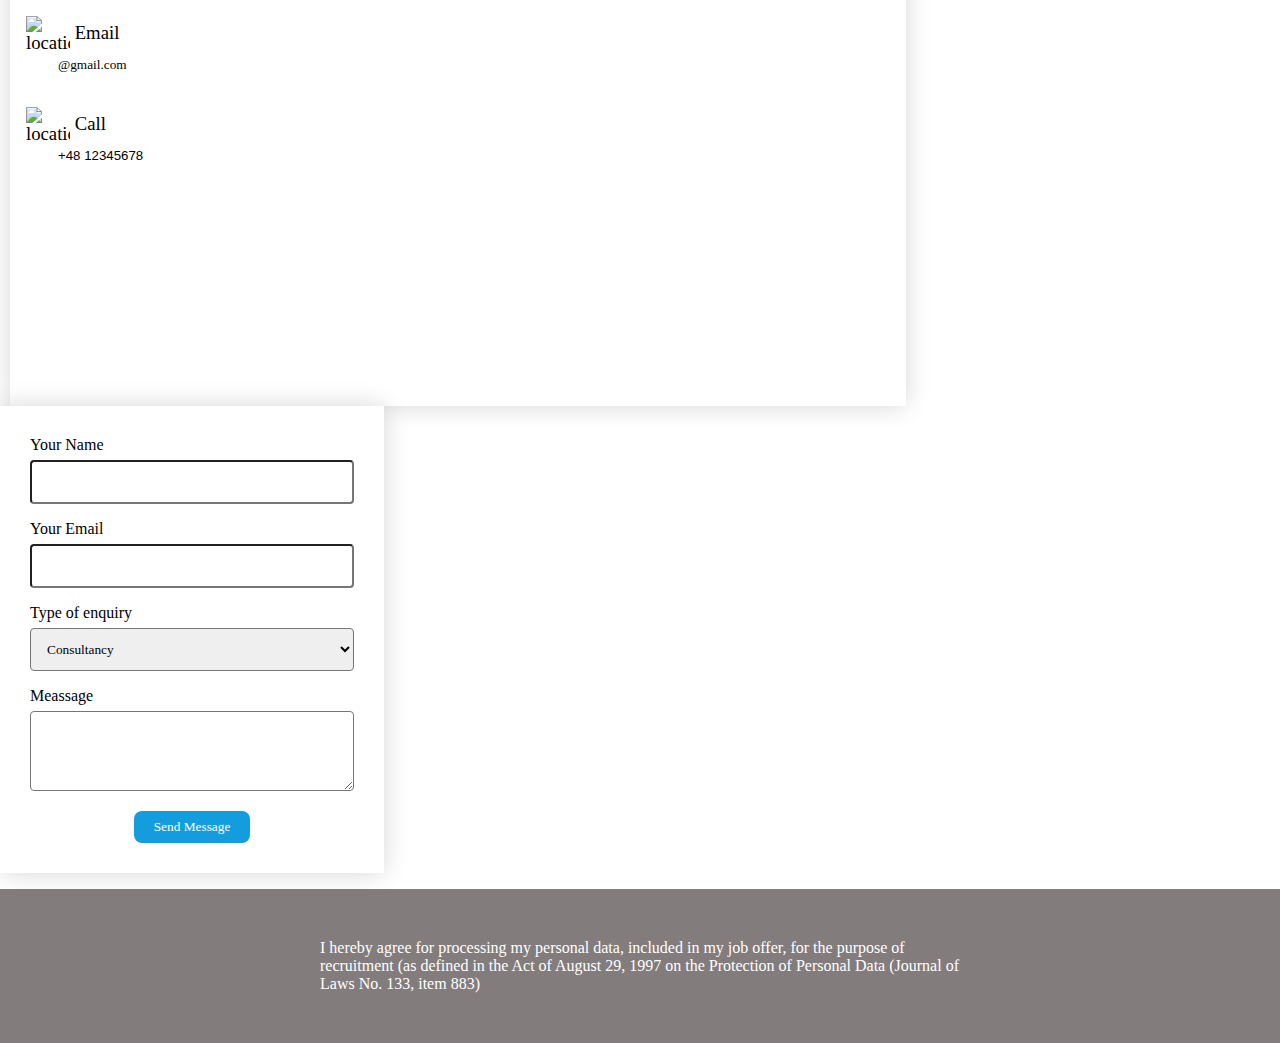
==== commit bbf5719f: "navbar transmission fixed" ====
--- a/index.html
+++ b/index.html
@@ -69,13 +69,14 @@
       </h1>
       </div>
     <div class="right-section">
-      <div class="underline">
+      <div class="under">
         <div class="flex">
           <h2 id="about">About Me</h2>
           <img id="mobile" src="Assets/mac.jpg" title="Maciej Libera" href="portfolio.html">
         </div>
+      </div> 
           <div class="text">   
-              <p class="par">Highly motivated IT professional with over 5 years of successful experience in supporting various hybrid environments performing
+              <p class="par">Highly motivated IT professional with 5+ years of successful experience in supporting various hybrid environments performing
                   administrative and development tasks.<br> In-depth knowledge of standard office procedures with proficient use of Microsoft 365 Suite. Determined to succeed with aspirations to be a full-stack developer.<br> I spend most days designing and building web projects 
                   applications.<br><br>
                   Have a look on my recent projects below:
@@ -90,217 +91,238 @@
                 <div class="button" onclick="window.open('https://wolczan.github.io/js-features/', '_blank')">
                   <span>JavaScript features</span>
                 </div>
+                <div class="button" onclick="window.open('https://github.com/wolczan/MovieManagement/', '_blank')">
+                  <span>ASP .NET Project</span>
+                </div>
               </div><br>
             </div>
       
-      <span class="text2"> <!-- flex row-->
-        <img class="small2" src="Assets/mac.jpg" title="main image">
-        <div class="right"> <!-- not defined-->
-          <h2 class="m365 show-on-desktop">M365 System Administrator & Web Developer</h2><br>
-          <h2 class="m365 show-on-mobile">M365 System Admin<br>&amp; Web Developer</h2>
-          <p class="bottom">L3 Technical Support Specialist that provide high quality service experience to business users. Responsible for creation Sharepoint websites and updating existing web applications using
-            scripting languages.
-          </p><br>
-          <div class="navi">
-            <ul id="nav2">
-              <li class=""><span class="bullet-symbol">&#8827</span> <strong>Birthday:</strong> 13th August</li>
-              <li class=""><span class="bullet-symbol">&#8827</span> <strong>Website:</strong> mac.com</li>
-              <li class=""><span class="bullet-symbol">&#8827</span> <strong>Phone:</strong> +48 123456789</li>
-              <li class=""><span class="bullet-symbol">&#8827</span> <strong>City:</strong> Lodz, Poland</li>
-            </ul>
-            <ul id="nav3">
-              <li class=""><span class="bullet-symbol">&#8827</span> <strong>Age:</strong> 30</li>
-              <li class=""><span class="bullet-symbol">&#8827</span> <strong>Degree:</strong> Computer Networks</li>
-              <li class=""><span class="bullet-symbol">&#8827</span> <strong>Email:</strong> liberaaciej@xxx.com
-              </li>
-              <li class=""><span class="bullet-symbol">&#8827</span> <strong>Availability:</strong> 1 month</li>
-            </ul><br>
-          </div>
-          <p class="bottom2">Update M365 licenses, subscriptions and user management. Accurately document all work performed through ticketing system including details and outcomes.</p>
-        </div>
-      </span>
-
-      <div class="line">
-        <h2 class="skills">Skills</h2><br>
-      </div>
-      <div class="rzad">
-        <div class="skill">
-          <div class="outer">
-            <div class="inner">
-              <div id="number">
+          <span class="text2"> <!-- flex row-->
+            <img class="small2" src="Assets/mac.jpg" title="main image">
+            <div class="right"> <!-- not defined-->
+              <h2 class="m365 show-on-desktop">M365 System Administrator & Web Developer</h2><br>
+              <h2 class="m365 show-on-mobile">M365 System Admin<br>&amp; Web Developer</h2>
+              <p class="bottom">L3 Technical Support Specialist that provide high quality service experience to business users. Responsible for creation Sharepoint websites and updating existing web applications using
+                scripting languages.
+              </p><br>
+              <div class="navi">
+                <ul id="nav2">
+                  <li class=""><span class="bullet-symbol">&#8827</span> <strong>Birthday:</strong> 13th August</li>
+                  <li class=""><span class="bullet-symbol">&#8827</span> <strong>Website:</strong> mac.com</li>
+                  <li class=""><span class="bullet-symbol">&#8827</span> <strong>Phone:</strong> +48 123456789</li>
+                  <li class=""><span class="bullet-symbol">&#8827</span> <strong>City:</strong> Lodz, Poland</li>
+                </ul>
+                <ul id="nav3">
+                  <li class=""><span class="bullet-symbol">&#8827</span> <strong>Age:</strong> 30</li>
+                  <li class=""><span class="bullet-symbol">&#8827</span> <strong>Degree:</strong> Computer Networks</li>
+                  <li class=""><span class="bullet-symbol">&#8827</span> <strong>Email:</strong> liberaaciej@xxx.com
+                  </li>
+                  <li class=""><span class="bullet-symbol">&#8827</span> <strong>Availability:</strong> 1 month</li>
+                </ul><br>
+              </div>
+              <p class="bottom2">Update M365 licenses, subscriptions and user management. Accurately document all work performed through ticketing system including details and outcomes.</p>
+            </div>
+          </span>
+
+          <div class="line">
+            <h2 class="skills">Skills</h2><br>
+          </div>
+            <div class="rzad">
+              <div class="skill">
+                <div class="outer">
+                  <div class="inner">
+                    <div id="number">
+                    </div><br>
+                  </div>
+                </div><br>
+                <div class="main">HTML</div>
+                <svg xmlns="http://www.w3.org/2000/svg" version="1.1" width="160px" height="160px">
+                  <defs>
+                    <linearGradient id="GradientColor">
+                      <stop offset="0%" stop-color="#e91e63" />
+                      <stop offset="100%" stop-color="#149ddd" />
+                    </linearGradient>
+                  </defs>
+                  <circle cx="80" cy="80" r="70" stroke-linecap="round" />
+                </svg>
+              </div>
+
+              <div class="skill">
+                <div class="outer">
+                  <div class="inner">
+                    <div id="number2">
+                    </div>
+                  </div>
+                </div><br>
+                <div class="main">CSS</div>
+                <svg xmlns="http://www.w3.org/2000/svg" version="1.1" width="160px" height="160px">
+                  <defs>
+                    <linearGradient id="GradientColor">
+                      <stop offset="0%" stop-color="#e91e63" />
+                      <stop offset="100%" stop-color="#673ab7" />
+                    </linearGradient>
+                  </defs>
+                  <circle id="circle2" cx="80" cy="80" r="70" stroke-linecap="round" />
+                </svg>
+              </div>
+
+                <div class="skill">
+                  <div class="outer">
+                    <div class="inner">
+                      <div id="number3">
+                      </div>
+                    </div>
+                  </div><br>
+                  <div class="main">JavaScript</div>
+                  <svg xmlns="http://www.w3.org/2000/svg" version="1.1" width="160px" height="160px">
+                    <defs>
+                      <linearGradient id="GradientColor">
+                        <stop offset="0%" stop-color="#e91e63" />
+                        <stop offset="100%" stop-color="#673ab7" />
+                      </linearGradient>
+                    </defs>
+                    <circle id="circle3" cx="80" cy="80" r="70" stroke-linecap="round" />
+                  </svg>
+                </div>
+
+                <div class="skill">
+                  <div class="outer">
+                    <div class="inner">
+                      <div id="number4">
+                      </div>
+                    </div>
+                  </div><br>
+                  <div class="main">React</div>
+                  <svg xmlns="http://www.w3.org/2000/svg" version="1.1" width="160px" height="160px">
+                    <defs>
+                      <linearGradient id="GradientColor">
+                        <stop offset="0%" stop-color="#e91e63" />
+                        <stop offset="100%" stop-color="#673ab7" />
+                      </linearGradient>
+                    </defs>
+                    <circle id="circle3" cx="80" cy="80" r="70" stroke-linecap="round" />
+                  </svg>
+                </div>
+                <div class="skill">
+                  <div class="outer">
+                    <div class="inner">
+                      <div id="number5">
+                      </div>
+                    </div>
+                  </div><br>
+                  <div class="main">GitHub</div>
+                  <svg xmlns="http://www.w3.org/2000/svg" version="1.1" width="160px" height="160px">
+                    <defs>
+                      <linearGradient id="GradientColor">
+                        <stop offset="0%" stop-color="#e91e63" />
+                        <stop offset="100%" stop-color="#673ab7" />
+                      </linearGradient>
+                    </defs>
+                    <circle id="circle3" cx="80" cy="80" r="70" stroke-linecap="round" />
+                  </svg>
+                </div>
+            </div><br>
+              <p class="par2">Capable of implementing design outputs into responsive and dynamic user interfaces using HTML, CSS, and JavaScript,<br> with expertise in modern front-end libraries such as React, Bootstrap, and Tailwind CSS, as well as back-end development with Node.js. <br> Skilled in utilizing GitHub and Azure DevOps for version control, collaboration, and continuous integration/continuous deployment (CI/CD)<br> to streamline development workflows. </p><br>
+                <div class="cv">
+                  <h2 id="resume">Resume</h2><br>
+                </div>
+                <p class="par3">SCCM and Intune administrator. Have experience in managing and deploying software, updates, and configurations across large-scale environments. Skilled in troubleshooting client deployment issues, maintaining Management Points, and ensuring optimal device compliance, I excel at handling hybrid environments that leverage both SCCM and Intune. My expertise also includes low disk space management, query-based reporting, and seamless device enrollment strategies to enhance productivity and security across enterprise endpoints.</p><br><br>
+
+              <div class="relevant">
+                <h2 class="rel">Relevant Work Experience:</h2>
               </div><br>
-            </div>
-          </div><br>
-          <div class="main">HTML</div>
-          <svg xmlns="http://www.w3.org/2000/svg" version="1.1" width="160px" height="160px">
-            <defs>
-              <linearGradient id="GradientColor">
-                <stop offset="0%" stop-color="#e91e63" />
-                <stop offset="100%" stop-color="#149ddd" />
-              </linearGradient>
-            </defs>
-            <circle cx="80" cy="80" r="70" stroke-linecap="round" />
-          </svg>
-        </div>
-
-        <div class="skill">
-          <div class="outer">
-            <div class="inner">
-              <div id="number2">
-              </div>
-            </div>
-          </div><br>
-          <div class="main">CSS</div>
-          <svg xmlns="http://www.w3.org/2000/svg" version="1.1" width="160px" height="160px">
-            <defs>
-              <linearGradient id="GradientColor">
-                <stop offset="0%" stop-color="#e91e63" />
-                <stop offset="100%" stop-color="#673ab7" />
-              </linearGradient>
-            </defs>
-            <circle id="circle2" cx="80" cy="80" r="70" stroke-linecap="round" />
-          </svg>
-        </div>
-
-        <div class="skill">
-          <div class="outer">
-            <div class="inner">
-              <div id="number3">
-              </div>
-            </div>
-          </div><br>
-          <div class="main">JavaScript</div>
-          <svg xmlns="http://www.w3.org/2000/svg" version="1.1" width="160px" height="160px">
-            <defs>
-              <linearGradient id="GradientColor">
-                <stop offset="0%" stop-color="#e91e63" />
-                <stop offset="100%" stop-color="#673ab7" />
-              </linearGradient>
-            </defs>
-            <circle id="circle3" cx="80" cy="80" r="70" stroke-linecap="round" />
-          </svg>
-        </div>
-
-        <div class="skill">
-          <div class="outer">
-            <div class="inner">
-              <div id="number4">
-              </div>
-            </div>
-          </div><br>
-          <div class="main">GitHub</div>
-          <svg xmlns="http://www.w3.org/2000/svg" version="1.1" width="160px" height="160px">
-            <defs>
-              <linearGradient id="GradientColor">
-                <stop offset="0%" stop-color="#e91e63" />
-                <stop offset="100%" stop-color="#673ab7" />
-              </linearGradient>
-            </defs>
-            <circle id="circle3" cx="80" cy="80" r="70" stroke-linecap="round" />
-          </svg>
-        </div>
-      </div><br>
-      <p class="par2">Capable of implementing design outputs into responsive and dynamic user interfaces using HTML, CSS, and JavaScript,<br> with expertise in modern front-end libraries such as React, Bootstrap, and Tailwind CSS, as well as back-end development with Node.js. <br> Skilled in utilizing GitHub and Azure DevOps for version control, collaboration, and continuous integration/continuous deployment (CI/CD) to streamline development workflows. </p><br>
-      <div class="cv">
-        <h2 id="resume">Resume</h2><br>
-      </div>
-      <p class="par3">Enthusiastic, focused, and motivated Web Developer with over one year of experience, seeking to contribute by implementing learned concepts, knowledge, and methodologies, thereby adding value to the organization. Possesses the ability to apply theoretical concepts in the practical world. Exhibits excellent communication skills, both oral and written, flexible and adaptable to the demands of changing work environments. A team player who is also independently responsible.</p><br><br>
-
-      <div class="relevant">
-        <h2 class="rel">Relevant Work Experience:</h2>
-      </div><br>
-      <div class="tytul"> <!--flex row-->
-        <div class="move">
-          <h3 class="custom-h3">Junior Conultant | Sii Poland</h3>
-          <h4>Mar 2022 - Present</h4> <!--Job experience Sii-->
-
-          <ul class="lista">
-            <li><span class="tick-icon"></span> SharePoint platform management, migrations from on-prem to cloud</li>
-            <li><span class="tick-icon"></span> Managed, designed, and administered SharePoint sites, libraries, and accounts</li>
-            <li><span class="tick-icon"></span> Added users, controlled access to document libraries, and set permissions</li>
-            <li><span class="tick-icon"></span> Custom features deployment, front-end development, SPFx</li>
-            <li><span class="tick-icon"></span> Provided technical support to business users on SharePoint usage</li>
-            <li><span class="tick-icon"></span> Microsoft Intune and MECM Management</li>
-          </ul>
-        </div>
-        <div class="move2">
-          <h3 class="custom-h3">Associate Technical Services Engineer | Fujitsu Poland GDC</h3>
-          <h4>Oct 2019 - Mar 2022</h4>
-
-        <!--  -->
-          <ul class="lista">
-            <li><span class="tick-icon"></span> 3rd level support for Microsoft 365 services as part of the Messaging & Collaboration team</li>
-            <li><span class="tick-icon"></span> Administered Exchange on-prem and hybrid solutions, SharePoint, OneDrive, Teams</li>
-            <li><span class="tick-icon"></span> Implemented multiple changes that improved tenant performance</li>
-            <li><span class="tick-icon"></span> Microsoft Azure management</li>
-            <li><span class="tick-icon"></span> Deployed software using SCCM</li>
-            <li><span class="tick-icon"></span> Shared knowledge with 1st and 2nd line agents</li>
-            <li><span class="tick-icon"></span> Created Knowledge Base articles</li>
-          </ul>
-         </div>
-        </div><br>
-
-      <div class="edu">
-        <h2 id="education">Education</h2>
-      </div><br><br>
-      <div class="certy">
-        <div class="mov">
-          <h3>BSc (Hons) Computer Networks University of Salford, UK</h3>
-          <h4>Sept 2013 - Jul 2016</h4>
-
-          <ul class="lista">
-            <li><span class="tick-icon"></span> Developed skills in installing, maintaining, and integrating network devices</li>
-            <li><span class="tick-icon"></span> Knowledge of database management systems, routing and switching</li>
-            <li><span class="tick-icon"></span> Mobile Networking and Network Simulation via Cisco Packet Tracer</li>
-            <li><span class="tick-icon"></span> Networking and Security</li>
-            <li><span class="tick-icon"></span> Project for Computer Networks</li>
-          </ul>
-          
-        </div>
-        <div class="movi">
-          <h2 class="cert">Certificates</h2><br>
-          <div class="zoom">
-            <img id="small4" src="Assets/ccnt.jpg " title="CCENT"
-              href="mac.html"></img>
-            <img id="small3" src="Assets/ccna.jpg"
-              title="CCNA" href="mac.html"></img><br><br>
-            <img id="small" src="Assets/fund.jpg" title="ms"
-              href="portfolio.html">
-            <img id="small" src="Assets/sec.jpg" title="azure"
-              href="portfolio.html">
-            <img id="small" src="Assets/az.jpg" title="azure cert"
-              href="portfolio.html">
-            <img id="small" src="Assets/data.jpg" title="azure"
-              href="portfolio.html">
-          </div>
-        </div>
-      </div><br>
-      <div class="con">
-        <h2 id="portfolio">Portfolio</h2><br>
-      </div><br>
-      <div class="testi">
-        <figure class="snip1157">
-          <blockquote>Maciej quickly got used to the team's tasks, his experience in previous positions will be a
-            valuable supplement for the Cloud team. Great willingness to work and learn, independence in finding
-            solutions.
-            <div class="arrow"></div>
-          </blockquote>
-        </figure>
-        <figure class="snip1157 hover">
-          <blockquote>Involved, inquisitive, tries to solve problems on his own, has a desire to learn new topics.
-            Maciek is thorough and committed to his duties. Cooperation with him is very good, technically and
-            communicatively. It is very cool that during meetings with business he comes out with his own initiative and
-            ideas.
-            <div class="arrow"></div>
-          </blockquote>
-        </figure>
-        <figure class="snip1157">
-          <blockquote>Great willingness to work, enthusiasm, positive attitude. Accurate and conscientious, looking for
-            solutions until they are successful - keep it up
-            <div class="arrow"></div>
-          </blockquote>
-        </figure>
-      </div>
+              <div class="tytul"> <!--flex row-->
+                <div class="move">
+                  <h3 class="custom-h3">Junior Conultant | Sii Poland</h3>
+                  <h4>Mar 2022 - Present</h4> <!--Job experience Sii-->
+
+                  <ul class="lista">
+                    <li><span class="tick-icon"></span> SharePoint platform management, migrations from on-prem to cloud</li>
+                    <li><span class="tick-icon"></span> Managed, designed, and administered SharePoint sites, libraries, and accounts</li>
+                    <li><span class="tick-icon"></span> Added users, controlled access to document libraries, and set permissions</li>
+                    <li><span class="tick-icon"></span> Custom features deployment, front-end development, SPFx</li>
+                    <li><span class="tick-icon"></span> Provided technical support to business users on SharePoint usage</li>
+                    <li><span class="tick-icon"></span> Microsoft Intune and MECM Management</li>
+                  </ul>
+                </div>
+                <div class="move2">
+                  <h3 class="custom-h3">Associate Technical Services Engineer | Fujitsu Poland GDC</h3>
+                  <h4>Oct 2019 - Mar 2022</h4>
+
+                    <!--  -->
+                  <ul class="lista">
+                    <li><span class="tick-icon"></span> 3rd level support for Microsoft 365 services as part of the Messaging & Collaboration team</li>
+                    <li><span class="tick-icon"></span> Administered Exchange on-prem and hybrid solutions, SharePoint, OneDrive, Teams</li>
+                    <li><span class="tick-icon"></span> Implemented multiple changes that improved tenant performance</li>
+                    <li><span class="tick-icon"></span> Microsoft Azure management</li>
+                    <li><span class="tick-icon"></span> Deployed software using SCCM</li>
+                    <li><span class="tick-icon"></span> Shared knowledge with 1st and 2nd line agents</li>
+                    <li><span class="tick-icon"></span> Created Knowledge Base articles</li>
+                  </ul>
+                </div>
+              </div><br>
+
+        <div class="edu">
+          <h2 id="education">Education</h2>
+        </div><br><br>
+            <div class="certy">
+                <div class="mov">
+                  <h3>BSc (Hons) Computer Networks University of Salford, UK</h3>
+                  <h4>Sept 2013 - Jul 2016</h4>
+
+                  <ul class="lista">
+                    <li><span class="tick-icon"></span> Developed skills in installing, maintaining, and integrating network devices</li>
+                    <li><span class="tick-icon"></span> Knowledge of database management systems, routing and switching</li>
+                    <li><span class="tick-icon"></span> Mobile Networking and Network Simulation via Cisco Packet Tracer</li>
+                    <li><span class="tick-icon"></span> Networking and Security</li>
+                    <li><span class="tick-icon"></span> Project for Computer Networks</li>
+                  </ul>
+                  
+                </div>
+                <div class="movi">
+                  <h2 class="cert">Certificates</h2><br>
+                  <div class="zoom">
+                    <img id="small4" src="Assets/ccnt.jpg " title="CCENT"
+                      href="mac.html"></img>
+                    <img id="small3" src="Assets/ccna.jpg"
+                      title="CCNA" href="mac.html"></img><br><br>
+                    <img id="small" src="Assets/fund.jpg" title="ms"
+                      href="portfolio.html">
+                    <img id="small" src="Assets/sec.jpg" title="azure"
+                      href="portfolio.html">
+                    <img id="small" src="Assets/az.jpg" title="azure cert"
+                      href="portfolio.html">
+                    <img id="small" src="Assets/data.jpg" title="azure"
+                      href="portfolio.html">
+                  </div>
+                </div>
+            </div><br>
+            <div class="con">
+              <h2 id="portfolio">Portfolio</h2><br>
+            </div><br>
+        <div class="testi">
+          <figure class="snip1157">
+            <blockquote>Maciej quickly got used to the team's tasks, his experience in previous positions will be a
+              valuable supplement for the Cloud team. Great willingness to work and learn, independence in finding
+              solutions.
+              <div class="arrow"></div>
+            </blockquote>
+          </figure>
+          <figure class="snip1157 hover">
+            <blockquote>Involved, inquisitive, tries to solve problems on his own, has a desire to learn new topics.
+              Maciek is thorough and committed to his duties. Cooperation with him is very good, technically and
+              communicatively. It is very cool that during meetings with business he comes out with his own initiative and
+              ideas.
+              <div class="arrow"></div>
+            </blockquote>
+          </figure>
+          <figure class="snip1157">
+            <blockquote>Great willingness to work, enthusiasm, positive attitude. Accurate and conscientious, looking for
+              solutions until they are successful - keep it up
+              <div class="arrow"></div>
+            </blockquote>
+          </figure>
+        </div>
      
       <div class="flex2">
         <div class="weather-card">
@@ -317,11 +339,11 @@
           <div class="weather-additional-info">
               <!-- Add additional weather information elements here -->
           </div>
-      </div>
+        </div>
       
           <div class="weather-card">
             <div class="weather-header">
-                <h2 class="weather-title">Lodz Weather Info</h2>
+                <h2 class="weather-title2">Lodz Weather Info</h2>
             </div>
             <p class="weather-data" id="temperature2">Temperature: </p>
             <p class="weather-data" id="description2">Weather Description: </p>
@@ -349,9 +371,8 @@
             <h1 class="image-text">PowerShell</h1>
           </div><br>
           <ul class="lista">
-            <li><span class="tick-icon"></span> Managing Active Directory</li>
-            <li><span class="tick-icon"></span> Managing user accounts</li>
-            <li><span class="tick-icon"></span> System administration tasks in Windows operating systems</li>
+            <li><span class="tick-icon"></span> Managing Active Directory and user accounts</li>
+            <li><span class="tick-icon"></span> System administration tasks on Windows OS</li>
             <li><span class="tick-icon"></span> Configuring network settings and monitoring system performance</li>
             <li><span class="tick-icon"></span> Remotely manage Windows servers and workstations</li>
             <li><span class="tick-icon"></span> Managing a wide range of Windows services and components, including the file system, registry, network, and hardware</li>
@@ -369,7 +390,7 @@
             <li><span class="tick-icon"></span> Developing web projects using Frontend and Backend</li>
             <li><span class="tick-icon"></span> Creating app packages for SharePoint online custom projects</li>
             <li><span class="tick-icon"></span> Recommend changes and modify current applications</li>
-            <li><span class="tick-icon"></span> Adding extensions and tools to improve workflow</li>
+            <li><span class="tick-icon"></span> Adding functionalities, extensions and tools to improve workflow</li>
             <li><span class="tick-icon"></span> Collaborating with team members using built-in source control tools such as Git</li>
           </ul>
           
@@ -379,11 +400,10 @@
             <img class="jirka" src="https://live.staticflickr.com/65535/52778403853_a0d8b2ef8d_t.jpg" title="jira">
           </div>
           <ul class="lista">
-            <li><span class="tick-icon"></span> Plan, track, and manage my work</li>
-            <li><span class="tick-icon"></span> Prioritize tasks and collaborate with team members</li>
-            <li><span class="tick-icon"></span> Share information</li>
-            <li><span class="tick-icon"></span> Track progress towards goals</li>
-            <li><span class="tick-icon"></span> Sprint planning</li>
+            <li><span class="tick-icon"></span> Planning, tracking, and managing my work</li>
+            <li><span class="tick-icon"></span> Creating and Managing Issues</li>
+            <li><span class="tick-icon"></span> Collaborate with team members</li>
+            <li><span class="tick-icon"></span> Updating Statuses and Progress Tracking</li>
           </ul>
         </div>
 
@@ -391,7 +411,7 @@
             <img class="service" src="https://live.staticflickr.com/65535/52892730443_de1d53b6ea_w.jpg"
               title="servicenow"><br><br>
               <ul class="lista">
-                <li><span class="tick-icon"></span> IT Service Management (ITSM) widely used for managing IT services, including incident management, change management, problem management, and service catalog management.</li>
+                <li><span class="tick-icon"></span> Managing IT services, including incident management, change management, problem management, and service catalog management.</li>
                 <li><span class="tick-icon"></span> Self-service and knowledge management</li>
                 <li><span class="tick-icon"></span> IT operations, such as monitoring and event management</li>
                 <li><span class="tick-icon"></span> Define roles and access controls specific to each scope, ensuring that only authorized users have access to the scoped applications and configurations</li>
@@ -401,15 +421,16 @@
             title="Office365">
             <ul class="lista">
               <li><span class="tick-icon"></span> Work from anywhere with cloud-based M365 services</li>
-              <li><span class="tick-icon"></span> Communicate seamlessly</li>
-              <li><span class="tick-icon"></span> Create and edit documents in M365, including tools like Word, Excel, and PowerPoint</li>
-              <li><span class="tick-icon"></span> Collaborate in real-time using tools like Microsoft Teams, SharePoint, and OneDrive that enable real-time collaboration on documents, files, and projects</li>
-              <li><span class="tick-icon"></span> Manage my schedule via M365 tools like Outlook and Microsoft Teams that allow to manage the calendar, schedule appointments, and set reminders</li>
-              <li><span class="tick-icon"></span> Stay organized: M365 includes tools like OneNote and To-Do that allow you to take notes, create to-do lists, and manage your tasks</li>
+              <li><span class="tick-icon"></span> User and License Management in Azure AD</li>
+              <li><span class="tick-icon"></span> Exchange Online Administration: Configuring and managing email accounts, shared mailboxes, distribution lists, and email retention policies, as well as troubleshooting mail flow issues</li>
+              <li><span class="tick-icon"></span> Teams, SharePoint and OneDrive Management: Controlling access permissions, and supporting collaboration and data sharing policies</li>
+              <li><span class="tick-icon"></span> Security and Compliance: Enforcing security measures like MFA, data loss prevention (DLP) policies, and conditional access; monitoring alerts and responding to security incidents to maintain data integrity</li>
+              <li><span class="tick-icon"></span> Monitoring and Reporting</li>
+              <li><span class="tick-icon"></span> Support and Troubleshooting: End-user support for applications, common issues and addressing escalated service requests to ensure minimal disruption</li>
             </ul>
          </div>
       </div>
-    </div> 
+    
     <div class="con">
       <h2 id="contact">Contact</h2><br>
     </div><br>
--- a/style.css
+++ b/style.css
@@ -184,7 +184,7 @@
   text-align: center;
   border-radius: 20px;
   text-decoration: none;
-  transition: all 0.2s ease-in-out;
+  /*transition: all 0.2s ease-in-out; */
 }
 .thumb.active {
   font-style:black;
@@ -193,7 +193,7 @@
   text-align: center;
   border-radius: 20px;
   text-decoration: none;
-  transition: all 0.2s ease-in-out;
+  /*transition: all 0.2s ease-in-out; */
 }  
 .skills, #resume {
   margin-left: 20%;
@@ -202,18 +202,20 @@
   font-size: 22px;
   color:white;
   font-size: 44px;
-  margin-left: 56rem;
-  margin-top: 9rem;
+  margin-left: 60rem;
+  margin-top: 2rem;
   font-weight: 700;
-  background: 
-  -webkit-linear-gradient(45deg, #62a7c7, #5430b6 80%);
+  background: -webkit-linear-gradient(45deg, #62a7c7, #000dff 80%);
+  background: linear-gradient(45deg, #62a7c7, #000dff 80%);
   -webkit-background-clip: text;
   background-clip: text;
   -webkit-text-fill-color: transparent;
 }
 .wrap3 {
-  background: white;
-  /* -webkit-linear-gradient(45deg, #62a7c7, #5430b6 80%); */
+  margin-left: 6rem;
+  margin-top: rem;
+  background: -webkit-linear-gradient(45deg, #62a7c7, #000dff 80%);
+  background: linear-gradient(45deg, #62a7c7, #000dff 80%);
   -webkit-background-clip: text;
   background-clip: text;
   -webkit-text-fill-color: transparent;
@@ -247,8 +249,9 @@
   background-color: #1E90FF;
   color: black;
   cursor: pointer;
-  padding: 2px 2px;
-  border: 2px solid transparent;
+  /*padding: 2px 2px; */
+  
+  
   border-radius: 18px;
 }
 #nav .header a {    /* ML  */
@@ -390,7 +393,7 @@
 .inner:hover {
   transform: scale(1.1);
 }
-#number, #number2, #number3, #number4 {
+#number, #number2, #number3, #number4, #number5 {
   font-weight: 700;
   color : #543030;
   font-size: 1.1rem;
@@ -423,10 +426,6 @@
     position:absolute;
     top:0;
     left:0;
-}
-.main {
-  font-weight: 600;
-  margin-left: 4rem;
 }
 .show-on-mobile {
   display: none;
@@ -512,6 +511,29 @@
   flex-shrink: 0; /* Prevents button from shrinking */
   transition: box-shadow 0.3s ease; /* Smooth transition for hover effect */
 }
+.skill {
+  transform: scale(0.75); /* Scale down to 75% of its original size */
+  transform-origin: center;
+}
+.outer {
+  margin: 4px; /* Smaller margin around the circle */
+}
+
+.inner {
+  padding: 2px; /* Smaller padding inside the circle */
+}
+
+.main {
+  font-weight: 600;
+  margin-left: 3.3rem;
+  margin-top: 6px; /* Adjust the gap between the circle and the text below */
+  font-size: 1.4rem; /* Keep text size proportionate */
+}
+
+svg {
+  margin-top: 4px; /* Smaller gap above the SVG circle */
+}
+
 .button span {
   font-weight: bold;
   font-size: 1rem;
@@ -553,6 +575,7 @@
   display: flex;
   margin-left: 5%;
   max-width: 100%;
+  margin-bottom: -6rem;
 }
 .bottom {
   font-size: 16px;
@@ -573,10 +596,6 @@
   width: 3rem;
   height: 3rem;
  }
-.office {
-  width: 7rem;
-  height: 7rem;
- }
 .test-grid {
   display: grid;
   grid-template-columns: repeat(4, 25%);
@@ -648,6 +667,23 @@
   position: absolute;
   background-color: #149ddd;
 }
+.flex2 h2::after {
+  content: "";
+  width: 16rem;
+  height: 3px;
+  display: block;
+  position: absolute;
+  background-color: #149ddd;
+}
+.flex2 .weather-title2::after {
+  content: "";
+  width: 12rem; /* Adjust width as needed */
+  height: 3px;
+  display: block;
+  position: absolute;
+  background-color: #149ddd; /* Different color for differentiation */
+}
+
 .right h2::after {
   content: "";
   width: 29rem;
@@ -656,9 +692,25 @@
   position: absolute;
   background-color: #149ddd;
 }
+.under h2::after {
+  content: "";
+  width: 6.5rem;
+  height: 3px;
+  display: block;
+  position: absolute;
+  background-color: #149ddd;
+}
 .underline h2::after {
   content: "";
-  width: 6rem;
+  width: 13rem;
+  height: 3px;
+  display: block;
+  position: absolute;
+  background-color: #149ddd;
+}
+.underline2 h2::after {
+  content: "";
+  width: 29rem;
   height: 3px;
   display: block;
   position: absolute;
@@ -771,22 +823,20 @@
 }
 .flex2 {
   display: flex;
-  margin-left: 20%;
-  justify-content: space-evenly;
-  align-items: center;
-  background-size: 140%;
-  background-image: url('Assets/weather.jpg'); 
-  background-size: cover; /* This will make the image cover the entire container */
+  justify-content: center;
   background-position: center; /* Center the background image */
   background-repeat: no-repeat; 
-  width: 50%;
+  margin-top: 10px;
+  margin-right: 22rem;
+}
+.flex2 .weather-card:first-child {
+  margin-right: 20px; /* Adjust the value as needed */
+}
 
-}
 .weather-card {
   border: 1px solid #ccc;
   border-radius: 10px;
   padding: 20px;
- 
   max-width: 300px;
   box-shadow: 0 0 10px rgba(0, 0, 0, 0.2);
   text-align: center;
@@ -886,7 +936,7 @@
 }
 .office{
   margin-top: -2rem;
-  width: 6rem;
+  width: 7rem;
   height: 6rem;
 }
 .powershell li {
@@ -984,10 +1034,7 @@
 }
 .testi {
   display: flex;
-  
- 
   margin-left: 20%;
-  margin-right: 5%;
   margin-bottom:20px;
 }
 figure.snip1157 {
@@ -1241,6 +1288,10 @@
 }
 }
 @media (max-width: 768px) { 
+  .flex2 {
+    display: flex;
+    flex-direction: column;
+  }
   .button-container {
     flex-direction: column; /* Stack buttons vertically */
     gap: 15px; /* Optional: Adjust spacing between buttons for vertical layout */
@@ -1248,16 +1299,13 @@
   }
   .button {
     cursor: pointer;
-    
     border: 1px solid #ccc; /* Adds a border to resemble a button */
     border-radius: 5px; /* Rounds the corners slightly */
     box-shadow: 3px 3px 10px rgba(0, 0, 0, 0.1); /* Adds a subtle shadow */
     white-space: nowrap; /* Prevents text from wrapping */
     flex-shrink: 0; /* Prevents button from shrinking */
-    
     transition: box-shadow 0.3s ease; /* Smooth transition for hover effect */
     width: 300px; /* Fixed width for buttons */
-    
   }
  .jirka {
   width: 25%;
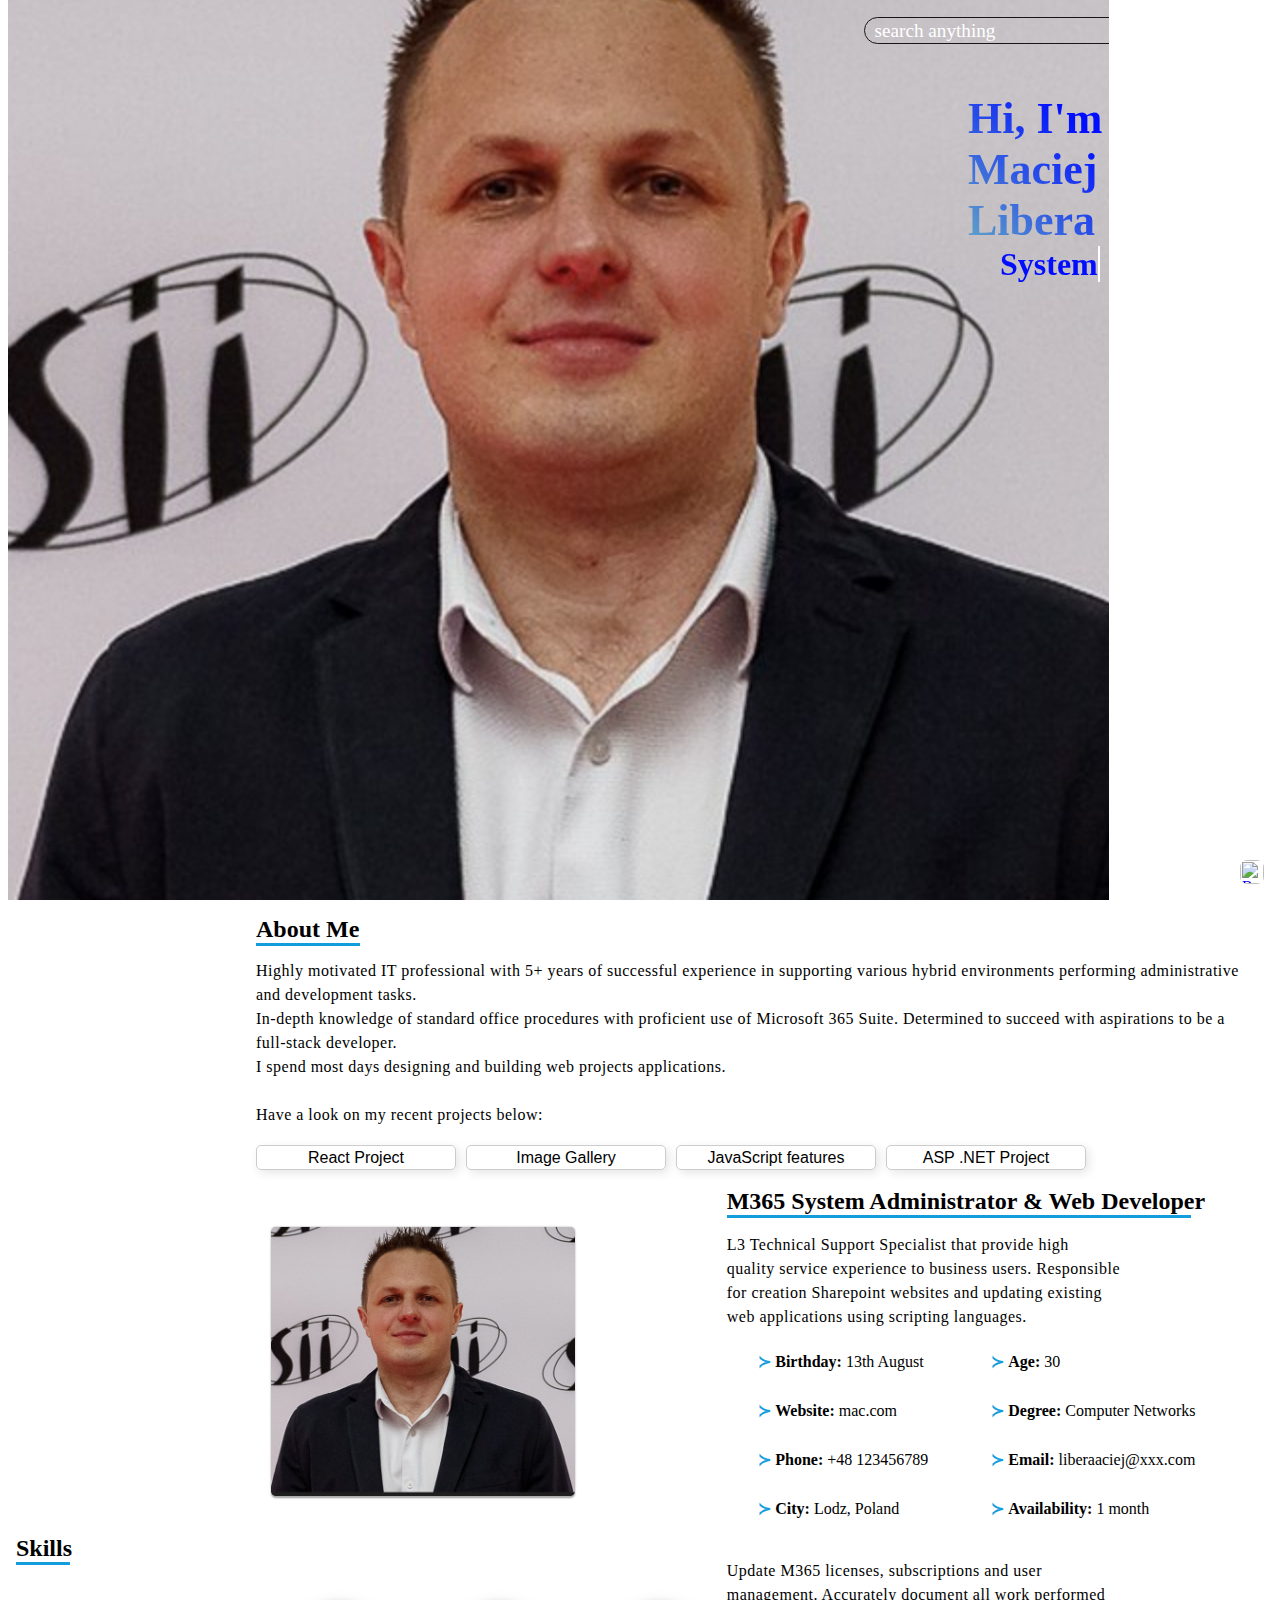
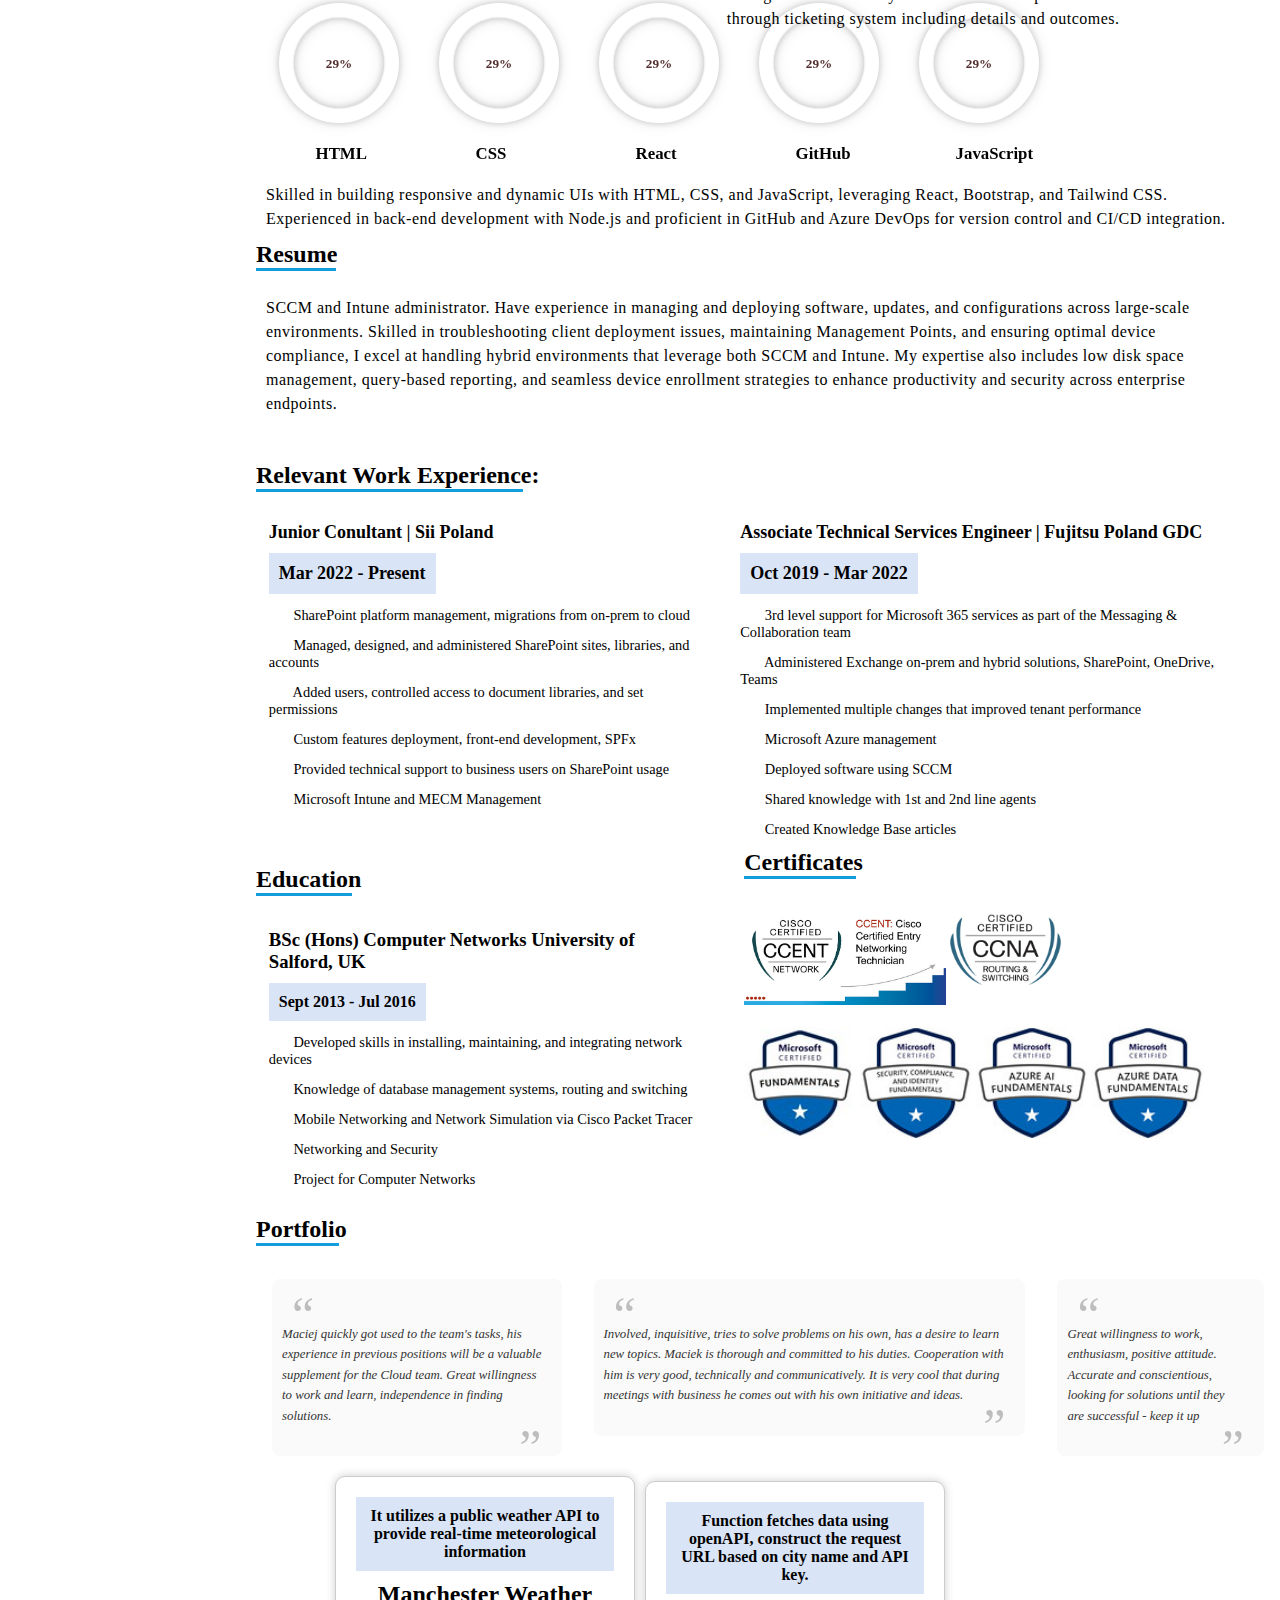
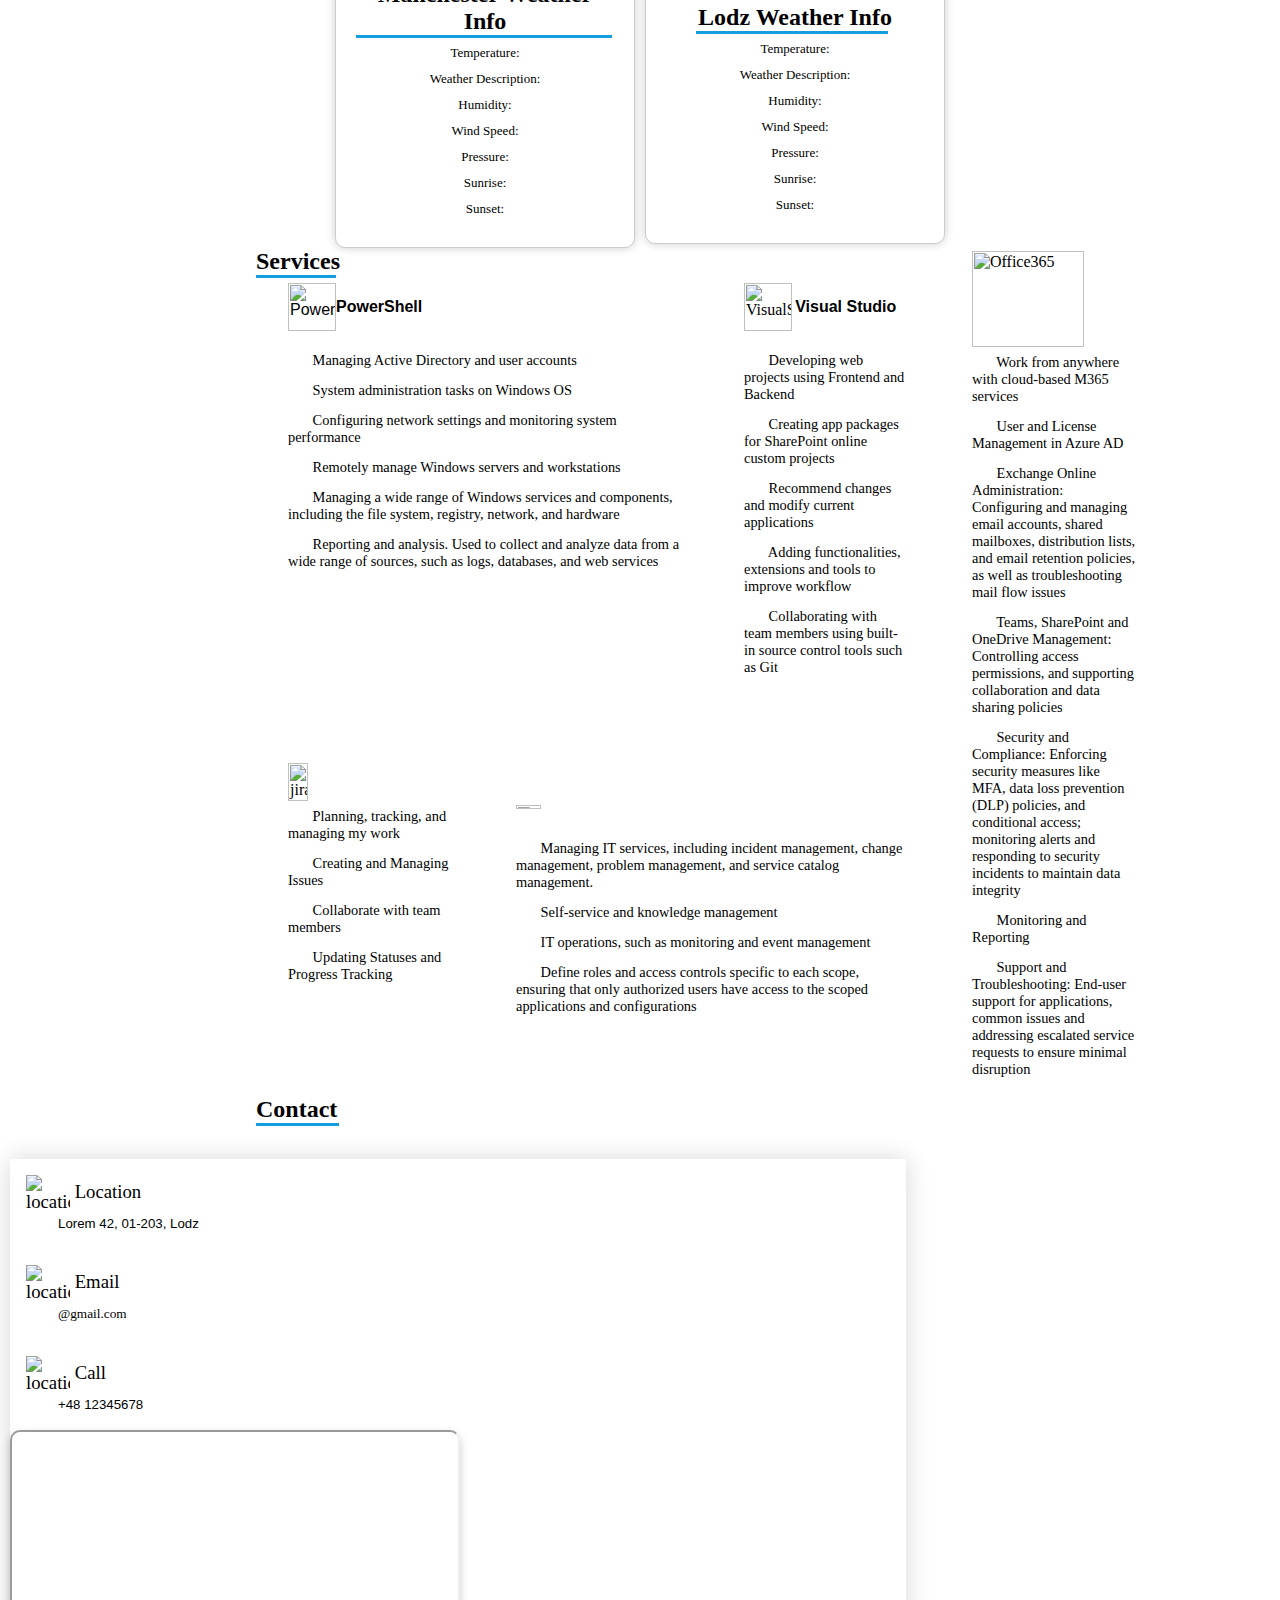
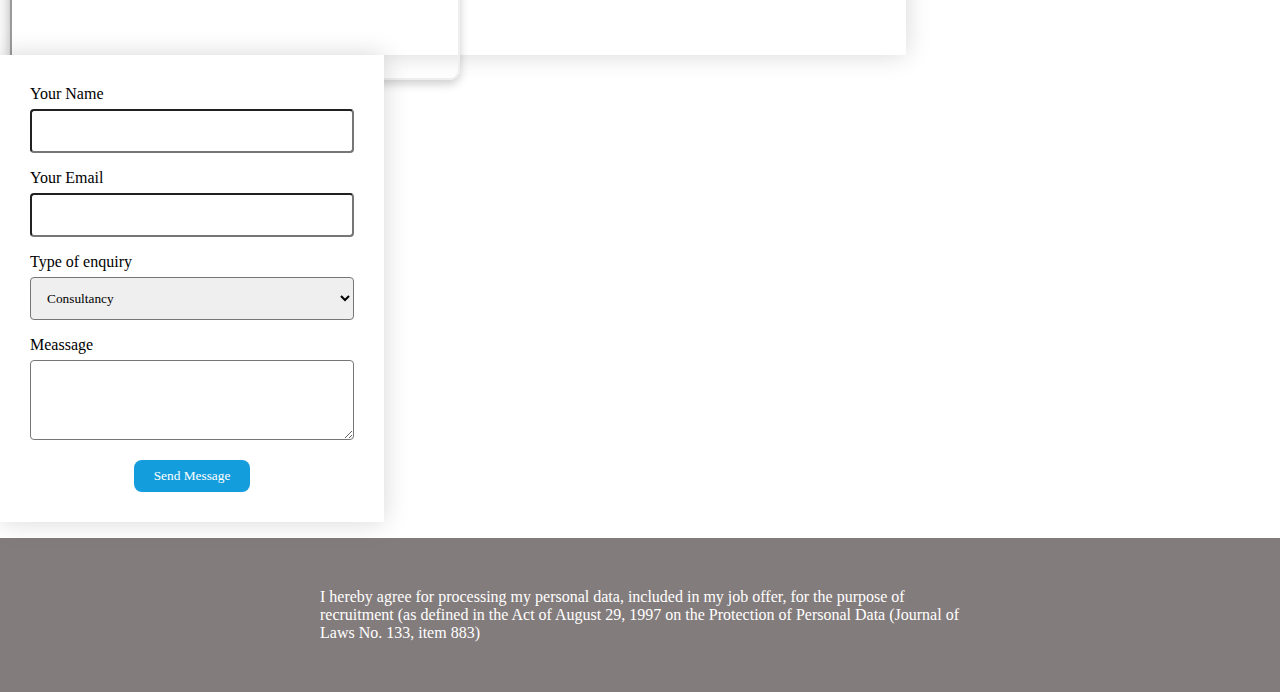
==== commit 352234f0: "iframe styling added" ====
--- a/index.html
+++ b/index.html
@@ -222,7 +222,7 @@
                   </svg>
                 </div>
             </div><br>
-              <p class="par2">Capable of implementing design outputs into responsive and dynamic user interfaces using HTML, CSS, and JavaScript,<br> with expertise in modern front-end libraries such as React, Bootstrap, and Tailwind CSS, as well as back-end development with Node.js. <br> Skilled in utilizing GitHub and Azure DevOps for version control, collaboration, and continuous integration/continuous deployment (CI/CD)<br> to streamline development workflows. </p><br>
+              <p class="par2">Skilled in building responsive and dynamic UIs with HTML, CSS, and JavaScript, leveraging React, Bootstrap, and Tailwind CSS. <br>Experienced in back-end development with Node.js and proficient in GitHub and Azure DevOps for version control and CI/CD integration.
                 <div class="cv">
                   <h2 id="resume">Resume</h2><br>
                 </div>
@@ -327,7 +327,9 @@
       <div class="flex2">
         <div class="weather-card">
           <div class="weather-header">
+            <h4>It utilizes a public weather API to provide real-time meteorological information</h4>
               <h2 class="weather-title">Manchester Weather Info</h2>
+             
           </div>
               <p class="weather-data" id="temperature">Temperature: </p>
               <p class="weather-data" id="description">Weather Description: </p>
@@ -343,6 +345,7 @@
       
           <div class="weather-card">
             <div class="weather-header">
+              <h4>Function fetches data using openAPI, construct the request URL based on city name and API key.</h4>
                 <h2 class="weather-title2">Lodz Weather Info</h2>
             </div>
             <p class="weather-data" id="temperature2">Temperature: </p>
--- a/style.css
+++ b/style.css
@@ -353,17 +353,18 @@
 }
 .rzad {
   display: flex;
-  flex-direction: row;
-  flex-wrap: wrap;
-  justify-content: flex-start;
+  flex-direction: row; /* Items are arranged in a row */
+  flex-wrap: wrap; /* Allows wrapping if needed */
+  justify-content: flex-start; /* Aligns items from the left */
+  align-items: flex-start; /* Keeps items aligned at the top */
   margin-left: 20%;
 }
+
+.skill:nth-child(3) { order: 1; } /* Move JavaScript up */
 .skill {
   width: 160px;
   height: 160px;
   position: relative;
-  margin: 2rem;
-  margin-top: 5rem;
 }
 .outer {
   height: 160px;
@@ -559,6 +560,7 @@
   letter-spacing: 0.5px;
   padding: 10px;
   margin-left: 20%;
+  margin-top: 15px;
 }
 p.par3{
   padding: 10px;
@@ -681,7 +683,8 @@
   height: 3px;
   display: block;
   position: absolute;
-  background-color: #149ddd; /* Different color for differentiation */
+  background-color: #149ddd;
+  margin-left: 30px; /* Different color for differentiation */
 }
 
 .right h2::after {
@@ -827,10 +830,8 @@
   background-position: center; /* Center the background image */
   background-repeat: no-repeat; 
   margin-top: 10px;
-  margin-right: 22rem;
-}
-.flex2 .weather-card:first-child {
-  margin-right: 20px; /* Adjust the value as needed */
+  align-items: center;
+  gap: 10px;
 }
 
 .weather-card {
@@ -901,12 +902,13 @@
   width: 30%; 
   box-shadow: 0 0 24px 0 rgb(0 0 0 / 16%);
   }
-.mapy {
-  width: 33rem;
-  height: 240px;
-  border: 0;
-  margin-left: 4%;
-}
+  .mapy {
+    width: 70%;  /* Full width of the container */
+    max-width: 450px; /* Prevent it from being too large */
+    height: 260px;  /* Adjust height */
+    border-radius: 10px; /* Optional: rounded corners */
+    box-shadow: 0px 4px 10px rgba(0, 0, 0, 0.2); /* Optional: subtle shadow */
+  }
 .mac{
   width: 80px;
   height: 80px;
@@ -1215,6 +1217,7 @@
 @media screen and (max-width: 1324px) {
 .rzad {
   display: flex;
+  
 }
 .search-bar {
   margin-left: 8rem;
@@ -1366,7 +1369,7 @@
 .rzad {
   margin: 0;
   padding: 0;
-  margin-left: 3rem;
+ 
 }
 .rectangle {
   margin: 0 auto;
@@ -1427,6 +1430,7 @@
 .rzad {
   display:flex;
   flex-direction: row;
+  
 }
 div.bottom2 {
   font-size: 16px;
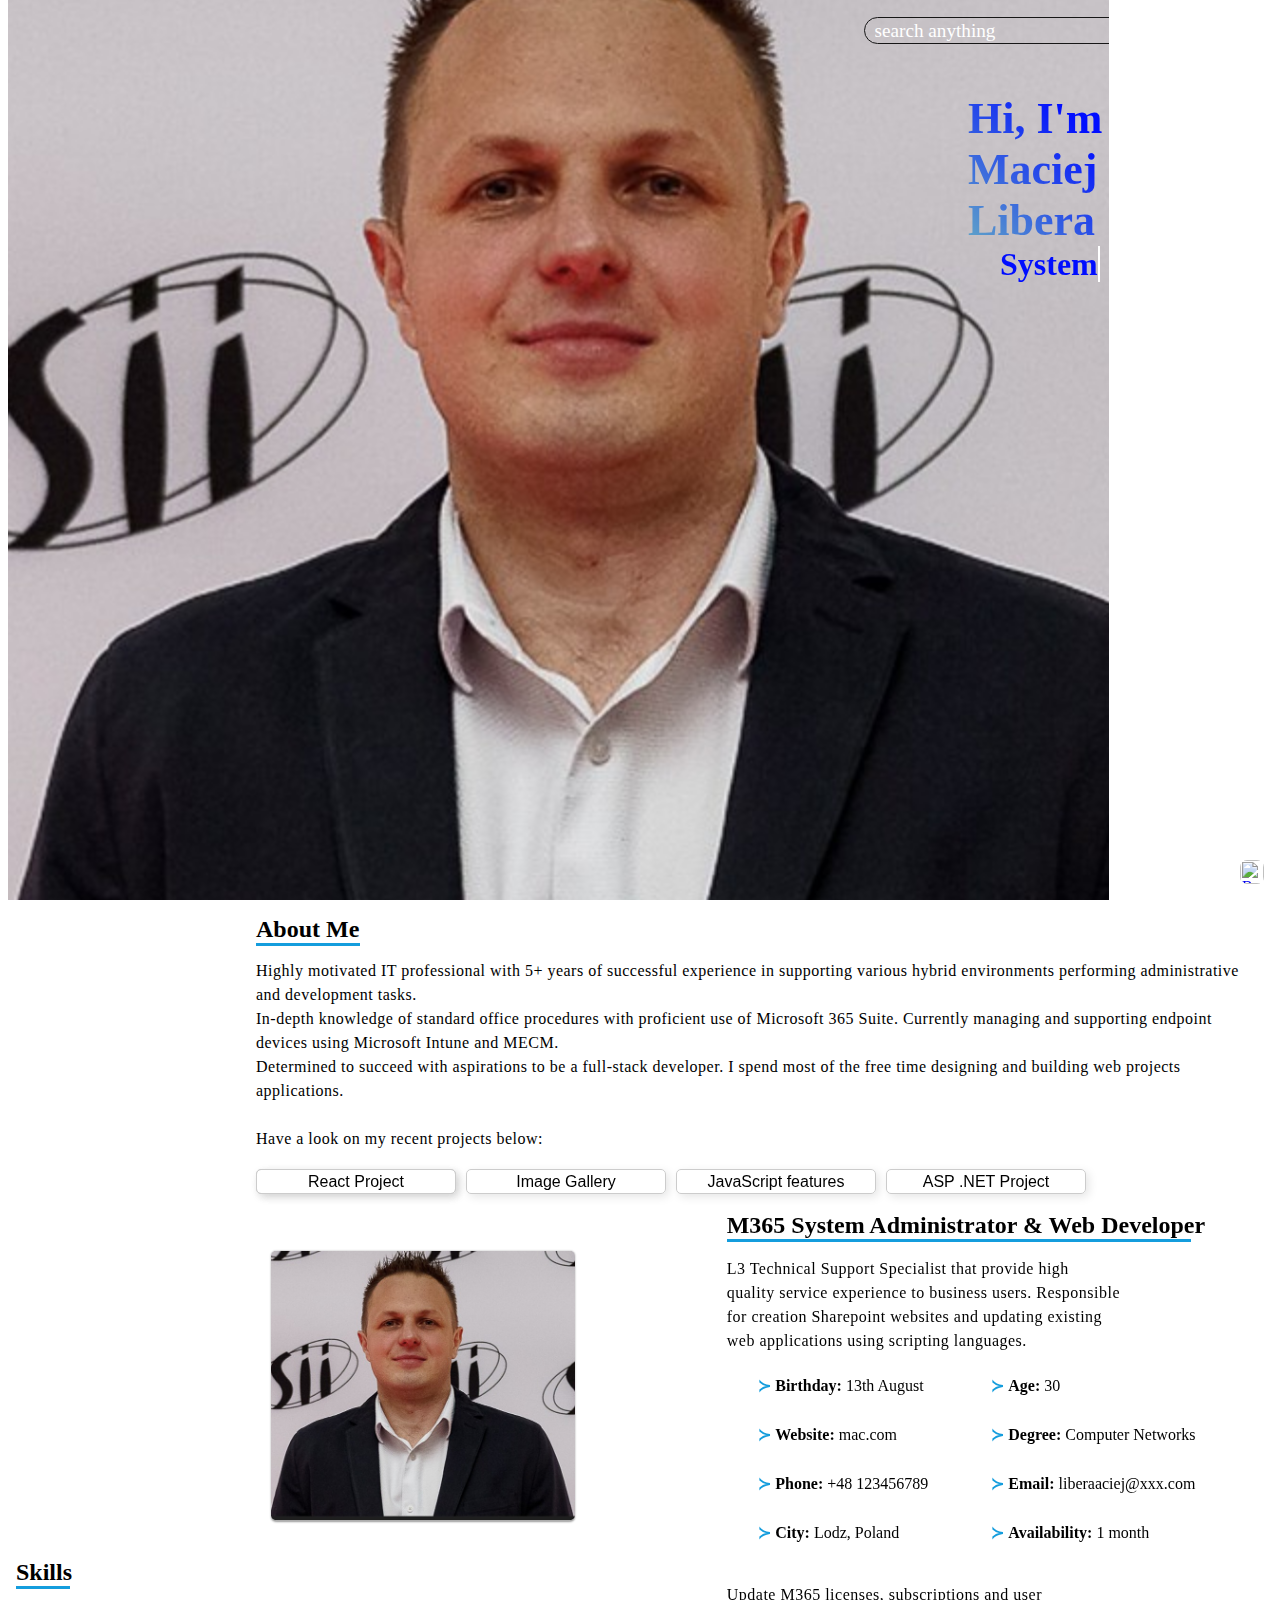
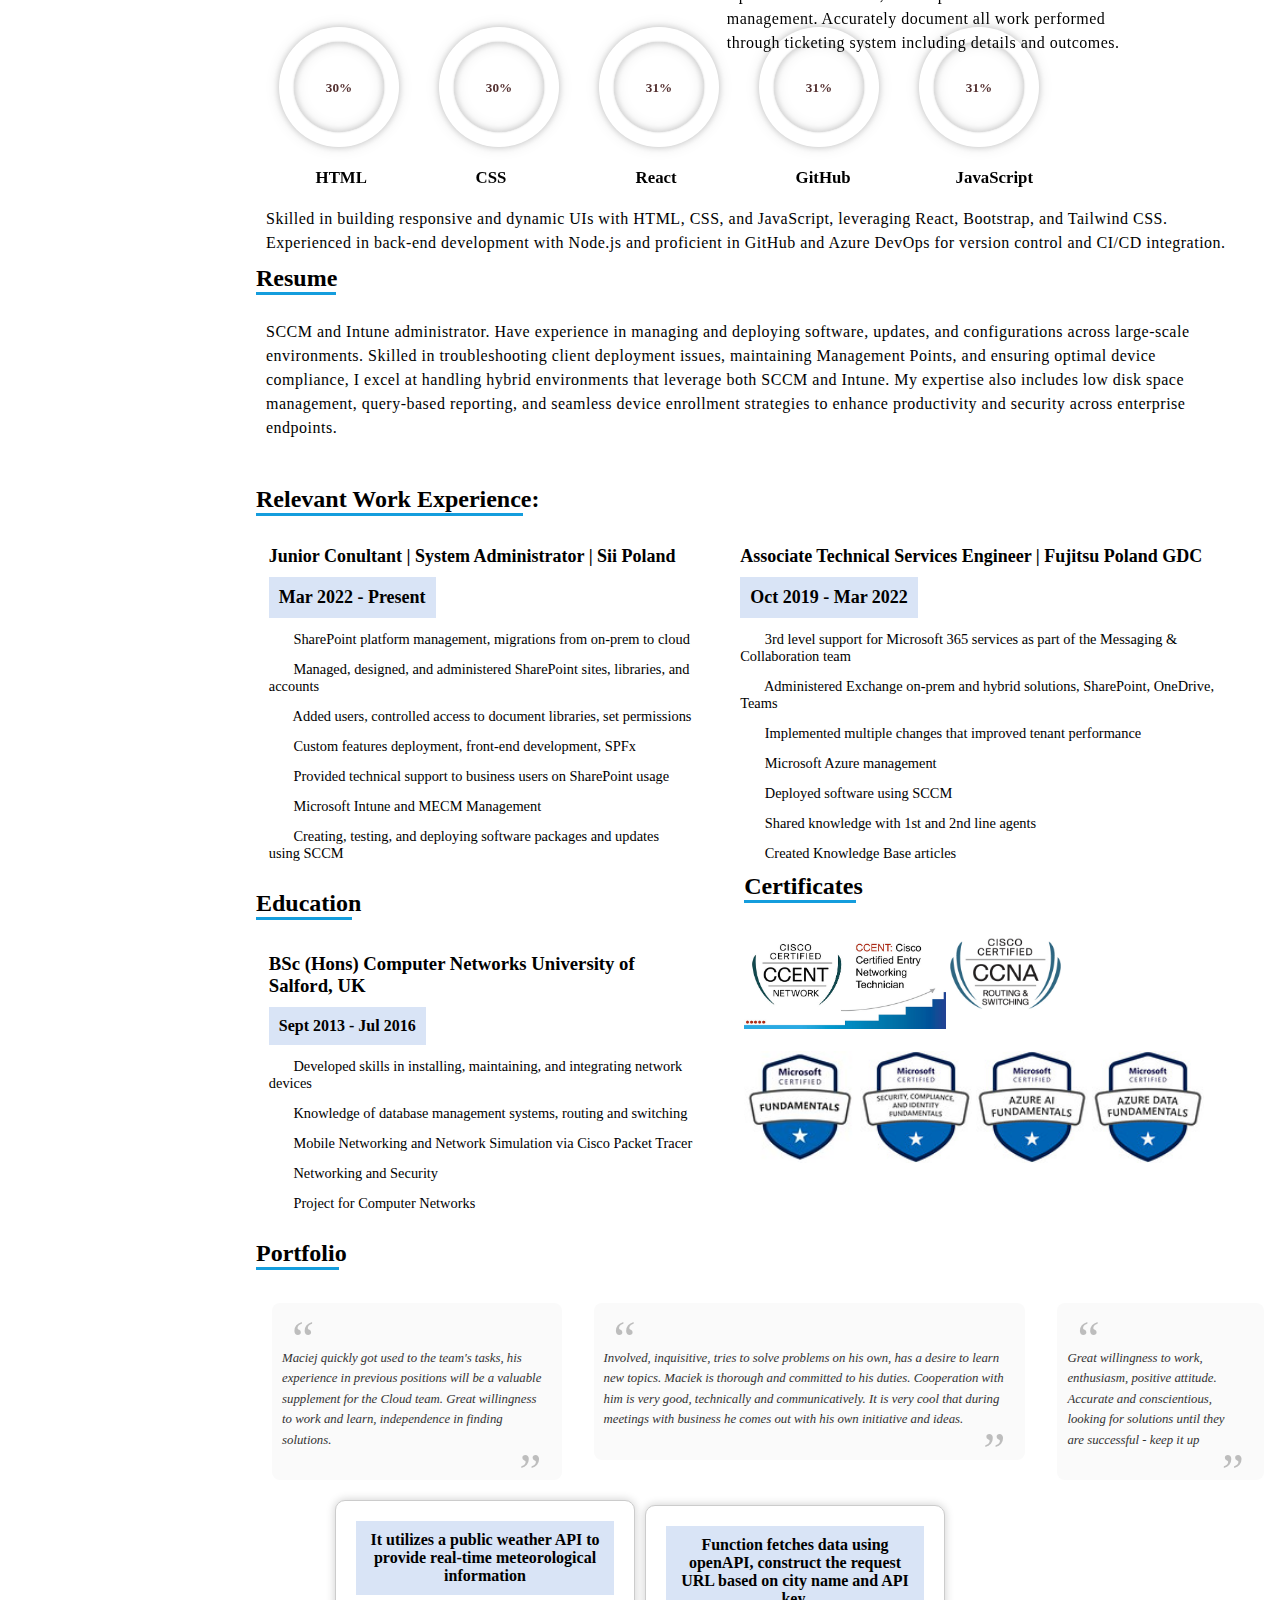
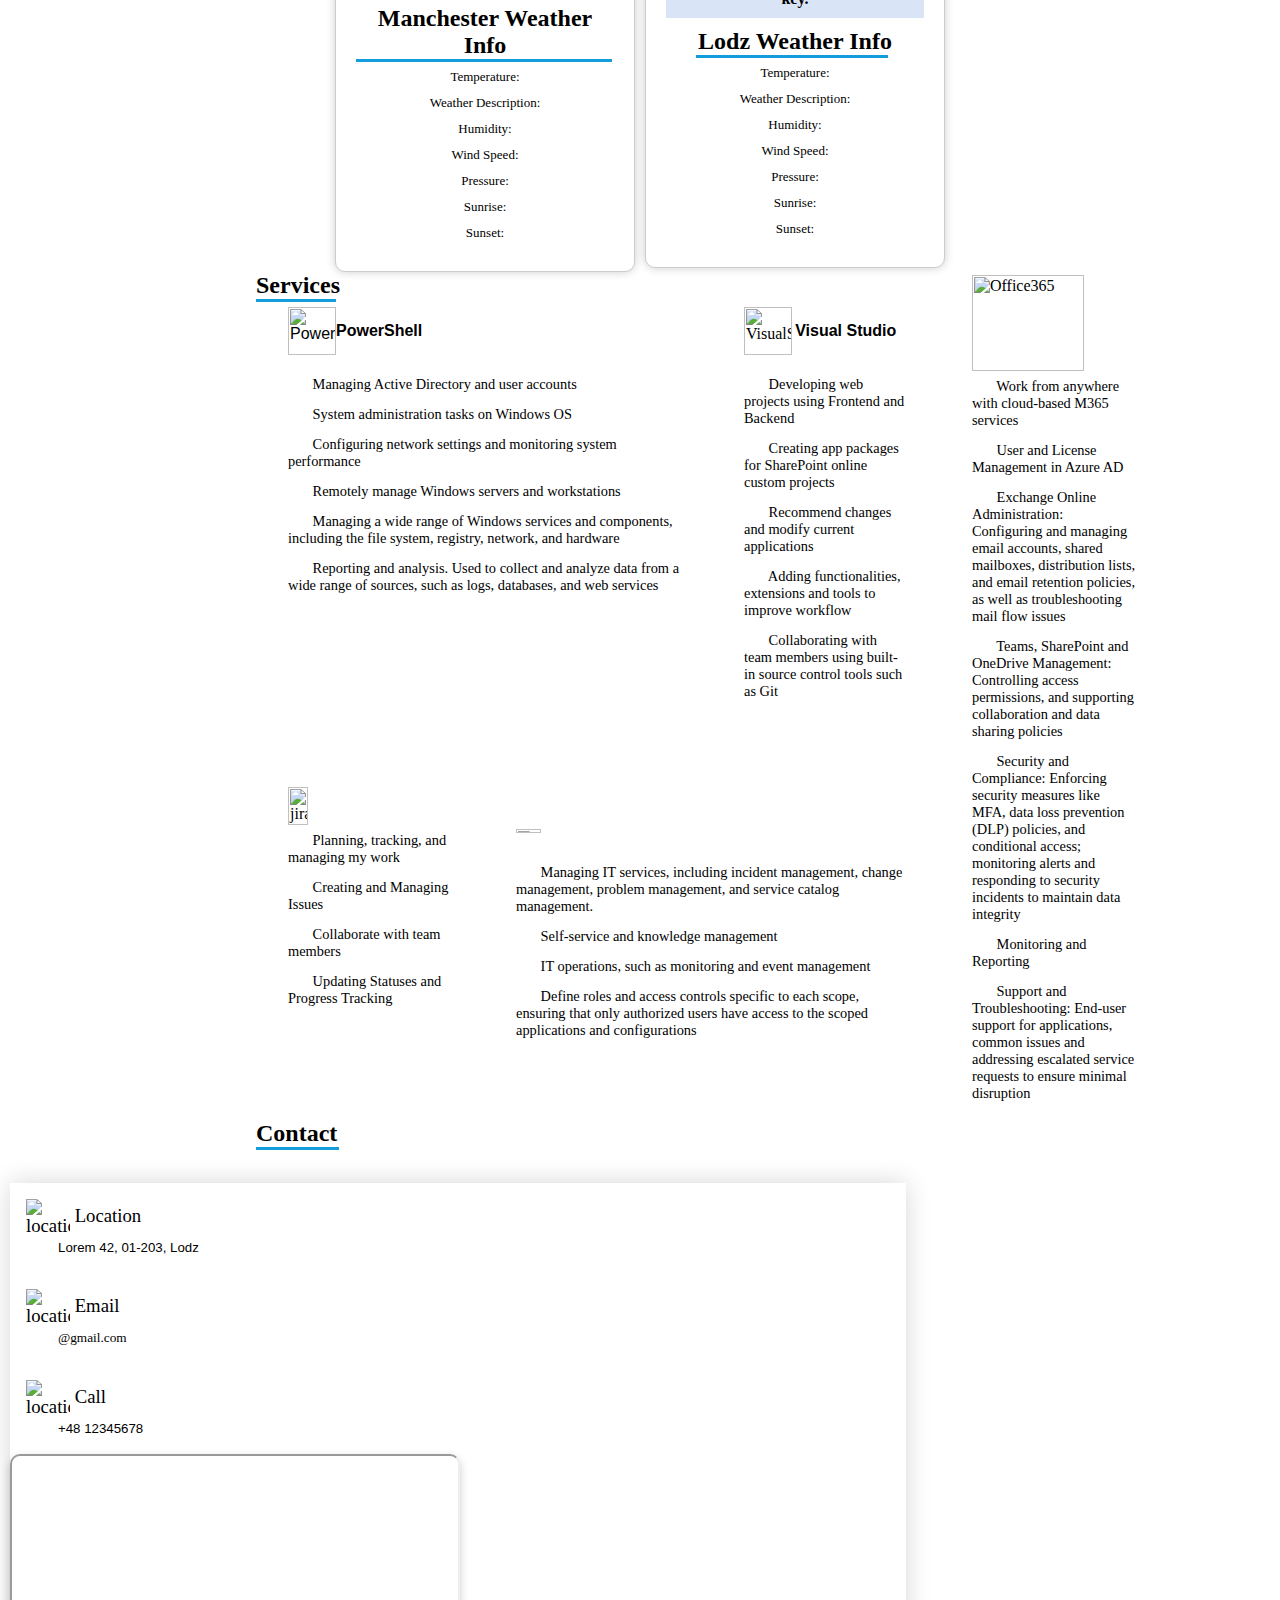
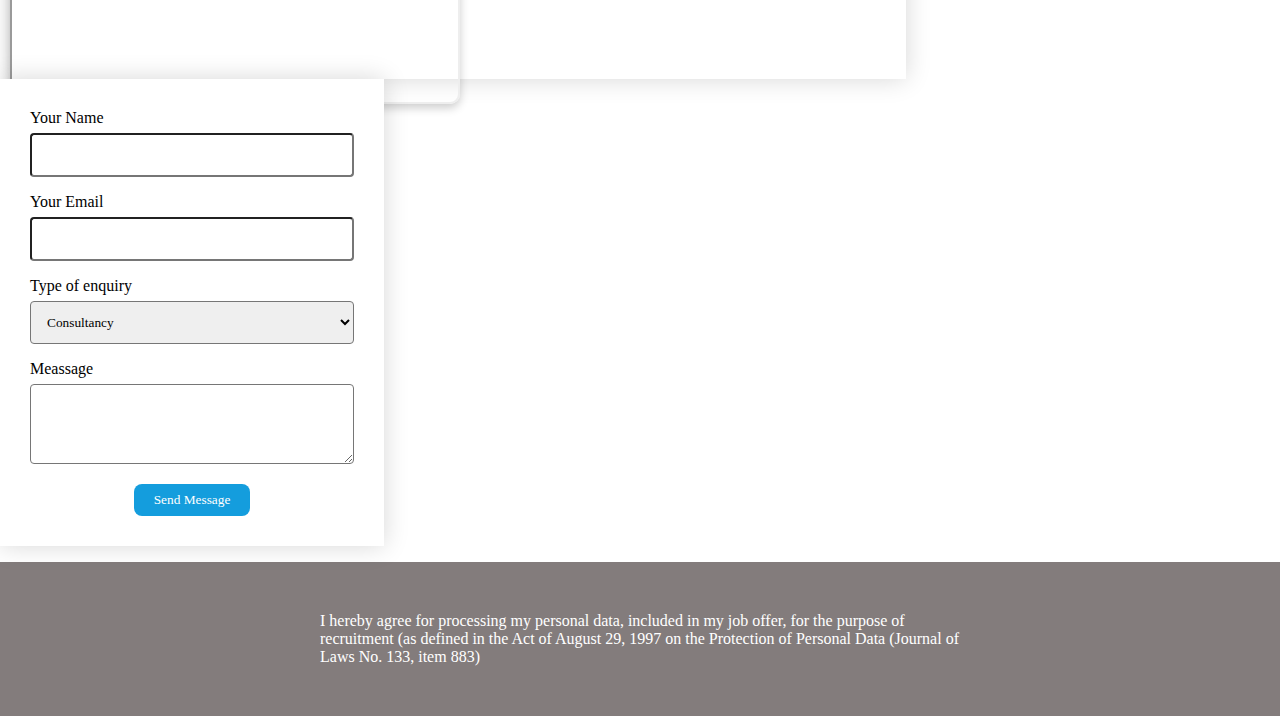
==== commit e6ceb199: "tooltip added" ====
--- a/index.html
+++ b/index.html
@@ -77,13 +77,33 @@
       </div> 
           <div class="text">   
               <p class="par">Highly motivated IT professional with 5+ years of successful experience in supporting various hybrid environments performing
-                  administrative and development tasks.<br> In-depth knowledge of standard office procedures with proficient use of Microsoft 365 Suite. Determined to succeed with aspirations to be a full-stack developer.<br> I spend most days designing and building web projects 
+                  administrative and development tasks.<br> In-depth knowledge of standard office procedures with proficient use of Microsoft 365 Suite. Currently managing and supporting endpoint devices using Microsoft Intune and MECM. <br>Determined to succeed with aspirations to be a full-stack developer. I spend most of the free time designing and building web projects 
                   applications.<br><br>
                   Have a look on my recent projects below:
               </p><br>
-              <div class="button-container">
+              <div class="button-container" style="position: relative; z-index: 2;">
                 <div class="button" onclick="window.open('https://wolczan.github.io/gallery/', '_blank')">
-                  <span>React Project</span>
+                  <div class="button with-tooltip">
+                    <span>React Project</span>
+                    <div class="tooltip">
+                      <div class="tooltip-item">Autentykacja przez Firebase</div>
+                      <div class="access-box">Kontrola dotępu</div>
+                      <div class="tooltip-item">Cloud Firestore</div>
+                      <div class="access-box">Przechowuje dane w czasie rzeczywistym i syncuje je miedzy urządzeniami</div>
+                      <div class="access-box">Dodawanie zdjec dla zalogowanych uzytkownikow</div>
+                      <div class="tooltip-item">Firebase Storage</div>
+                      <div class="access-box">Tworzenie referencji, upload plików i pobieranie URL</div>
+                      <div class="tooltip-item">Komponent bloga</div>
+                      <div class="access-box">Dodawanie i pobieranie danych z bazy</div>
+                      <div class="access-box">Generowanie miniaturki posta przez OpenGraph</div>
+                      <div class="tooltip-item">Formularze</div>
+                      <div class="access-box">Zbieranie i wysylka danych na zewnetrzny serwer</div>
+                      <div class=""></div>
+                      <div class=""></div>
+                    </div>
+                    
+                  </div>
+                  
                 </div>
                 <div class="button" onclick="window.open('gallery.html', '_blank')">
                   <span>Image Gallery</span>
@@ -233,16 +253,17 @@
               </div><br>
               <div class="tytul"> <!--flex row-->
                 <div class="move">
-                  <h3 class="custom-h3">Junior Conultant | Sii Poland</h3>
+                  <h3 class="custom-h3">Junior Conultant | System Administrator | Sii Poland</h3>
                   <h4>Mar 2022 - Present</h4> <!--Job experience Sii-->
 
                   <ul class="lista">
                     <li><span class="tick-icon"></span> SharePoint platform management, migrations from on-prem to cloud</li>
                     <li><span class="tick-icon"></span> Managed, designed, and administered SharePoint sites, libraries, and accounts</li>
-                    <li><span class="tick-icon"></span> Added users, controlled access to document libraries, and set permissions</li>
+                    <li><span class="tick-icon"></span> Added users, controlled access to document libraries, set permissions</li>
                     <li><span class="tick-icon"></span> Custom features deployment, front-end development, SPFx</li>
                     <li><span class="tick-icon"></span> Provided technical support to business users on SharePoint usage</li>
                     <li><span class="tick-icon"></span> Microsoft Intune and MECM Management</li>
+                    <li><span class="tick-icon"></span> Creating, testing, and deploying software packages and updates using SCCM</li>
                   </ul>
                 </div>
                 <div class="move2">
--- a/style.css
+++ b/style.css
@@ -28,6 +28,59 @@
   border: 2px solid transparent;
   border-radius: 18px;
 }
+.with-tooltip {
+  position: relative;
+  cursor: pointer;
+  z-index: 1000;
+}
+.button.with-tooltip {
+  position: relative;
+  z-index: 2; /* Wyższy niż .text2 */
+}
+.tooltip {
+  z-index: 9999;
+  position: fixed !important; /* lub absolute, zależnie od potrzeb */
+}
+
+.tooltip {
+  display: none;
+  position: absolute; /* używamy absolute, nie fixed! */
+  top: 100%;
+  left: 0;
+  background: #f8f8f8;
+  border: 1px solid #ccc;
+  padding: 10px;
+  font-size: 0.85rem;
+  box-shadow: 0px 4px 8px rgba(0, 0, 0, 0.1);
+  z-index: 9999; /* musi być wyżej niż obrazek */
+  color: black;
+  max-width: 90vw;
+  min-width: 200px;
+  border-radius: 8px;
+  line-height: 1.5;
+}
+
+.with-tooltip:hover .tooltip {
+  display: block;
+}
+
+.tooltip ul {
+  list-style-type: disc;
+  list-style-position: inside;
+  margin: 0;
+  padding: 0;
+}
+
+/* Mobile adjustment: wyśrodkuj tooltip */
+@media (max-width: 600px) {
+  .tooltip {
+    left: 50%;
+    transform: translateX(-50%);
+    top: 120%; /* Przesunięcie dalej od palca */
+  }
+}
+
+
 
 li:hover i.fa-solid.fa-house,
 li:hover i.fa-regular.fa-user,
@@ -106,7 +159,8 @@
   flex-direction: row;
   gap:10px; /* Adds spacing between buttons */
   justify-content: flex-start; /* Centers buttons horizontally */
-  margin-left: 20%
+  margin-left: 20%;
+  position: relative;
 }
 .button:hover {
   box-shadow: 3px 3px 15px rgba(0, 0, 0, 0.2); /* Slightly larger shadow on hover */
@@ -236,6 +290,40 @@
   background-size: 100% auto;
   overflow-x:hidden;
 }
+.tooltip {
+  display: none;
+  position: absolute;
+  top: 100%;
+  left: 0;
+  background: #ffffff;
+  border: 1px solid #ccc;
+  padding: 12px;
+  font-size: 0.85rem;
+  box-shadow: 0 4px 10px rgba(0, 0, 0, 0.15);
+  z-index: 9999;
+  border-radius: 8px;
+  min-width: 220px;
+  color: #333;
+}
+.access-box {
+  margin-left: 24px;
+
+}
+
+.tooltip-item {
+  padding: 4px 0;
+  display: flex;
+  align-items: center;
+  gap: 6px;
+  font-weight: 500;
+}
+
+.tooltip-item::before {
+  content: "✔️";
+  font-size: 0.9rem;
+  color: #1E90FF;
+}
+
 #nav {
   max-width: 20%;
   height: 100vh;
@@ -314,9 +402,11 @@
   background-image: url('https://live.staticflickr.com/65535/52663134520_8c36612769_z.jpg');
   background-size: cover;
   background-position: center;
+  z-index:0;
 }
 img#small2 {
   margin-top: 1rem;
+  z-index:0;
  }
 #small2 {
   cursor: pointer;
@@ -339,6 +429,7 @@
   box-shadow: 0px 2px 4px rgba(0, 0, 0, 0.4);
   transition: all 0.3s ease-in-out; 
   outline: 0,5px solid black;
+  z-index:1;
 }
 .small2:hover {
   transform: scale(0.55);
@@ -578,6 +669,8 @@
   margin-left: 5%;
   max-width: 100%;
   margin-bottom: -6rem;
+  z-index: 1;
+  position: relative;
 }
 .bottom {
   font-size: 16px;
@@ -978,6 +1071,7 @@
 img#small {
  width: 7rem;
  height: 7rem;
+ z-index:0;
 }
 #subject {
   height:80px;
@@ -1241,6 +1335,7 @@
   height: 10%;
   margin: 0;
   padding:0;
+  z-index:0;
 }
 ul#nav {
   max-width: 12%;
